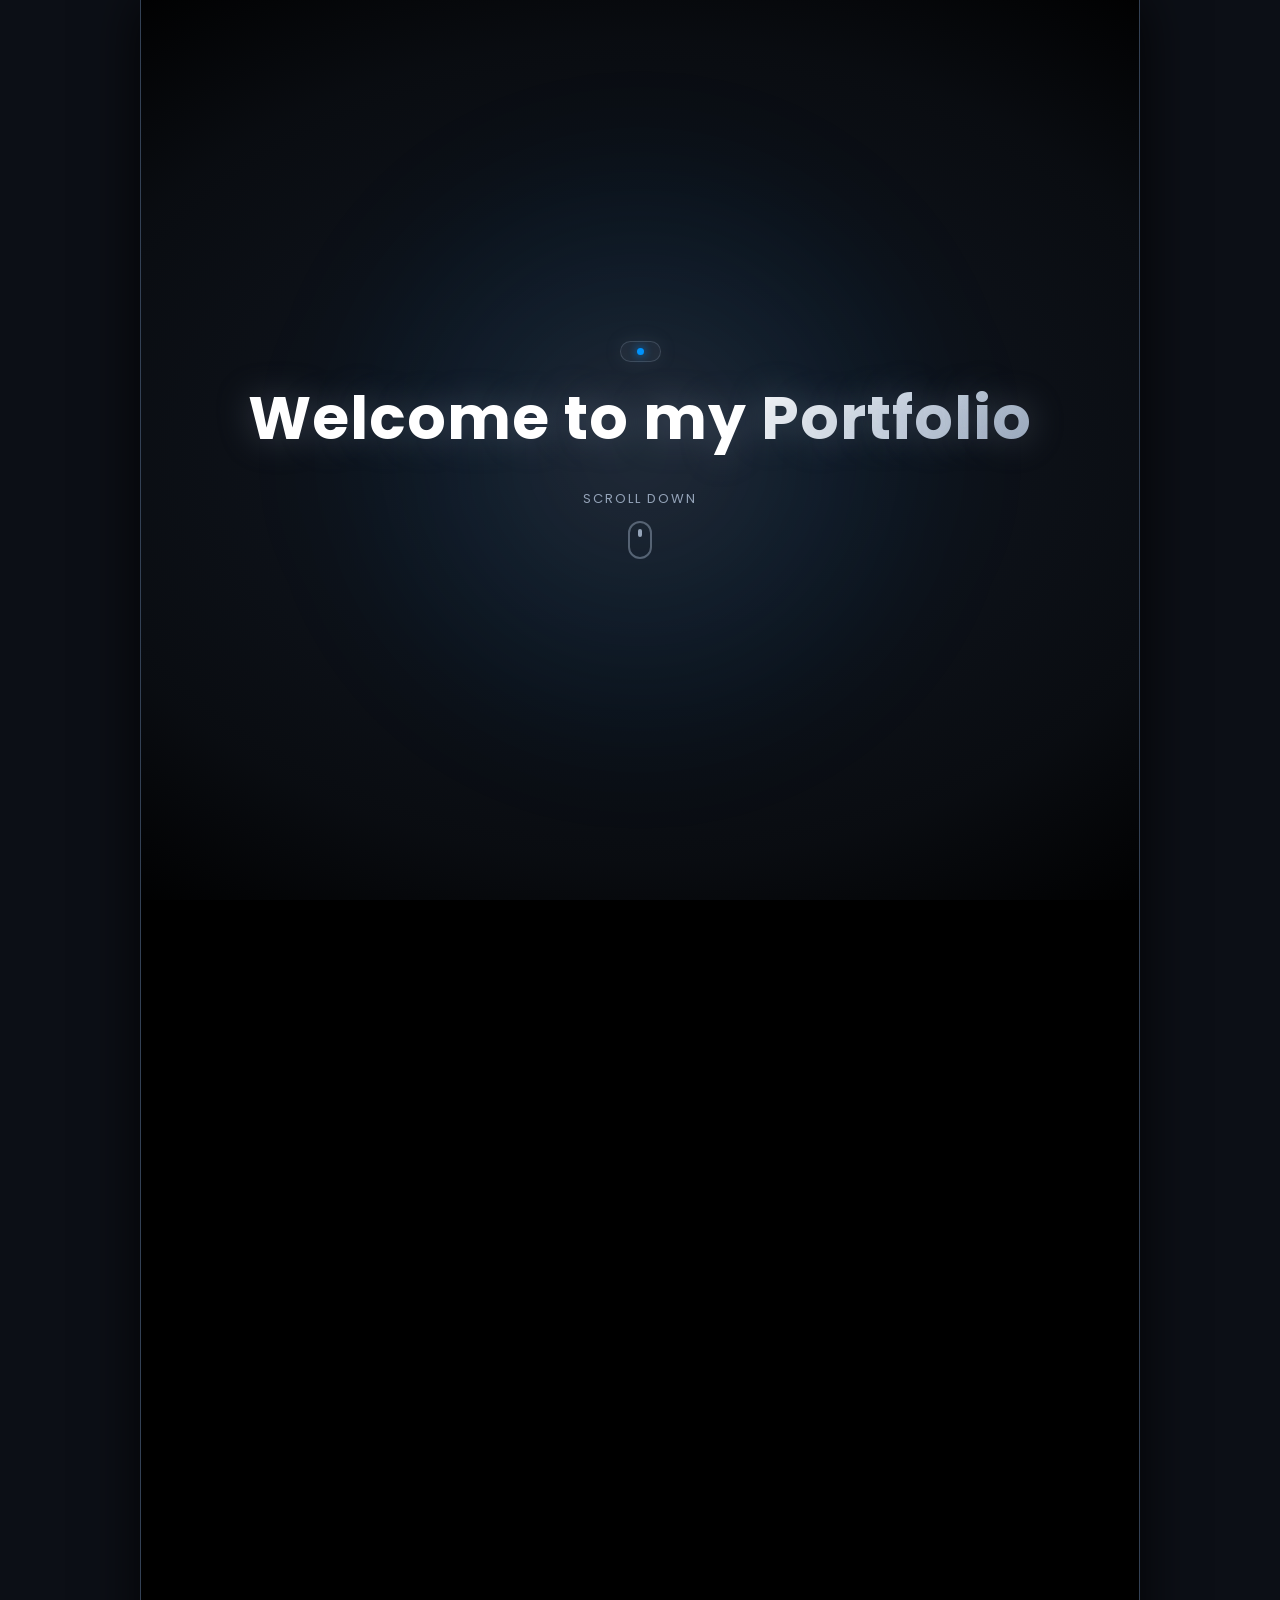
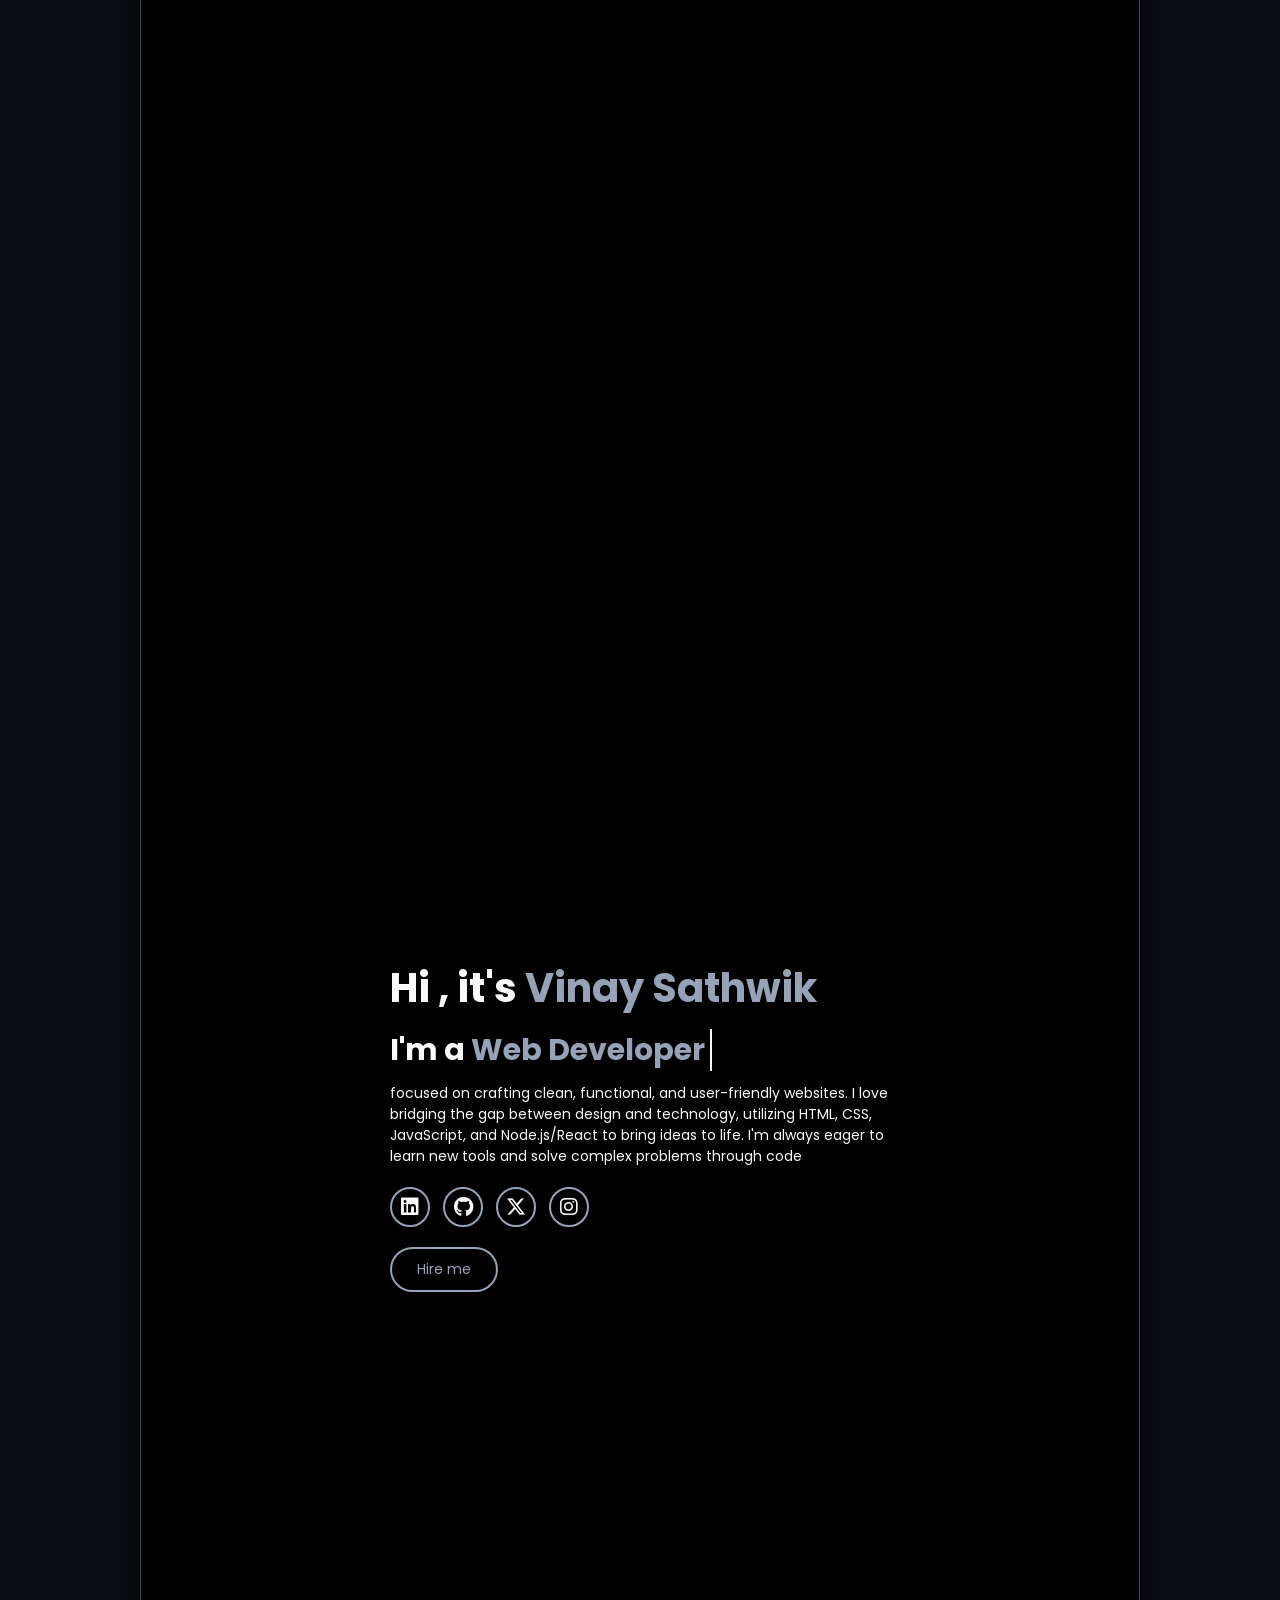
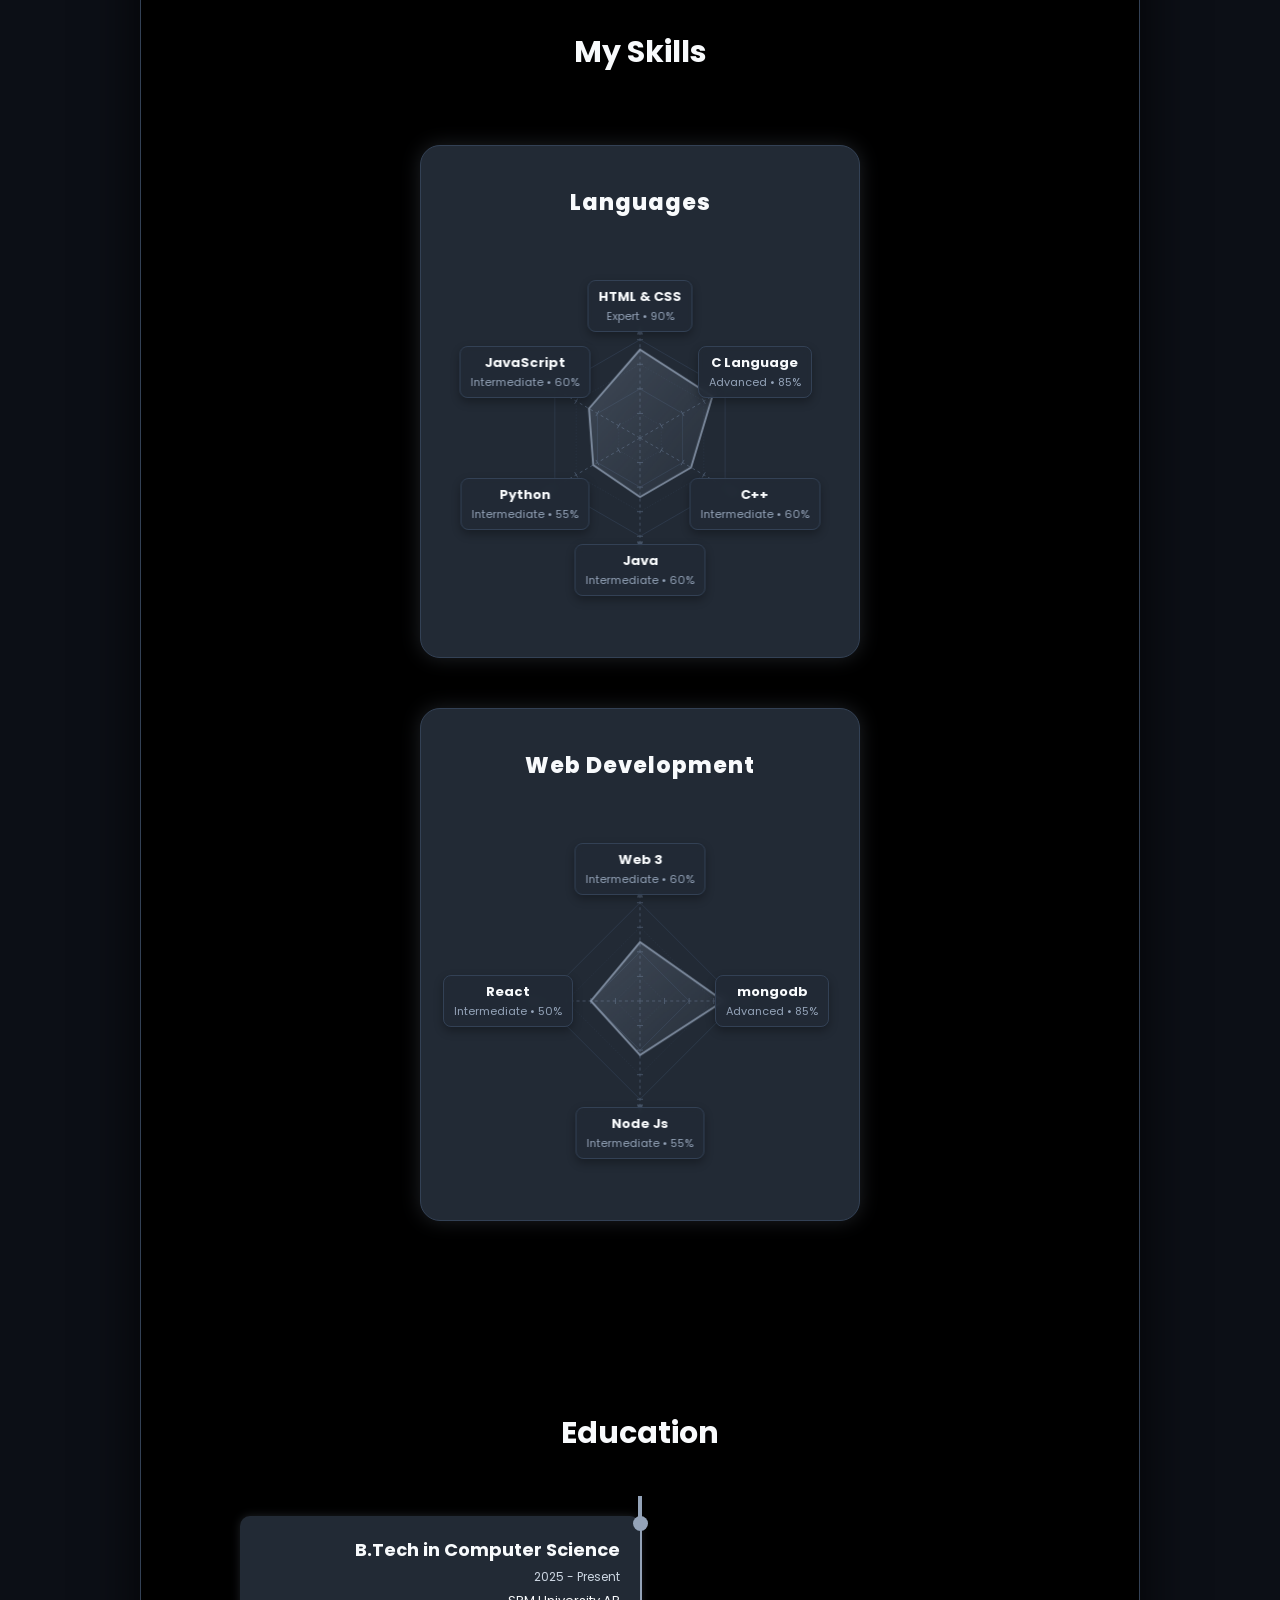
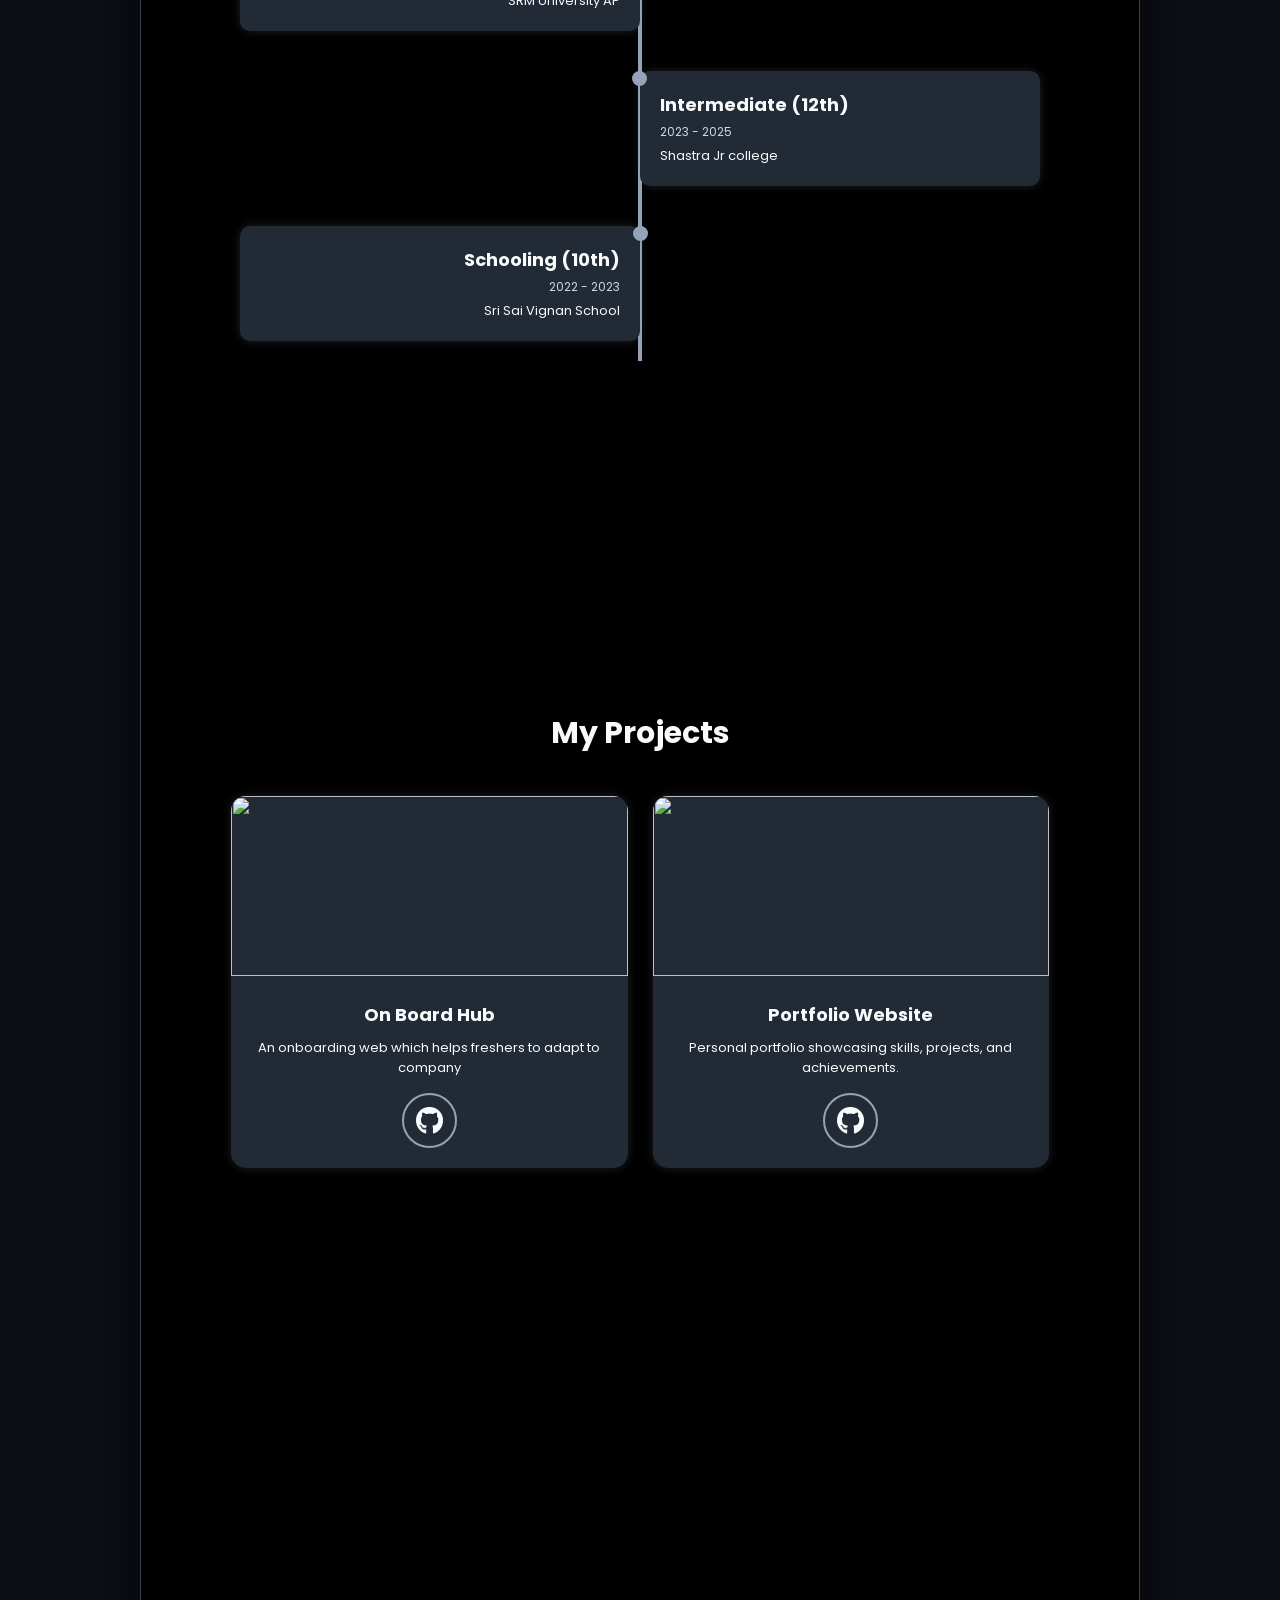
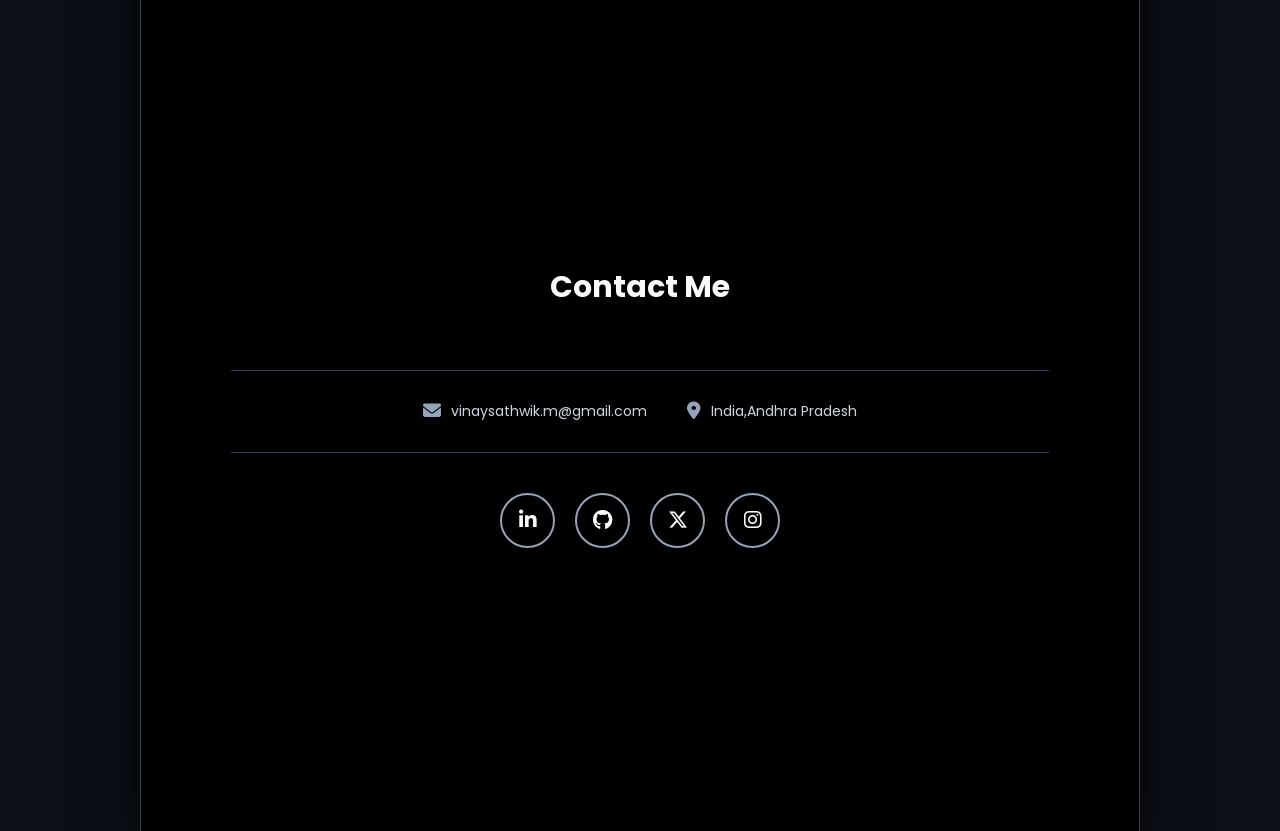
==== home.html @ 8085766f "applied annimation" ====
<!DOCTYPE html>
<html lang="en">

<head>
    <meta charset="UTF-8">
    <meta name="viewport" content="width=device-width">
    <link href="https://fonts.googleapis.com/css2?family=Poppins:wght@300;400;500;600;700;800&display=swap"
        rel="stylesheet">
    <link rel="stylesheet" href="style.css">
    <link rel="stylesheet" href="https://cdnjs.cloudflare.com/ajax/libs/font-awesome/6.5.1/css/all.min.css">
    <title>VINAYSATHWIK</title>
</head>

<body>
    <header>
        <a href="home.html" class="logo">VINAY SATHWIK MOTAKATLA</a>
        <i class="fa-solid fa-bars" id="menu-icon"></i>
        <nav class="navbar">
            <a href="#home" class="active">HOME</a>
            <a href="#skills">SKILLS</a>
            <a href="#education">EDUCATION</a>
            <a href="#projects">PROJECTS</a>
            <a href="#contact">CONTACT</a>
        </nav>
    </header>

    <!-- SCROLL INTRO SECTION -->
    <div id="intro-scroll-track" class="intro-scroll-track">
        <div class="intro-sticky-viewport">
            <div class="intro-bg-glow"></div>

            <!-- STAGE 1: WELCOME MESSAGE -->
            <div class="intro-stage intro-welcome-box" id="intro-welcome">
                <div class="intro-badge">
                    <span class="intro-badge-dot"></span>
                </div>
                <h1 class="intro-welcome-title">Welcome to my <span>Portfolio</span></h1>
                <div class="intro-scroll-hint" id="intro-scroll-hint">
                    <span>Scroll down</span>
                    <div class="intro-mouse">
                        <div class="intro-wheel"></div>
                    </div>
                </div>
            </div>

            <!-- STAGE 2 & 3: VINAY SATHWIK -->
            <div class="intro-stage intro-name-box" id="intro-name">
                <p class="intro-name-eyebrow">PORTFOLIO OF</p>
                <h1 class="intro-name-title">VINAY SATHWIK</h1>
                <p class="intro-name-tagline">DEVELOPER • DESIGNER • INNOVATOR</p>
            </div>
        </div>
    </div>

    <section class="home" id="home">
        <div class="home-content">
            <h1>Hi , it's <span>Vinay Sathwik</span></h1>
            <h3 class="typing-text">I'm a <span></spa>
            </h3>
            <p>focused on crafting clean, functional, and user-friendly websites. I love bridging the gap between design
                and technology, utilizing HTML, CSS, JavaScript, and Node.js/React to bring ideas to life. I'm always
                eager to learn new tools and solve complex problems through code</p>
            <div class="social-icon">
                <a href="https://www.linkedin.com/in/motakatla-vinay-sathwik-387b94392/"><i
                        class="fa-brands fa-linkedin"></i></a>
                <a href="https://github.com/vinaysathwik-ai"><i class="fa-brands fa-github"></i></a>
                <a href="https://x.com/VinaySathwik975"><i class="fa-brands fa-x-twitter"></i></a>
                <a href="https://www.instagram.com/vinay_sathwik_m/"><i class="fa-brands fa-instagram"></i></a>
            </div>
            <a href="https://www.linkedin.com/in/motakatla-vinay-sathwik-387b94392/" class="btn">Hire me</a>
        </div>
    </section>
    <section class="skills animate-on-scroll" id="skills">
        <h1 class="heading">My Skills</h1>
        <div class="skills-wrapper">
            <!-- Languages Radar Chart -->
            <div class="radar-wrapper animate-on-scroll">
                <h2 class="radar-title">Languages</h2>
                <div class="radar-chart-container">
                    <div class="skill-item" data-name="HTML & CSS" data-value="90" data-level="Expert"></div>
                    <div class="skill-item" data-name="C Language" data-value="85" data-level="Advanced"></div>
                    <div class="skill-item" data-name="C++" data-value="60" data-level="Intermediate"></div>
                    <div class="skill-item" data-name="Java" data-value="60" data-level="Intermediate"></div>
                    <div class="skill-item" data-name="Python" data-value="55" data-level="Intermediate"></div>
                    <div class="skill-item" data-name="JavaScript" data-value="60" data-level="Intermediate"></div>
                </div>
            </div>


            <!-- Web Development Radar Chart -->
            <div class="radar-wrapper animate-on-scroll">
                <h2 class="radar-title">Web Development</h2>
                <div class="radar-chart-container">
                    <div class="skill-item" data-name="Web 3" data-value="60" data-level="Intermediate"></div>
                    <div class="skill-item" data-name="mongodb" data-value="85" data-level="Advanced"></div>
                    <div class="skill-item" data-name="Node Js" data-value="55" data-level="Intermediate"></div>
                    <div class="skill-item" data-name="React" data-value="50" data-level="Intermediate"></div>
                </div>
            </div>
        </div>
    </section>
    <section class="education animate-on-scroll" id="education">
        <h1 class="heading">Education</h1>

        <div class="timeline">

            <div class="timeline-item">
                <div class="timeline-content">
                    <h3>B.Tech in Computer Science</h3>
                    <span>2025 - Present</span>
                    <p>SRM University AP</p>
                </div>
            </div>

            <div class="timeline-item">
                <div class="timeline-content">
                    <h3>Intermediate (12th)</h3>
                    <span>2023 - 2025</span>
                    <p>Shastra Jr college</p>
                </div>
            </div>

            <div class="timeline-item">
                <div class="timeline-content">
                    <h3>Schooling (10th)</h3>
                    <span>2022 - 2023</span>
                    <p>Sri Sai Vignan School</p>
                </div>
            </div>

        </div>
    </section>
    <section class="projects animate-on-scroll" id="projects">
        <h1 class="heading">My Projects</h1>

        <div class="projects-container">

            <div class="project-card">
                <img src="image copy 2.png" alt="">
                <div class="project-content">
                    <h3>On Board Hub</h3>
                    <p>An onboarding web which helps freshers to adapt to company</p>
                    <div class="project-buttons">
                        <a href="#" class="github-btn"><i class="fa-brands fa-github"></i></a>
                    </div>
                </div>
            </div>

            <div class="project-card">
                <img src="image.png" alt="">
                <div class="project-content">
                    <h3>Portfolio Website</h3>
                    <p>Personal portfolio showcasing skills, projects, and achievements.</p>
                    <div class="project-buttons">
                        <a href="#" class="github-btn"><i class="fa-brands fa-github"></i></a>
                    </div>
                </div>
            </div>

        </div>
    </section>
    <section class="contact animate-on-scroll" id="contact">
        <h1 class="heading">Contact Me</h1>
        <div class="contact-bottom">

            <div class="contact-box">
                <i class="fa-solid fa-envelope"></i>
                <p>vinaysathwik.m@gmail.com</p>
            </div>

            <div class="contact-box">
                <i class="fa-solid fa-location-dot"></i>
                <p>India,Andhra Pradesh</p>
            </div>

        </div>
        <div class="contact-social">
            <a href="https://www.linkedin.com/in/motakatla-vinay-sathwik-387b94392/"><i
                    class="fa-brands fa-linkedin-in"></i></a>
            <a href="https://github.com/vinaysathwik-ai"><i class="fa-brands fa-github"></i></a>
            <a href="https://x.com/VinaySathwik975"><i class="fa-brands fa-x-twitter"></i></a>
            <a href="https://www.instagram.com/vinay_sathwik_m/"><i class="fa-brands fa-instagram"></i></a>
        </div>
    </section>
    <script>
        // Dynamic Radar Chart Generator
        document.addEventListener("DOMContentLoaded", () => {
            const charts = document.querySelectorAll(".radar-chart-container");
            charts.forEach(container => {
                // Find all skill items
                const skillItems = container.querySelectorAll(".skill-item");
                const skills = Array.from(skillItems).map(item => ({
                    name: item.getAttribute("data-name"),
                    value: parseInt(item.getAttribute("data-value"), 10),
                    level: item.getAttribute("data-level")
                }));

                const N = skills.length;
                if (N === 0) return;

                // SVG dimensions & grid radius configuration
                const size = 500;
                const xc = 250;
                const yc = 250;
                const R = 130;
                const R_ext = R + 15;
                const R_label = R + 45;

                // Compute mathematical angles for N vertices (diamond, pentagon, hexagon etc.)
                const angles = [];
                for (let i = 0; i < N; i++) {
                    angles.push((2 * Math.PI * i) / N - Math.PI / 2);
                }

                // Build dynamic SVG contents (using subtle, muted slate colors)
                let svgContent = `
                    <defs>
                        <linearGradient id="poly-grad-muted" x1="0%" y1="0%" x2="100%" y2="100%">
                            <stop offset="0%" stop-color="rgba(148, 163, 184, 0.25)" />
                            <stop offset="100%" stop-color="rgba(148, 163, 184, 0.05)" />
                        </linearGradient>
                    </defs>
                `;

                // Grid levels (25%, 50%, 75%, 100%)
                const levels = [0.25, 0.50, 0.75, 1.0];
                levels.forEach(L => {
                    const points = [];
                    for (let i = 0; i < N; i++) {
                        const x = xc + (R * L) * Math.cos(angles[i]);
                        const y = yc + (R * L) * Math.sin(angles[i]);
                        points.push(`${x.toFixed(1)},${y.toFixed(1)}`);
                    }
                    const isDashed = (L === 0.25 || L === 0.75) ? 'stroke-dasharray="2,2" stroke-opacity="0.4"' : 'stroke-opacity="0.7"';
                    svgContent += `<polygon points="${points.join(" ")}" fill="none" stroke="var(--border-color)" stroke-width="1.2" ${isDashed} />`;
                });

                // Axes lines, tick marks, and arrowheads
                for (let i = 0; i < N; i++) {
                    const angle = angles[i];
                    const cos = Math.cos(angle);
                    const sin = Math.sin(angle);

                    // Radial axis line
                    const x_end = xc + R_ext * cos;
                    const y_end = yc + R_ext * sin;
                    svgContent += `<line x1="${xc}" y1="${yc}" x2="${x_end.toFixed(1)}" y2="${y_end.toFixed(1)}" stroke="#475569" stroke-width="1.2" stroke-dasharray="4,4" />`;

                    // Perpendicular ticks along the axis at 25%, 50%, 75%, 100%
                    levels.forEach(L => {
                        const d = R * L;
                        const tx = xc + d * cos;
                        const ty = yc + d * sin;
                        const tickLen = 4;
                        const x1 = tx - sin * tickLen;
                        const y1 = ty + cos * tickLen;
                        const x2 = tx + sin * tickLen;
                        const y2 = ty - cos * tickLen;
                        svgContent += `<line x1="${x1.toFixed(1)}" y1="${y1.toFixed(1)}" x2="${x2.toFixed(1)}" y2="${y2.toFixed(1)}" stroke="#475569" stroke-width="1.2" />`;
                    });

                    // Arrowhead pointing outwards at the tip of the axis
                    const arrowLength = 8;
                    const arrowWidth = 4;
                    const x_arrow = xc + (R_ext + 5) * cos;
                    const y_arrow = yc + (R_ext + 5) * sin;
                    const px = -sin * arrowWidth;
                    const py = cos * arrowWidth;
                    const pt1_x = x_end - cos * arrowLength + px;
                    const pt1_y = y_end - sin * arrowLength + py;
                    const pt2_x = x_end - cos * arrowLength - px;
                    const pt2_y = y_end - sin * arrowLength - py;

                    svgContent += `<polygon points="${x_arrow.toFixed(1)},${y_arrow.toFixed(1)} ${pt1_x.toFixed(1)},${pt1_y.toFixed(1)} ${pt2_x.toFixed(1)},${pt2_y.toFixed(1)}" fill="#475569" />`;
                }

                // Muted values polygon
                const valPoints = [];
                for (let i = 0; i < N; i++) {
                    const val = skills[i].value;
                    const angle = angles[i];
                    const x = xc + (R * (val / 100)) * Math.cos(angle);
                    const y = yc + (R * (val / 100)) * Math.sin(angle);
                    valPoints.push(`${x.toFixed(1)},${y.toFixed(1)}`);
                }

                svgContent += `<polygon points="${valPoints.join(" ")}" fill="url(#poly-grad-muted)" stroke="rgba(148, 163, 184, 0.8)" stroke-width="2.5" class="radar-poly" />`;

                // Create SVG node
                const svg = document.createElementNS("http://www.w3.org/2000/svg", "svg");
                svg.setAttribute("viewBox", "0 0 500 500");
                svg.setAttribute("class", "radar-chart");
                svg.innerHTML = svgContent;

                container.appendChild(svg);

                // Dynamic labels positioned centered around the outer perimeter of the SVG
                skills.forEach((skill, i) => {
                    const angle = angles[i];
                    const x_label = xc + R_label * Math.cos(angle);
                    const y_label = yc + R_label * Math.sin(angle);

                    const leftPct = (x_label / size) * 100;
                    const topPct = (y_label / size) * 100;

                    const labelDiv = document.createElement("div");
                    labelDiv.className = "skill-label";
                    labelDiv.style.left = `${leftPct.toFixed(1)}%`;
                    labelDiv.style.top = `${topPct.toFixed(1)}%`;
                    labelDiv.style.transform = "translate(-50%, -50%)";

                    labelDiv.innerHTML = `
                        <h4>${skill.name}</h4>
                        <p>${skill.level} • ${skill.value}%</p>
                    `;

                    container.appendChild(labelDiv);
                });
            });
        });

        // Scroll reveal animations
        const observer = new IntersectionObserver((entries) => {
            entries.forEach((entry) => {
                if (entry.isIntersecting) {
                    entry.target.classList.add('show-animate');
                }
            });
        });

        const hiddenElements = document.querySelectorAll('.animate-on-scroll');
        hiddenElements.forEach((el) => observer.observe(el));

        // Dynamic Active Nav Link
        let sections = document.querySelectorAll('section');
        let navLinks = document.querySelectorAll('header nav a');
        let menuIcon = document.querySelector('#menu-icon');
        let navbar = document.querySelector('.navbar');

        menuIcon.onclick = () => {
            menuIcon.classList.toggle('fa-xmark');
            navbar.classList.toggle('active');
        };

        // ==========================================
        // SCROLL-DRIVEN INTRO ANIMATION LOGIC
        // ==========================================
        const introTrack = document.getElementById('intro-scroll-track');
        const introWelcome = document.getElementById('intro-welcome');
        const introName = document.getElementById('intro-name');
        const introHint = document.getElementById('intro-scroll-hint');
        const headerEl = document.querySelector('header');

        function updateIntroAnimation() {
            if (!introTrack || !introWelcome || !introName) return;

            const trackHeight = introTrack.offsetHeight;
            const viewportHeight = window.innerHeight;
            const maxScroll = Math.max(1, trackHeight - viewportHeight);

            // Current scroll progress inside the intro track: 0.0 to 1.0
            const scrollY = window.scrollY;
            const progress = Math.min(Math.max(scrollY / maxScroll, 0), 1);

            // 1. Stage 1: Welcome message (0.0 to 0.35)
            // "goes back and disappears when we are scrolling down"
            if (progress <= 0.35) {
                const p = progress / 0.35;
                const scale = 1 - p * 0.45; // scales from 1.0 down to 0.55
                const translateZ = -p * 300; // pushes backward in 3D
                const opacity = Math.max(0, 1 - p * 1.05);
                const blur = p * 8;

                introWelcome.style.display = 'flex';
                introWelcome.style.opacity = opacity;
                introWelcome.style.transform = `scale(${scale}) translateZ(${translateZ}px)`;
                introWelcome.style.filter = `blur(${blur}px)`;
            } else {
                introWelcome.style.opacity = '0';
                introWelcome.style.display = 'none';
            }

            // Scroll hint indicator fades out quickly on initial scroll
            if (introHint) {
                introHint.style.opacity = Math.max(0, 1 - (progress / 0.1));
            }

            // 2. Stage 2 & 3: "VINAY SATHWIK"
            // "and then my name 'VINAY SATHWIK' should be appear and then while scrolling the name should go up the original matter should be visible"
            if (progress < 0.28) {
                introName.style.opacity = '0';
                introName.style.display = 'none';
            } else if (progress >= 0.28 && progress < 0.65) {
                // Name appears and centers
                introName.style.display = 'flex';
                const p = (progress - 0.28) / (0.65 - 0.28);
                const opacity = Math.min(1, p * 1.25);
                const scale = 0.8 + p * 0.2; // 0.8 -> 1.0
                const translateY = 40 * (1 - p); // 40px -> 0px
                const blur = (1 - Math.min(1, p * 1.2)) * 6;

                introName.style.opacity = opacity;
                introName.style.transform = `scale(${scale}) translateY(${translateY}px)`;
                introName.style.filter = `blur(${blur}px)`;
            } else if (progress >= 0.65 && progress <= 1.0) {
                // Name glides UP and dissolves as original matter rolls in
                introName.style.display = 'flex';
                const p = (progress - 0.65) / (1.0 - 0.65);
                const opacity = Math.max(0, 1 - p);
                const translateY = -p * 150; // moves UP!
                const scale = 1.0 - p * 0.08;
                const blur = p * 6;

                introName.style.opacity = opacity;
                introName.style.transform = `scale(${scale}) translateY(${translateY}px)`;
                introName.style.filter = `blur(${blur}px)`;
            } else {
                introName.style.opacity = '0';
                introName.style.display = 'none';
            }

            // Reveal Header smoothly when approaching the original content
            if (progress >= 0.85 || scrollY >= maxScroll) {
                headerEl.classList.add('header-visible');
            } else {
                headerEl.classList.remove('header-visible');
            }
        }

        window.onscroll = () => {
            let top = window.scrollY;

            // Close mobile menu on scroll
            menuIcon.classList.remove('fa-xmark');
            navbar.classList.remove('active');

            // Update intro animation
            updateIntroAnimation();

            sections.forEach(sec => {
                let offset = sec.offsetTop - 200; // offset slightly to trigger right before it centers
                let height = sec.offsetHeight;
                let id = sec.getAttribute('id');

                if (top >= offset && top < offset + height) {
                    navLinks.forEach(links => {
                        links.classList.remove('active');
                    });

                    let activeLink = document.querySelector('header nav a[href*=' + id + ']');
                    if (activeLink) {
                        activeLink.classList.add('active');
                    }
                }
            });
        };

        // Initialize immediately on page load and window resize
        window.addEventListener('resize', updateIntroAnimation);
        window.addEventListener('DOMContentLoaded', updateIntroAnimation);
        updateIntroAnimation();
    </script>
</body>

</html>
---- style.css ----
/* RESET & VARIABLES */
:root {
    --bg-color: #000000; /* Deep slate mist */
    --second-bg-color: #222a35; /* Slate gray mist */
    --text-color: #F8FAFC; /* Platinum */
    --main-color: #94A3B8; /* Platinum */
    --secondary-color: #CBD5E1; /* Light platinum */
    --glow-color: rgba(148, 163, 184, 0.6);
    --card-glow: rgba(148, 163, 184, 0.2);
    --border-color: #334155;
}

* {
    margin: 0;
    padding: 0;
    box-sizing: border-box;
    text-decoration: none;
    border: none;
    outline: none;
    font-family: "Poppins", sans-serif;
}

html {
    font-size: 62.5%;
    scroll-behavior: smooth;
    background-color: #0c0f16; /* Deep dark background visible on desktop sides */
}

body {
    width: 100%;
    min-height: 100vh;
    overflow-x: hidden;
    background-color: var(--bg-color);
    color: var(--text-color);
}

/* ANIMATIONS */
@keyframes slideDownHead {
    0% { opacity: 0; transform: translateY(-30px); }
    100% { opacity: 1; transform: translateY(0); }
}

@keyframes slideInLeft {
    0% { opacity: 0; transform: translateX(-50px); }
    100% { opacity: 1; transform: translateX(0); }
}

@keyframes fadeLeft {
    0% { opacity: 0; transform: translateX(50px); }
    100% { opacity: 1; transform: translateX(0); }
}

@keyframes zoomInLoad {
    0% { opacity: 0; transform: scale(0.6); }
    100% { opacity: 1; transform: scale(1); }
}

@keyframes cursor {
    50% { border-color: transparent; }
}

@keyframes fadeUp {
    to {
        opacity: 1;
        transform: translateY(0);
    }
}

/* =========================================
   SCROLL-DRIVEN INTRO ANIMATION
   ========================================= */
.intro-scroll-track {
    position: relative;
    width: 100%;
    height: 250vh;
    background-color: var(--bg-color);
    z-index: 10;
}

.intro-sticky-viewport {
    position: sticky;
    top: 0;
    left: 0;
    width: 100%;
    height: 100vh;
    height: 100dvh;
    overflow: hidden;
    display: flex;
    justify-content: center;
    align-items: center;
    perspective: 1000px;
    background: radial-gradient(ellipse 85% 65% at 50% 50%, rgba(30, 41, 59, 0.6) 0%, rgba(10, 13, 18, 0.95) 70%, #000000 100%);
}

.intro-bg-glow {
    position: absolute;
    width: 650px;
    height: 650px;
    background: radial-gradient(circle, rgba(148, 163, 184, 0.15) 0%, rgba(0, 147, 252, 0.06) 45%, transparent 70%);
    border-radius: 50%;
    filter: blur(60px);
    pointer-events: none;
    z-index: 1;
    animation: pulseAmbient 6s ease-in-out infinite alternate;
}

@keyframes pulseAmbient {
    0% { transform: scale(0.9); opacity: 0.6; }
    100% { transform: scale(1.15); opacity: 1; }
}

.intro-stage {
    position: absolute;
    display: flex;
    flex-direction: column;
    align-items: center;
    justify-content: center;
    text-align: center;
    padding: 2rem;
    width: 100%;
    max-width: 900px;
    z-index: 2;
    will-change: transform, opacity, filter;
    transform-style: preserve-3d;
    backface-visibility: hidden;
    pointer-events: none;
}

/* Stage 1: Welcome */
.intro-welcome-box {
    opacity: 1;
    transform: scale(1) translateZ(0);
}

.intro-badge {
    display: inline-flex;
    align-items: center;
    gap: 0.8rem;
    padding: 0.6rem 1.6rem;
    border-radius: 999px;
    background: rgba(148, 163, 184, 0.08);
    border: 1px solid rgba(148, 163, 184, 0.25);
    color: var(--main-color);
    font-size: 1.2rem;
    font-weight: 600;
    letter-spacing: 2px;
    text-transform: uppercase;
    margin-bottom: 2rem;
    box-shadow: 0 0 20px rgba(148, 163, 184, 0.1);
}

.intro-badge-dot {
    width: 7px;
    height: 7px;
    background: #0093fc;
    border-radius: 50%;
    box-shadow: 0 0 10px #0093fc;
    animation: blinkDot 1.5s infinite alternate;
}

@keyframes blinkDot {
    0% { opacity: 0.3; }
    100% { opacity: 1; }
}

.intro-welcome-title {
    font-size: clamp(3.2rem, 6vw, 6rem);
    font-weight: 700;
    color: #ffffff;
    letter-spacing: 1px;
    line-height: 1.2;
    text-shadow: 0 0 35px rgba(148, 163, 184, 0.35);
    margin-bottom: 3.5rem;
}

.intro-welcome-title span {
    background: linear-gradient(135deg, #ffffff 0%, #cbd5e1 50%, #94a3b8 100%);
    -webkit-background-clip: text;
    -webkit-text-fill-color: transparent;
}

.intro-scroll-hint {
    display: flex;
    flex-direction: column;
    align-items: center;
    gap: 1.2rem;
    color: var(--main-color);
    font-size: 1.3rem;
    letter-spacing: 2px;
    text-transform: uppercase;
    transition: opacity 0.3s ease;
}

.intro-mouse {
    width: 24px;
    height: 38px;
    border: 2px solid rgba(148, 163, 184, 0.5);
    border-radius: 12px;
    position: relative;
}

.intro-wheel {
    width: 4px;
    height: 8px;
    background: var(--main-color);
    border-radius: 2px;
    position: absolute;
    top: 6px;
    left: 50%;
    transform: translateX(-50%);
    animation: mouseScroll 1.8s infinite;
}

@keyframes mouseScroll {
    0% { opacity: 1; transform: translate(-50%, 0); }
    100% { opacity: 0; transform: translate(-50%, 14px); }
}

/* Stage 2 & 3: Name Box */
.intro-name-box {
    opacity: 0;
    transform: scale(0.8) translateY(40px);
}

.intro-name-eyebrow {
    font-size: 1.4rem;
    font-weight: 600;
    letter-spacing: 5px;
    color: var(--main-color);
    text-transform: uppercase;
    margin-bottom: 1.5rem;
}

.intro-name-title {
    font-size: clamp(3.8rem, 8.5vw, 8rem);
    font-weight: 800;
    letter-spacing: 4px;
    line-height: 1.1;
    background: linear-gradient(135deg, #ffffff 0%, #f1f5f9 35%, #cbd5e1 70%, #94a3b8 100%);
    -webkit-background-clip: text;
    -webkit-text-fill-color: transparent;
    filter: drop-shadow(0 0 35px rgba(148, 163, 184, 0.4));
    margin-bottom: 1.5rem;
}

.intro-name-tagline {
    font-size: clamp(1.2rem, 2.2vw, 1.8rem);
    font-weight: 400;
    letter-spacing: 3px;
    color: var(--secondary-color);
    opacity: 0.85;
}

/* HEADER */
header {
    position: fixed;
    top: 0;
    left: 0;
    width: 100%;
    padding: 1.5rem 9%;
    background-color: var(--bg-color);
    display: flex;
    justify-content: space-between;
    align-items: center;
    z-index: 100;
    opacity: 0;
    pointer-events: none;
    transition: opacity 0.4s ease;
}

header.header-visible {
    opacity: 1;
    pointer-events: auto;
}

#menu-icon {
    font-size: 3.6rem;
    color: var(--text-color);
    cursor: pointer;
    display: none;
}

.logo {
    font-size: 2.2rem;
    color: var(--main-color);
    font-weight: 800;
    transition: 0.3s;
    opacity: 0;
    animation: slideInLeft 1s ease forwards;
    white-space: nowrap;
    flex-shrink: 0;
}

.logo:hover {
    color: #0093fc;
    transform: scale(1.05);
}

.navbar {
    display: flex;
    align-items: center;
    white-space: nowrap;
    flex-shrink: 0;
}

nav a {
    font-size: 1.5rem;
    color: var(--text-color);
    margin-left: 2rem;
    transition: 0.3s;
    opacity: 0;
    animation: slideDownHead 0.5s ease forwards;
    white-space: nowrap;
}

nav a:nth-child(1) { animation-delay: 0.1s; }
nav a:nth-child(2) { animation-delay: 0.2s; }
nav a:nth-child(3) { animation-delay: 0.3s; }
nav a:nth-child(4) { animation-delay: 0.4s; }
nav a:nth-child(5) { animation-delay: 0.5s; }

nav a:hover,
nav a.active {
    color: var(--main-color);
    border-bottom: 2px solid var(--main-color);
}

/* BASE SECTION */
section {
    min-height: 100vh;
    padding: 10rem 9% 5rem;
}

/* HOME SECTION */
.home {
    display: flex;
    justify-content: center;
    align-items: center;
    gap: 6rem;
}

.home-content h1 {
    font-size: 4rem;
    opacity: 0;
    animation: slideInLeft 1s ease forwards;
    animation-delay: 0.5s;
}

.home-content h3 {
    font-size: 3rem;
    margin: 1rem 0;
    opacity: 0;
    animation: fadeLeft 1s ease forwards;
    animation-delay: 0.8s;
}

.home-content p {
    font-size: 1.4rem;
    max-width: 500px;
    opacity: 0;
    animation: slideInLeft 1s ease forwards;
    animation-delay: 1.1s;
}

span {
    color: var(--main-color);
}

.home-img img {
    width: 25vw;
    margin-left: -4rem;
    border-radius: 50%;
    box-shadow: 0 0 25px var(--main-color);
    transition: 0.3s;
    opacity: 0;
    animation: zoomInLoad 1s ease forwards;
    animation-delay: 0.3s;
}

.home-img img:hover {
    transform: scale(1.05);
}

/* SOCIAL ICONS & BUTTONS */
.social-icon a {
    display: inline-flex;
    justify-content: center;
    align-items: center;
    width: 4rem;
    height: 4rem;
    border: 2px solid var(--main-color);
    border-radius: 50%;
    margin: 2rem 1rem 2rem 0;
    color: var(--text-color);
    font-size: 2rem;
    transition: 0.3s;
    opacity: 0;
    animation: zoomInLoad 1s ease forwards;
}

.social-icon a:nth-child(1) { animation-delay: 1.4s; }
.social-icon a:nth-child(2) { animation-delay: 1.5s; }
.social-icon a:nth-child(3) { animation-delay: 1.6s; }
.social-icon a:nth-child(4) { animation-delay: 1.7s; }

.social-icon a:hover {
    background-color: var(--main-color);
    color: var(--bg-color);
    transform: translateY(-5px) scale(1.2);
    box-shadow: 0 0 20px var(--main-color);
}

.btn {
    display: inline-block;
    padding: 1rem 2.5rem;
    border-radius: 4rem;
    border: 2px solid var(--main-color);
    color: var(--main-color);
    font-size: 1.4rem;
    transition: 0.3s;
    opacity: 0;
    animation: slideInLeft 1s ease forwards;
    animation-delay: 2s;
}

.btn:hover {
    background-color: var(--main-color);
    color: var(--bg-color);
    box-shadow: 0 0 20px var(--main-color);
}

/* TYPING TEXT */
.typing-text span::before {
    content: "Web Developer";
    color: var(--main-color);
}

.typing-text span::after {
    content: "";
    border-left: 2px solid var(--text-color);
    margin-left: 5px;
    animation: cursor 0.8s infinite;
}

/* PORTFOLIO SECTIONS (SKILLS, EDUCATION, PROJECTS) */
.skills,
.education,
.projects {
    padding: 8rem 9%;
    background: var(--bg-color);
    text-align: center;
}

.heading {
    font-size: 3rem;
    margin-bottom: 4rem;
}

/* SKILLS DETAILS */
.skills-wrapper {
    display: flex;
    justify-content: center;
    align-items: center;
    gap: 5rem;
    flex-wrap: wrap;
    padding: 3rem 0;
}

.radar-wrapper {
    background: var(--second-bg-color);
    border-radius: 2rem;
    padding: 4rem 3rem 3rem;
    box-shadow: 0 0 20px var(--card-glow);
    display: flex;
    flex-direction: column;
    align-items: center;
    width: 440px;
    max-width: 100%;
    transition: 0.3s ease;
    border: 1px solid var(--border-color);
    opacity: 0;
    transform: translateY(30px);
    animation: fadeUp 1s ease forwards;
}

.radar-wrapper:nth-child(1) {
    animation-delay: 0.2s;
}

.radar-wrapper:nth-child(2) {
    animation-delay: 0.4s;
}

.radar-wrapper:hover {
    transform: translateY(-8px) scale(1.02);
    box-shadow: 0 0 30px var(--glow-color);
}

.radar-title {
    font-size: 2.2rem;
    margin-bottom: 3rem;
    color: var(--text-color);
    font-weight: 800;
    letter-spacing: 1px;
}

.radar-chart-container {
    position: relative;
    width: 100%;
    aspect-ratio: 1 / 1;
    max-width: 380px;
}

.radar-chart-container svg {
    width: 100%;
    height: 100%;
    display: block;
    overflow: visible;
}

.skill-label {
    position: absolute;
    z-index: 2;
    pointer-events: none;
    background: rgba(34, 42, 53, 0.85); /* Matches var(--second-bg-color) */
    padding: 0.6rem 1rem;
    border-radius: 0.8rem;
    border: 1px solid var(--border-color);
    box-shadow: 0 4px 10px rgba(0, 0, 0, 0.3);
    backdrop-filter: blur(4px);
    transition: all 0.3s ease;
}

.skill-label h4 {
    font-size: 1.3rem;
    color: var(--text-color);
    font-weight: 700;
    margin: 0;
    white-space: nowrap;
}

.skill-label p {
    font-size: 1.1rem;
    color: var(--main-color);
    margin: 0.1rem 0 0 0;
    white-space: nowrap;
}



.radar-poly {
    transform-origin: 250px 250px;
    animation: zoomInLoad 1.2s cubic-bezier(0.34, 1.56, 0.64, 1) forwards;
    animation-delay: 0.8s;
    opacity: 0;
}

/* EDUCATION DETAILS */
.timeline {
    position: relative;
    max-width: 800px;
    margin: auto;
}

.timeline::before {
    content: "";
    position: absolute;
    width: 4px;
    background: var(--main-color);
    top: 0;
    bottom: 0;
    left: 50%;
    transform: translateX(-50%);
}

.timeline-item {
    padding: 2rem 0;
    position: relative;
    width: 50%;
}

.timeline-item:nth-child(odd) {
    left: 0;
    text-align: right;
}

.timeline-item:nth-child(even) {
    left: 50%;
    text-align: left;
}

.timeline-content {
    background: var(--second-bg-color);
    padding: 2rem;
    border-radius: 1rem;
    position: relative;
    box-shadow: 0 0 10px var(--card-glow);
    transition: 0.3s;
}

.timeline-content:hover {
    transform: scale(1.05);
    box-shadow: 0 0 20px var(--glow-color);
}

.timeline-item::before {
    content: "";
    position: absolute;
    width: 15px;
    height: 15px;
    background: var(--main-color);
    border-radius: 50%;
    top: 20px;
    z-index: 1;
}

.timeline-item:nth-child(odd)::before {
    right: -8px;
}

.timeline-item:nth-child(even)::before {
    left: -8px;
}

.timeline-content h3 {
    font-size: 1.8rem;
    margin-bottom: 0.5rem;
}

.timeline-content span {
    font-size: 1.2rem;
    color: var(--secondary-color);
}

.timeline-content p {
    font-size: 1.3rem;
    margin-top: 0.5rem;
}

/* PROJECTS DETAILS */
.projects-container {
    display: grid;
    justify-content: center;
    grid-template-columns: repeat(auto-fit, minmax(280px, 1fr));
    gap: 2.5rem;
}

.project-card {
    background: var(--second-bg-color);
    border-radius: 1.5rem;
    overflow: hidden;
    transition: 0.3s ease;
    box-shadow: 0 0 10px var(--card-glow);
}

.project-card img {
    width: 100%;
    height: 180px;
    object-fit: cover;
}

.project-content {
    padding: 2rem;
}

.project-content h3 {
    font-size: 1.8rem;
    margin-bottom: 1rem;
}

.project-content p {
    font-size: 1.3rem;
    margin-bottom: 1.5rem;
}

.project-buttons {
    display: flex;
    justify-content: center;
}

.github-btn {
    display: inline-flex;
    justify-content: center;
    align-items: center;
    width: 5.5rem;
    height: 5.5rem;
    border: 2px solid var(--main-color);
    border-radius: 50%;
    color: var(--text-color);
    font-size: 2.8rem;
    transition: 0.3s;
}

.github-btn:hover {
    background-color: var(--main-color);
    color: var(--bg-color);
    transform: translateY(-5px) scale(1.1);
    box-shadow: 0 0 20px var(--main-color);
}

.project-card:hover {
    transform: translateY(-10px) scale(1.03);
    box-shadow: 0 0 25px var(--glow-color);
}

/* CONTACT SECTION */
.contact {
    text-align: center;
    background: var(--bg-color);
    display: flex;
    flex-direction: column;
    justify-content: center;
}

.contact-bottom {
    margin-top: 2rem;
    padding: 3rem 0;
    border-top: 1px solid var(--border-color);
    border-bottom: 1px solid var(--border-color);
    display: flex;
    justify-content: center;
    flex-wrap: wrap;
    gap: 4rem;
}

.contact-box {
    display: flex;
    align-items: center;
    gap: 1rem;
    color: var(--secondary-color);
    font-size: 1.4rem;
    transition: 0.3s;
}

.contact-box i {
    font-size: 1.8rem;
    color: var(--main-color);
}

.contact-box:hover {
    color: var(--text-color);
    transform: translateY(-3px);
}

.contact-social {
    margin-top: 4rem;
    display: flex;
    justify-content: center;
    gap: 2rem;
}

.contact-social a {
    display: flex;
    justify-content: center;
    align-items: center;
    width: 55px;
    height: 55px;
    border: 2px solid var(--main-color);
    border-radius: 50%;
    font-size: 2rem;
    color: var(--text-color);
    transition: 0.3s ease;
}

.contact-social a:hover {
    background-color: var(--main-color);
    color: var(--bg-color);
    transform: scale(1.1);
    box-shadow: 0 0 20px var(--main-color);
}

/* SCROLL ANIMATIONS */
.animate-on-scroll {
    opacity: 0;
    transform: translateY(50px);
    transition: all 1s ease-out;
}

.show-animate {
    opacity: 1;
    transform: translateY(0);
}

/* RESPONSIVE DESIGN (MEDIA QUERIES) */
@media (max-width: 1200px) {
    html {
        font-size: 55%;
    }
}

@media (max-width: 995px) {
    header {
        padding: 2rem 5%;
    }

    .home {
        flex-direction: column;
        text-align: center;
        gap: 2rem;
    }

    .home-img img {
        width: 40vw;
        margin-left: 0;
        margin-top: 7rem;
        transform: rotate(0deg);
        border-radius: 40%;
    }

    .home-img img:hover {
        transform: rotate(0deg) scale(1.05);
    }

    #menu-icon {
        display: block;
    }

    .navbar {
        position: absolute;
        top: 100%;
        left: 0;
        width: 100%;
        padding: 1rem 3%;
        background: rgba(0, 0, 0, 0.95);
        border-top: 1px solid rgba(255, 255, 255, 0.2);
        box-shadow: 0 0.5rem 1rem rgba(0, 0, 0, 0.1);
        display: none;
    }

    .navbar.active {
        display: block;
    }

    .navbar a {
        display: block;
        font-size: 2rem;
        margin: 3rem 0;
        text-align: center;
        animation: none;
        opacity: 1;
    }
}

@media (max-width: 768px) {
    html {
        font-size: 50%;
    }

    .timeline::before {
        left: 10px;
    }

    .timeline-item {
        width: 100%;
        padding-left: 3rem;
        text-align: left;
    }

    .timeline-item:nth-child(even),
    .timeline-item:nth-child(odd) {
        left: 0;
    }

    .timeline-item::before {
        left: 0;
    }

    .project-card img {
        height: 150px;
    }
}

/* DESKTOP CENTERED LAYOUT CONTROLLER */
@media (min-width: 1201px) {
    body {
        max-width: 1000px;
        margin: 0 auto;
        box-shadow: 0 0 50px rgba(0, 0, 0, 0.8);
        border-left: 1px solid var(--border-color);
        border-right: 1px solid var(--border-color);
    }

    header {
        left: 50%;
        transform: translateX(-50%);
        max-width: 1000px;
        padding: 1.5rem 3.5rem;
        border-left: 1px solid var(--border-color);
        border-right: 1px solid var(--border-color);
    }
}
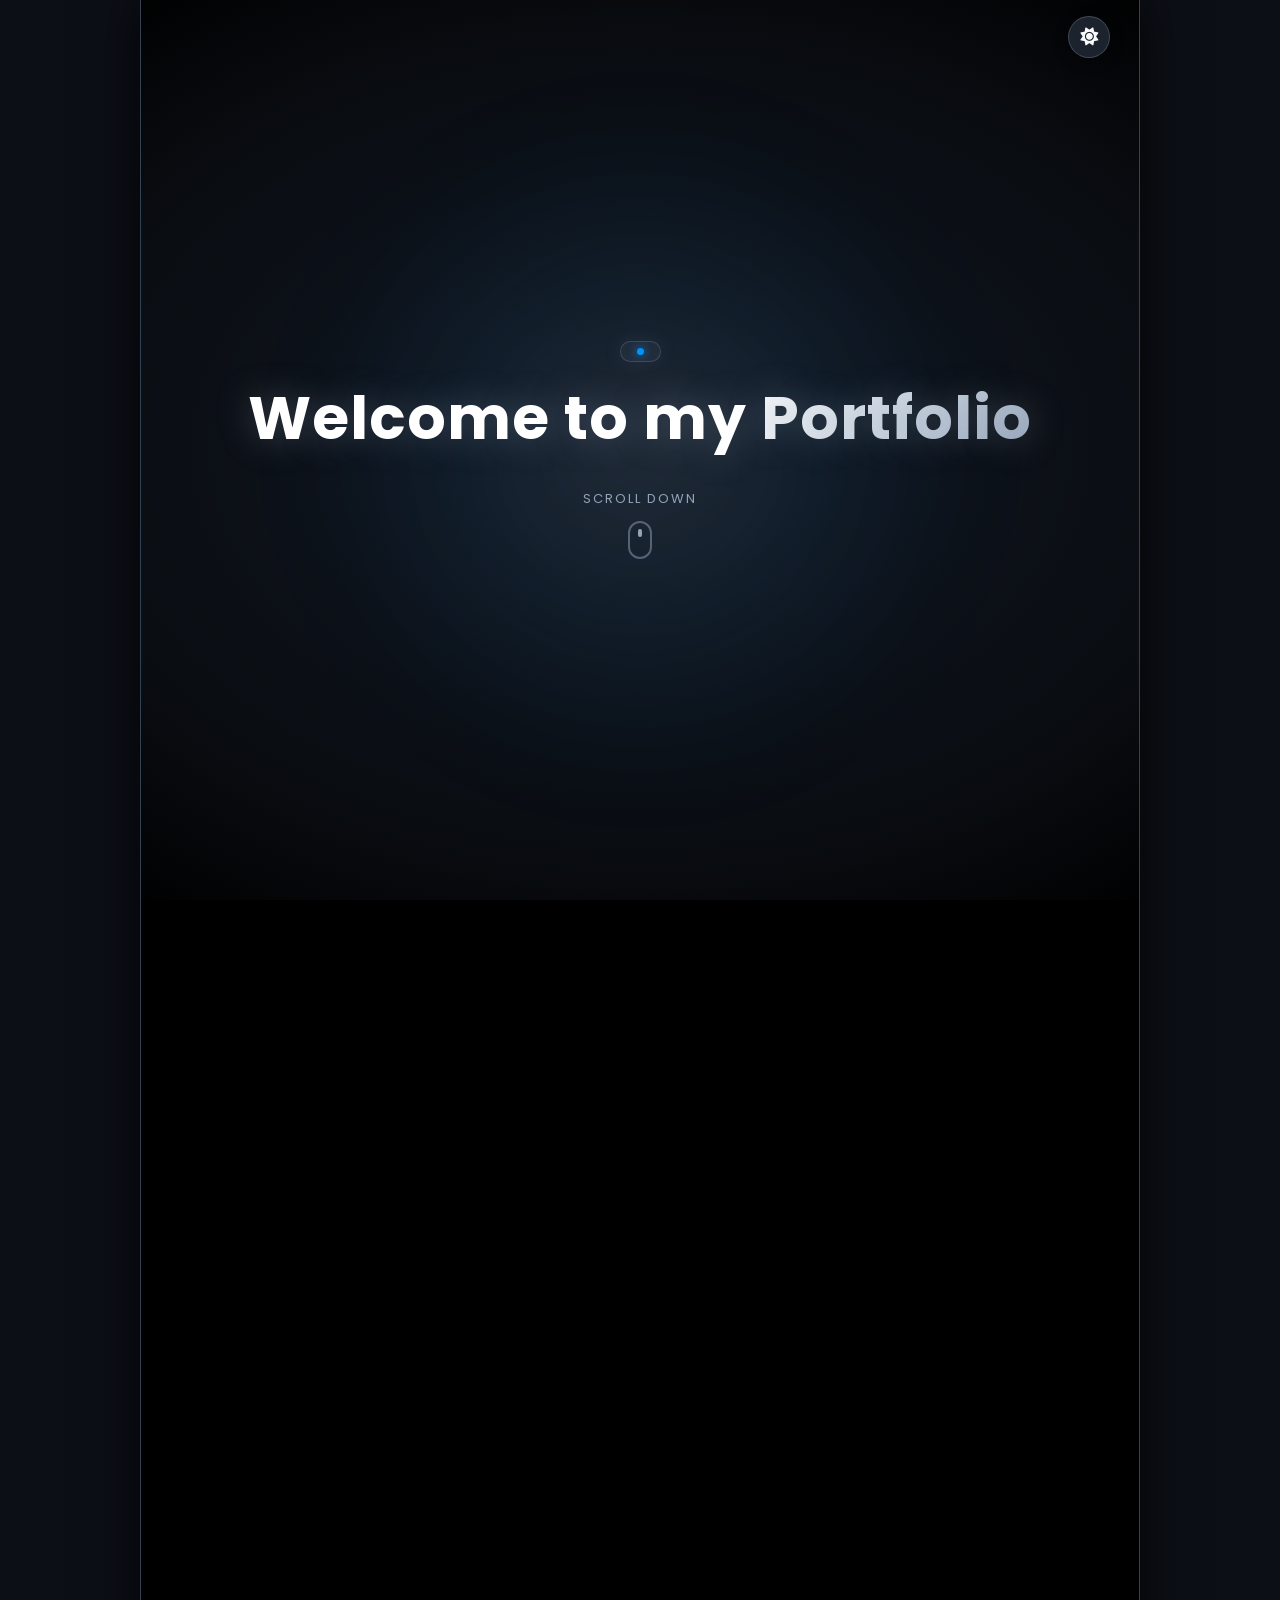
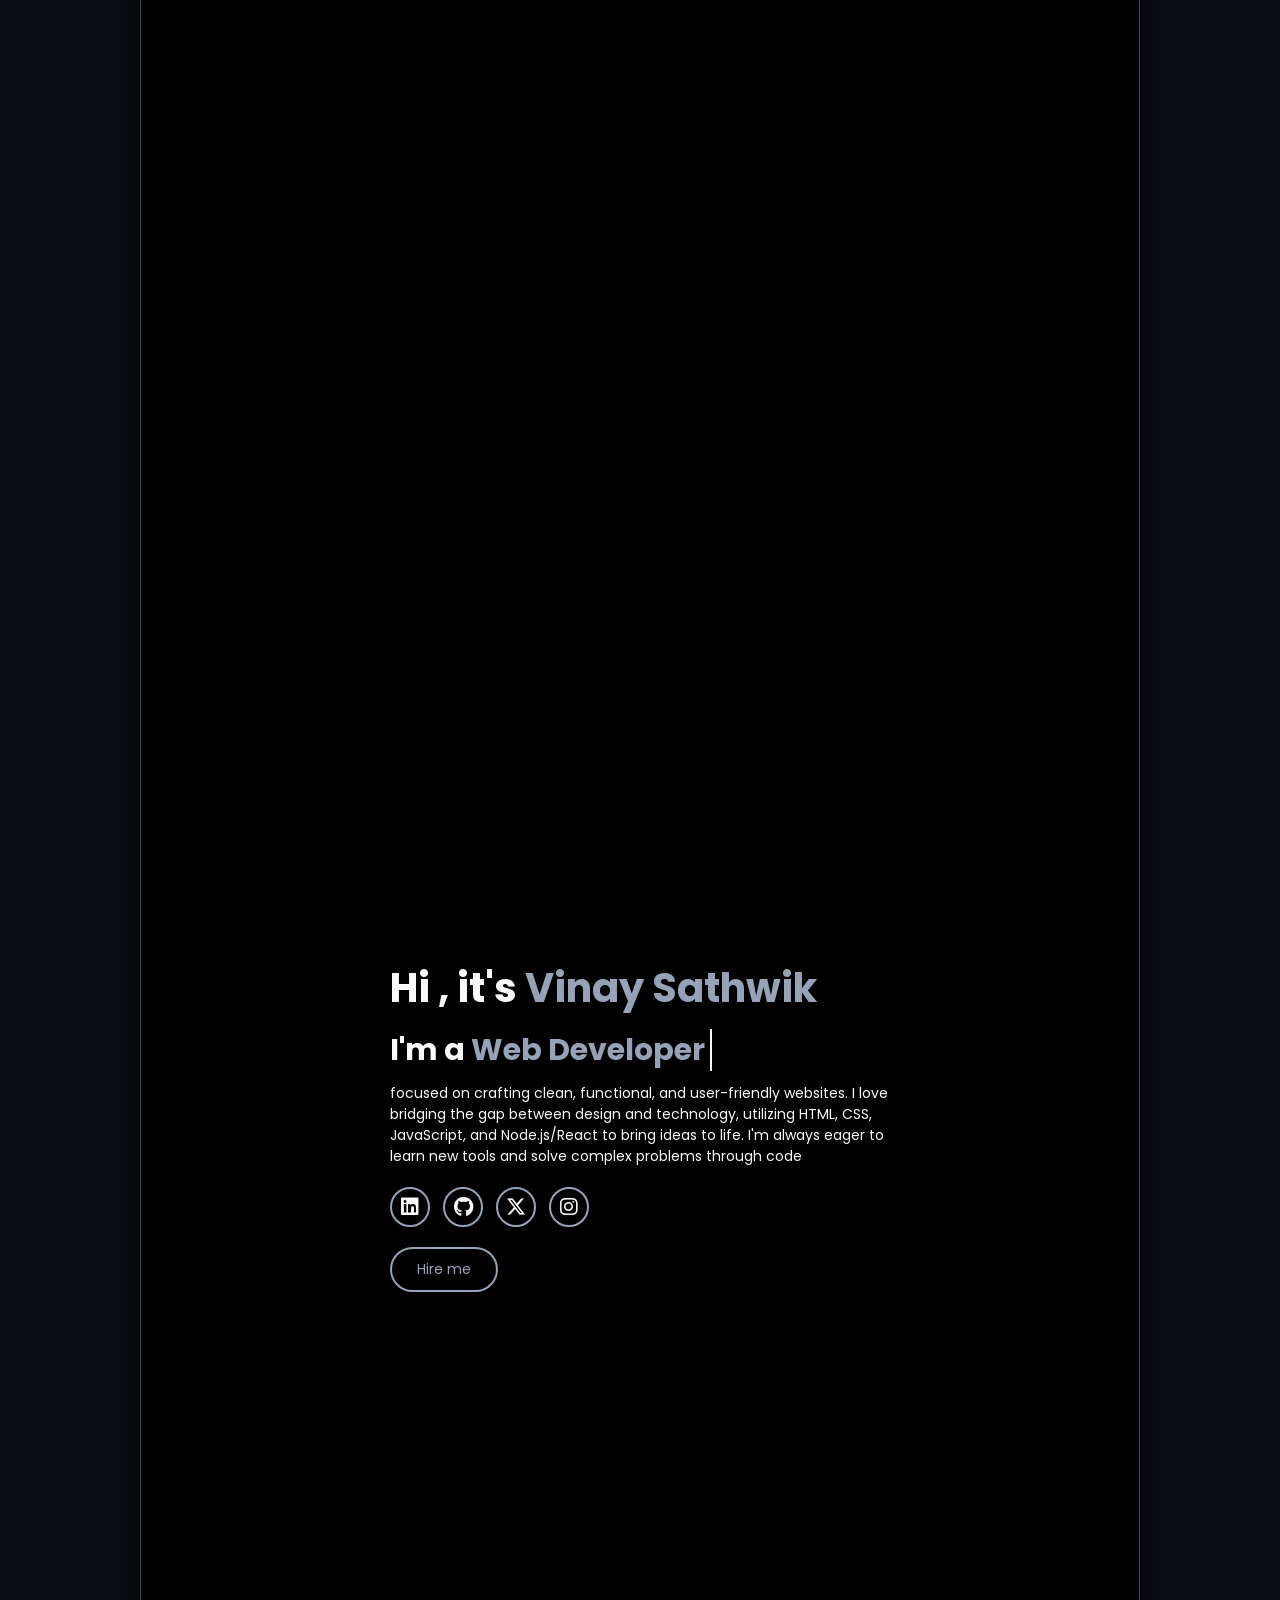
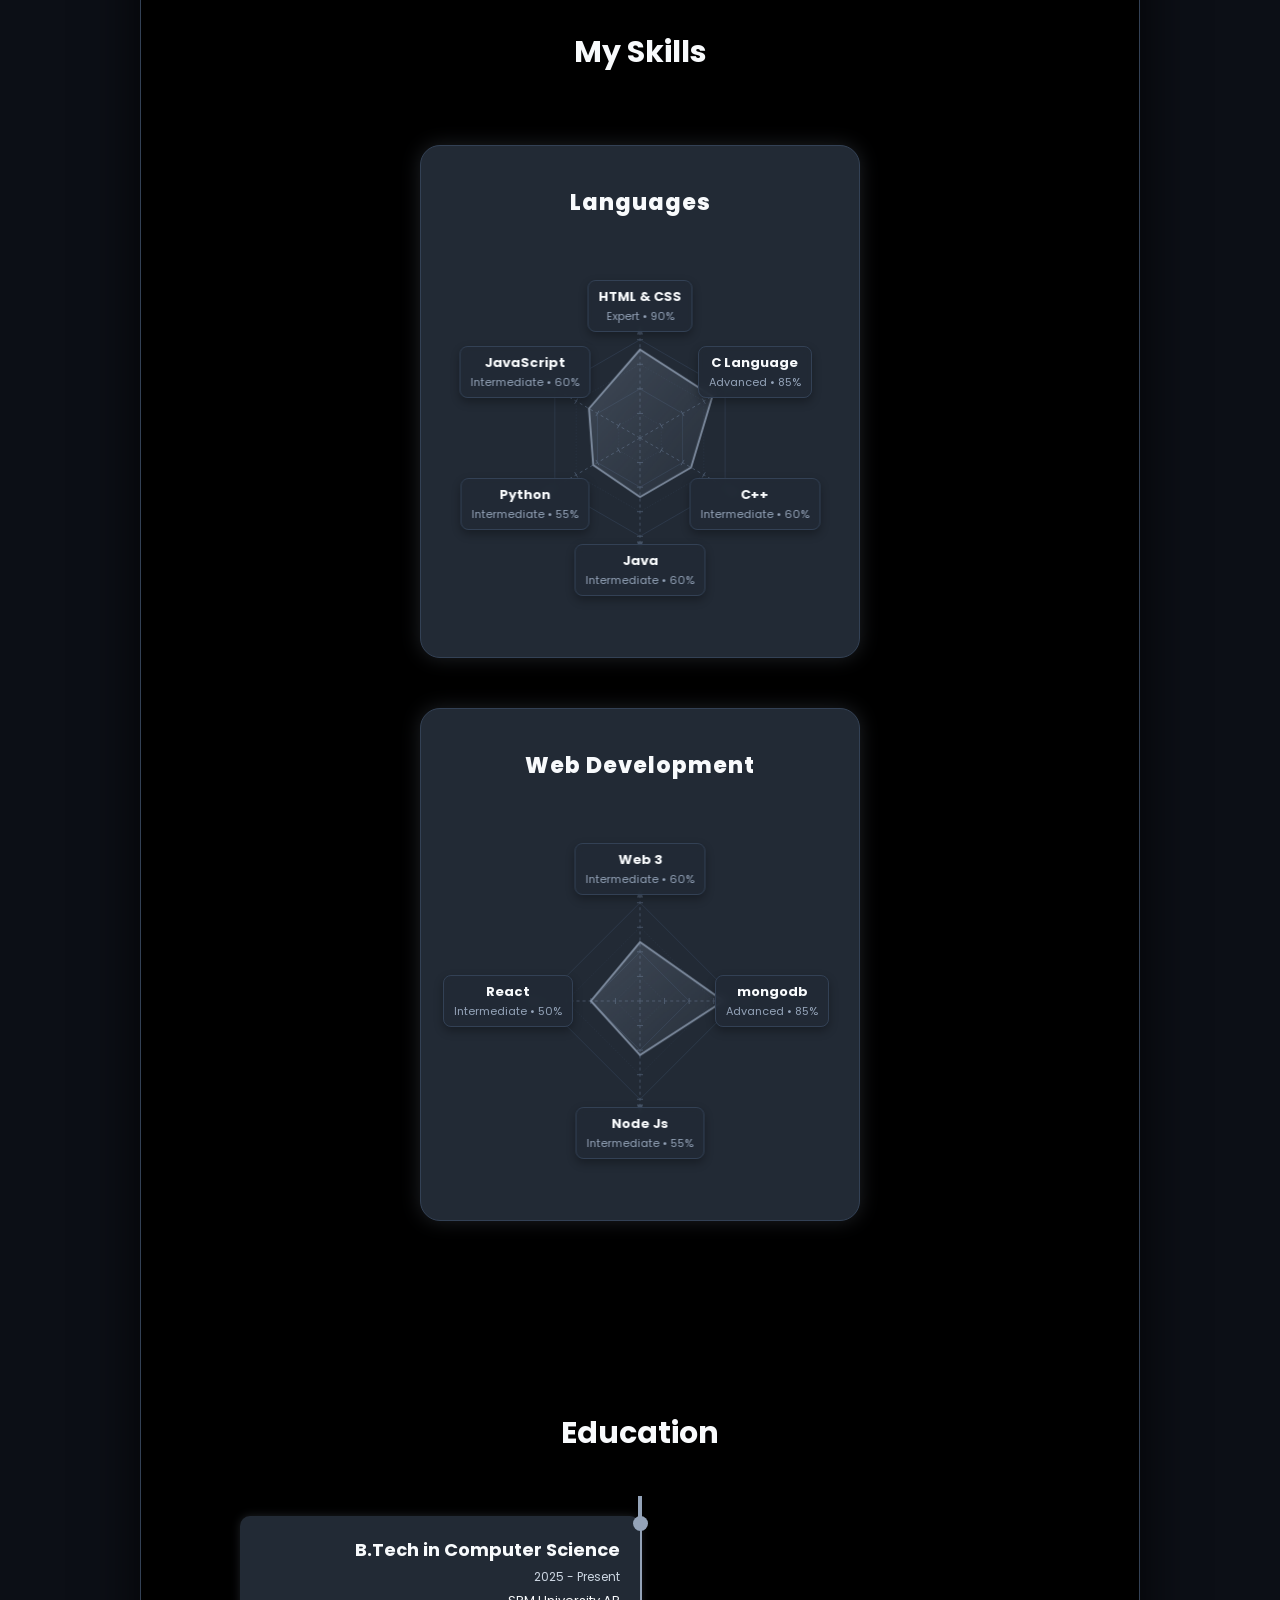
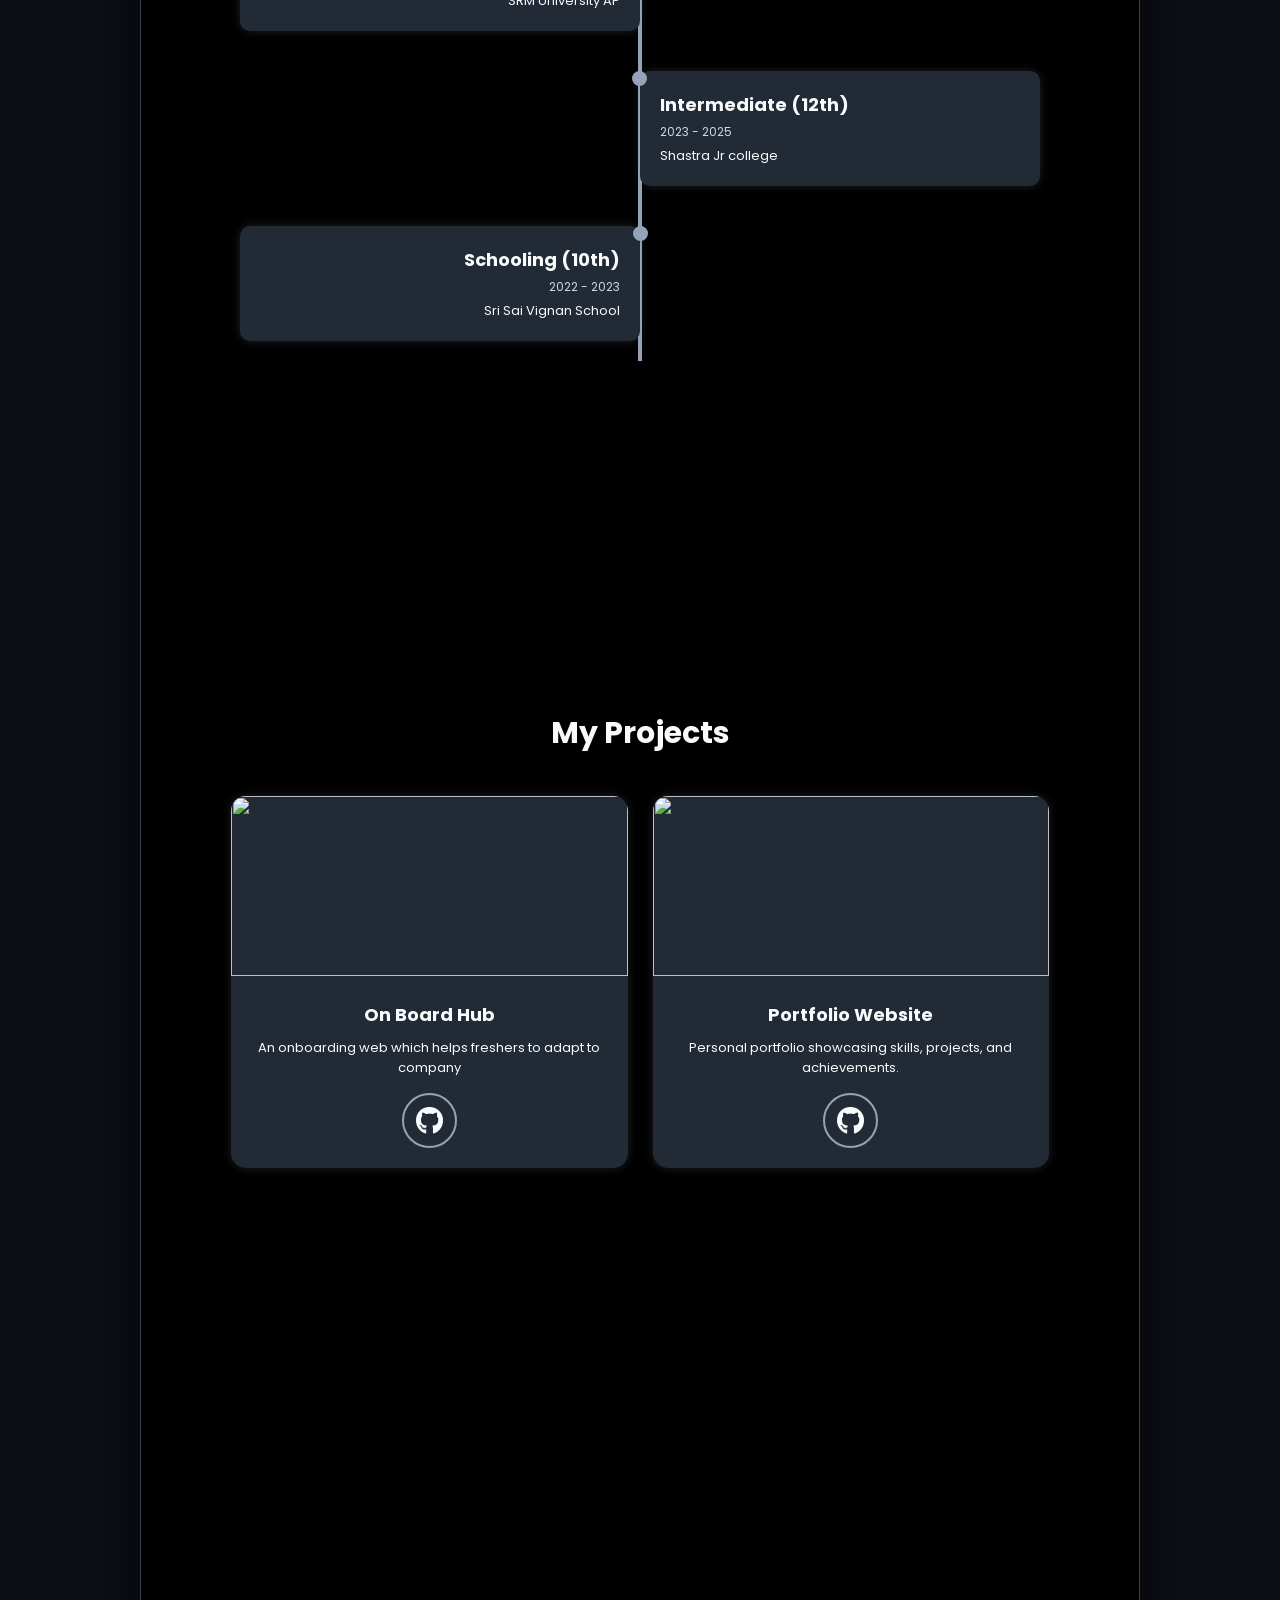
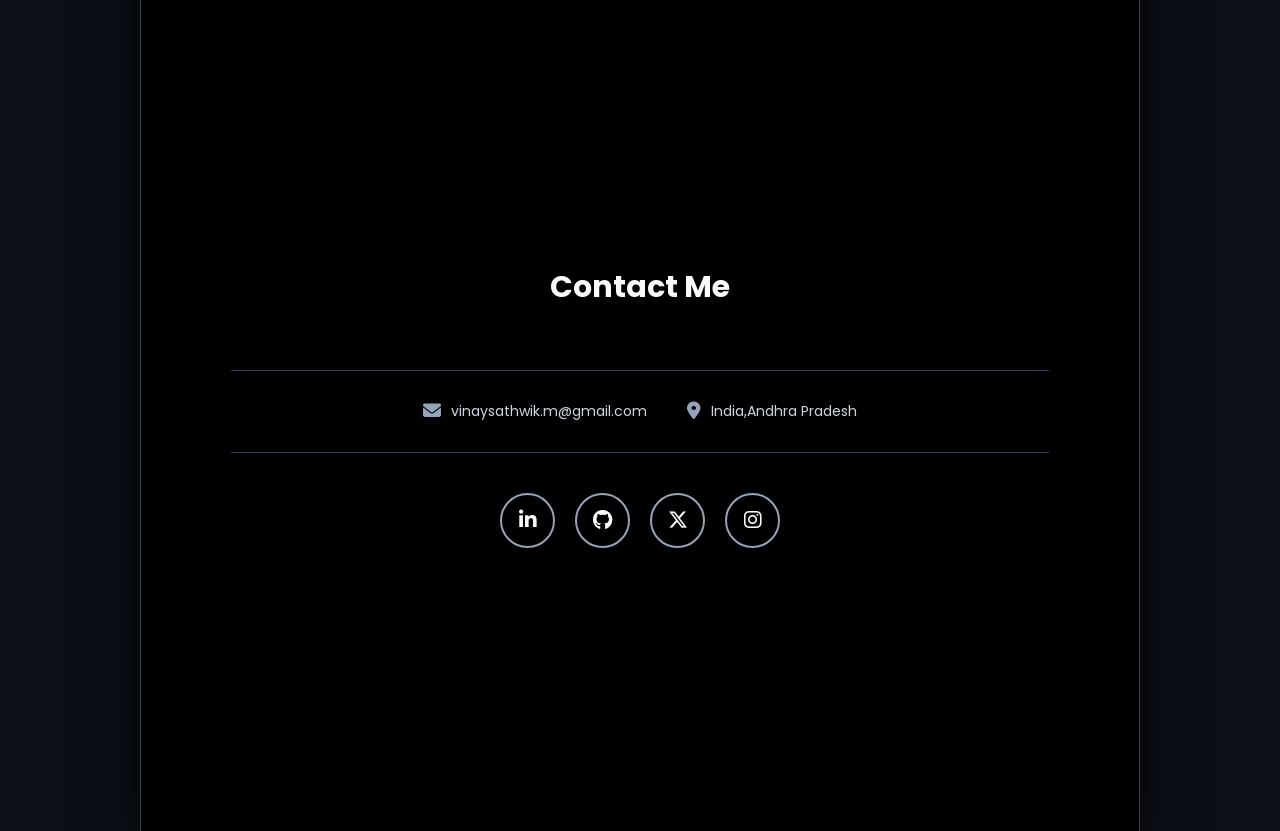
==== commit 2bb9051f: "Add luxury light theme with Cinzel and Playfair Display typography and theme toggle" ====
--- a/home.html
+++ b/home.html
@@ -3,15 +3,19 @@
 
 <head>
     <meta charset="UTF-8">
-    <meta name="viewport" content="width=device-width">
-    <link href="https://fonts.googleapis.com/css2?family=Poppins:wght@300;400;500;600;700;800&display=swap"
+    <link href="https://fonts.googleapis.com/css2?family=Cinzel:wght@500;600;700;800;900&family=Playfair+Display:ital,wght@0,400;0,600;0,700;0,800;1,400&family=Poppins:wght@300;400;500;600;700;800&display=swap"
         rel="stylesheet">
-    <link rel="stylesheet" href="style.css">
+    <link rel="stylesheet" href="style.css?v=3">
     <link rel="stylesheet" href="https://cdnjs.cloudflare.com/ajax/libs/font-awesome/6.5.1/css/all.min.css">
     <title>VINAYSATHWIK</title>
 </head>
 
 <body>
+    <!-- THEME TOGGLE BUTTON -->
+    <button id="theme-toggle" class="theme-toggle" aria-label="Toggle Theme" title="Toggle Theme">
+        <i class="fa-solid fa-sun"></i>
+    </button>
+
     <header>
         <a href="home.html" class="logo">VINAY SATHWIK MOTAKATLA</a>
         <i class="fa-solid fa-bars" id="menu-icon"></i>
@@ -459,6 +463,38 @@
         window.addEventListener('resize', updateIntroAnimation);
         window.addEventListener('DOMContentLoaded', updateIntroAnimation);
         updateIntroAnimation();
+
+        // ==========================================
+        // LUXURY LIGHT / DARK THEME TOGGLE
+        // ==========================================
+        const themeToggleBtn = document.getElementById('theme-toggle');
+        const themeIcon = themeToggleBtn.querySelector('i');
+
+        function applyTheme(theme) {
+            if (theme === 'light') {
+                document.body.classList.add('light-theme');
+                document.documentElement.classList.add('light-theme-html');
+                themeIcon.classList.remove('fa-sun');
+                themeIcon.classList.add('fa-moon');
+                themeToggleBtn.setAttribute('title', 'Switch to Dark Mode');
+            } else {
+                document.body.classList.remove('light-theme');
+                document.documentElement.classList.remove('light-theme-html');
+                themeIcon.classList.remove('fa-moon');
+                themeIcon.classList.add('fa-sun');
+                themeToggleBtn.setAttribute('title', 'Switch to Luxury Light Mode');
+            }
+        }
+
+        const savedTheme = localStorage.getItem('portfolio-theme') || 'dark';
+        applyTheme(savedTheme);
+
+        themeToggleBtn.addEventListener('click', () => {
+            const currentTheme = document.body.classList.contains('light-theme') ? 'light' : 'dark';
+            const newTheme = currentTheme === 'light' ? 'dark' : 'light';
+            applyTheme(newTheme);
+            localStorage.setItem('portfolio-theme', newTheme);
+        });
     </script>
 </body>
 
--- a/style.css
+++ b/style.css
@@ -8,6 +8,21 @@
     --glow-color: rgba(148, 163, 184, 0.6);
     --card-glow: rgba(148, 163, 184, 0.2);
     --border-color: #334155;
+    --font-family: "Poppins", sans-serif;
+    --heading-font: "Poppins", sans-serif;
+}
+
+body.light-theme {
+    --bg-color: #FAF8F5; /* Warm luxury ivory alabaster */
+    --second-bg-color: #FFFFFF; /* Pure pearl marble */
+    --text-color: #1A1816; /* Deep rich obsidian charcoal */
+    --main-color: #8C6D3B; /* Antique champagne gold */
+    --secondary-color: #574F46; /* Warm bronze taupe */
+    --glow-color: rgba(140, 109, 59, 0.25);
+    --card-glow: rgba(0, 0, 0, 0.05);
+    --border-color: #E6E1D7; /* Delicate champagne border */
+    --font-family: "Playfair Display", Georgia, serif;
+    --heading-font: "Cinzel", "Playfair Display", Georgia, serif;
 }
 
 * {
@@ -17,13 +32,22 @@
     text-decoration: none;
     border: none;
     outline: none;
-    font-family: "Poppins", sans-serif;
+    font-family: var(--font-family);
+}
+
+h1, h2, h3, .heading, .logo, .intro-welcome-title, .intro-name-title {
+    font-family: var(--heading-font);
 }
 
 html {
     font-size: 62.5%;
     scroll-behavior: smooth;
     background-color: #0c0f16; /* Deep dark background visible on desktop sides */
+    transition: background-color 0.3s ease;
+}
+
+html.light-theme-html {
+    background-color: #EFECE6;
 }
 
 body {
@@ -888,4 +912,181 @@
         border-left: 1px solid var(--border-color);
         border-right: 1px solid var(--border-color);
     }
+}
+
+/* =========================================
+   LUXURY LIGHT THEME STYLES
+   ========================================= */
+body.light-theme {
+    background-color: var(--bg-color);
+    color: var(--text-color);
+}
+
+body.light-theme .intro-sticky-viewport {
+    background: radial-gradient(ellipse 85% 65% at 50% 50%, #FAF8F5 0%, #F3EFE8 70%, #E8E1D5 100%);
+}
+
+body.light-theme .intro-bg-glow {
+    background: radial-gradient(circle, rgba(140, 109, 59, 0.18) 0%, rgba(212, 175, 55, 0.08) 45%, transparent 70%);
+}
+
+body.light-theme .intro-badge {
+    background: rgba(140, 109, 59, 0.08);
+    border: 1px solid rgba(140, 109, 59, 0.3);
+    color: var(--main-color);
+    box-shadow: 0 0 20px rgba(140, 109, 59, 0.08);
+}
+
+body.light-theme .intro-badge-dot {
+    background: #8C6D3B;
+    box-shadow: 0 0 10px #8C6D3B;
+}
+
+body.light-theme .intro-welcome-title {
+    color: #1A1816;
+    text-shadow: 0 2px 25px rgba(140, 109, 59, 0.15);
+}
+
+body.light-theme .intro-welcome-title span {
+    background: linear-gradient(135deg, #1A1816 0%, #4A3B2C 40%, #8C6D3B 80%, #6E5434 100%);
+    -webkit-background-clip: text;
+    -webkit-text-fill-color: transparent;
+}
+
+body.light-theme .intro-mouse {
+    border-color: rgba(140, 109, 59, 0.5);
+}
+
+body.light-theme .intro-wheel {
+    background: var(--main-color);
+}
+
+body.light-theme .intro-name-eyebrow {
+    color: var(--main-color);
+    letter-spacing: 6px;
+    font-weight: 700;
+}
+
+body.light-theme .intro-name-title {
+    background: linear-gradient(135deg, #1A1816 0%, #3D3227 30%, #8C6D3B 70%, #5E4A32 100%);
+    -webkit-background-clip: text;
+    -webkit-text-fill-color: transparent;
+    filter: drop-shadow(0 2px 20px rgba(140, 109, 59, 0.25));
+}
+
+body.light-theme .intro-name-tagline {
+    color: var(--secondary-color);
+    letter-spacing: 4px;
+}
+
+body.light-theme header {
+    background-color: rgba(250, 248, 245, 0.94);
+    backdrop-filter: blur(16px);
+    -webkit-backdrop-filter: blur(16px);
+    box-shadow: 0 4px 20px rgba(0, 0, 0, 0.04);
+}
+
+body.light-theme .project-card {
+    background: #FFFFFF;
+    border: 1px solid var(--border-color);
+    box-shadow: 0 10px 30px rgba(0, 0, 0, 0.05);
+}
+
+body.light-theme .timeline-content {
+    background: #FFFFFF;
+    border: 1px solid var(--border-color);
+    box-shadow: 0 8px 25px rgba(0, 0, 0, 0.04);
+}
+
+body.light-theme .skill-card {
+    background: #FFFFFF;
+    border: 1px solid var(--border-color);
+    box-shadow: 0 6px 20px rgba(0, 0, 0, 0.04);
+}
+
+body.light-theme .progress-bar {
+    background: #EAE5DC;
+}
+
+body.light-theme .social-icon a,
+body.light-theme .contact-social a {
+    border: 2px solid var(--main-color);
+    color: var(--text-color);
+}
+
+body.light-theme .social-icon a:hover,
+body.light-theme .contact-social a:hover {
+    background-color: var(--main-color);
+    color: #FFFFFF;
+    box-shadow: 0 0 20px var(--glow-color);
+}
+
+body.light-theme .btn {
+    background: linear-gradient(135deg, #8C6D3B 0%, #6E5434 100%);
+    color: #FFFFFF;
+    box-shadow: 0 4px 20px rgba(140, 109, 59, 0.35);
+}
+
+body.light-theme .btn:hover {
+    box-shadow: 0 6px 25px rgba(140, 109, 59, 0.5);
+}
+
+body.light-theme .radar-poly {
+    stroke: rgba(140, 109, 59, 0.85);
+}
+
+body.light-theme .skill-label h4 {
+    color: #1A1816;
+}
+
+body.light-theme .skill-label p {
+    color: var(--main-color);
+}
+
+/* THEME TOGGLE BUTTON */
+.theme-toggle {
+    position: fixed;
+    top: 1.6rem;
+    right: 2.5rem;
+    z-index: 150;
+    width: 4.2rem;
+    height: 4.2rem;
+    border-radius: 50%;
+    background: rgba(34, 42, 53, 0.85);
+    border: 1px solid rgba(148, 163, 184, 0.3);
+    color: #F8FAFC;
+    cursor: pointer;
+    display: flex;
+    justify-content: center;
+    align-items: center;
+    font-size: 1.8rem;
+    transition: all 0.3s cubic-bezier(0.16, 1, 0.3, 1);
+    backdrop-filter: blur(10px);
+    -webkit-backdrop-filter: blur(10px);
+    box-shadow: 0 4px 15px rgba(0, 0, 0, 0.3);
+}
+
+.theme-toggle:hover {
+    transform: scale(1.1) rotate(15deg);
+    box-shadow: 0 0 25px var(--glow-color);
+    border-color: var(--main-color);
+    color: var(--main-color);
+}
+
+body.light-theme .theme-toggle {
+    background: rgba(255, 255, 255, 0.92);
+    border: 1px solid rgba(140, 109, 59, 0.35);
+    color: #8C6D3B;
+    box-shadow: 0 4px 15px rgba(0, 0, 0, 0.08);
+}
+
+body.light-theme .theme-toggle:hover {
+    box-shadow: 0 0 25px rgba(140, 109, 59, 0.35);
+    color: #4A3B2C;
+}
+
+@media (min-width: 1201px) {
+    .theme-toggle {
+        right: calc(50% - 470px);
+    }
 }
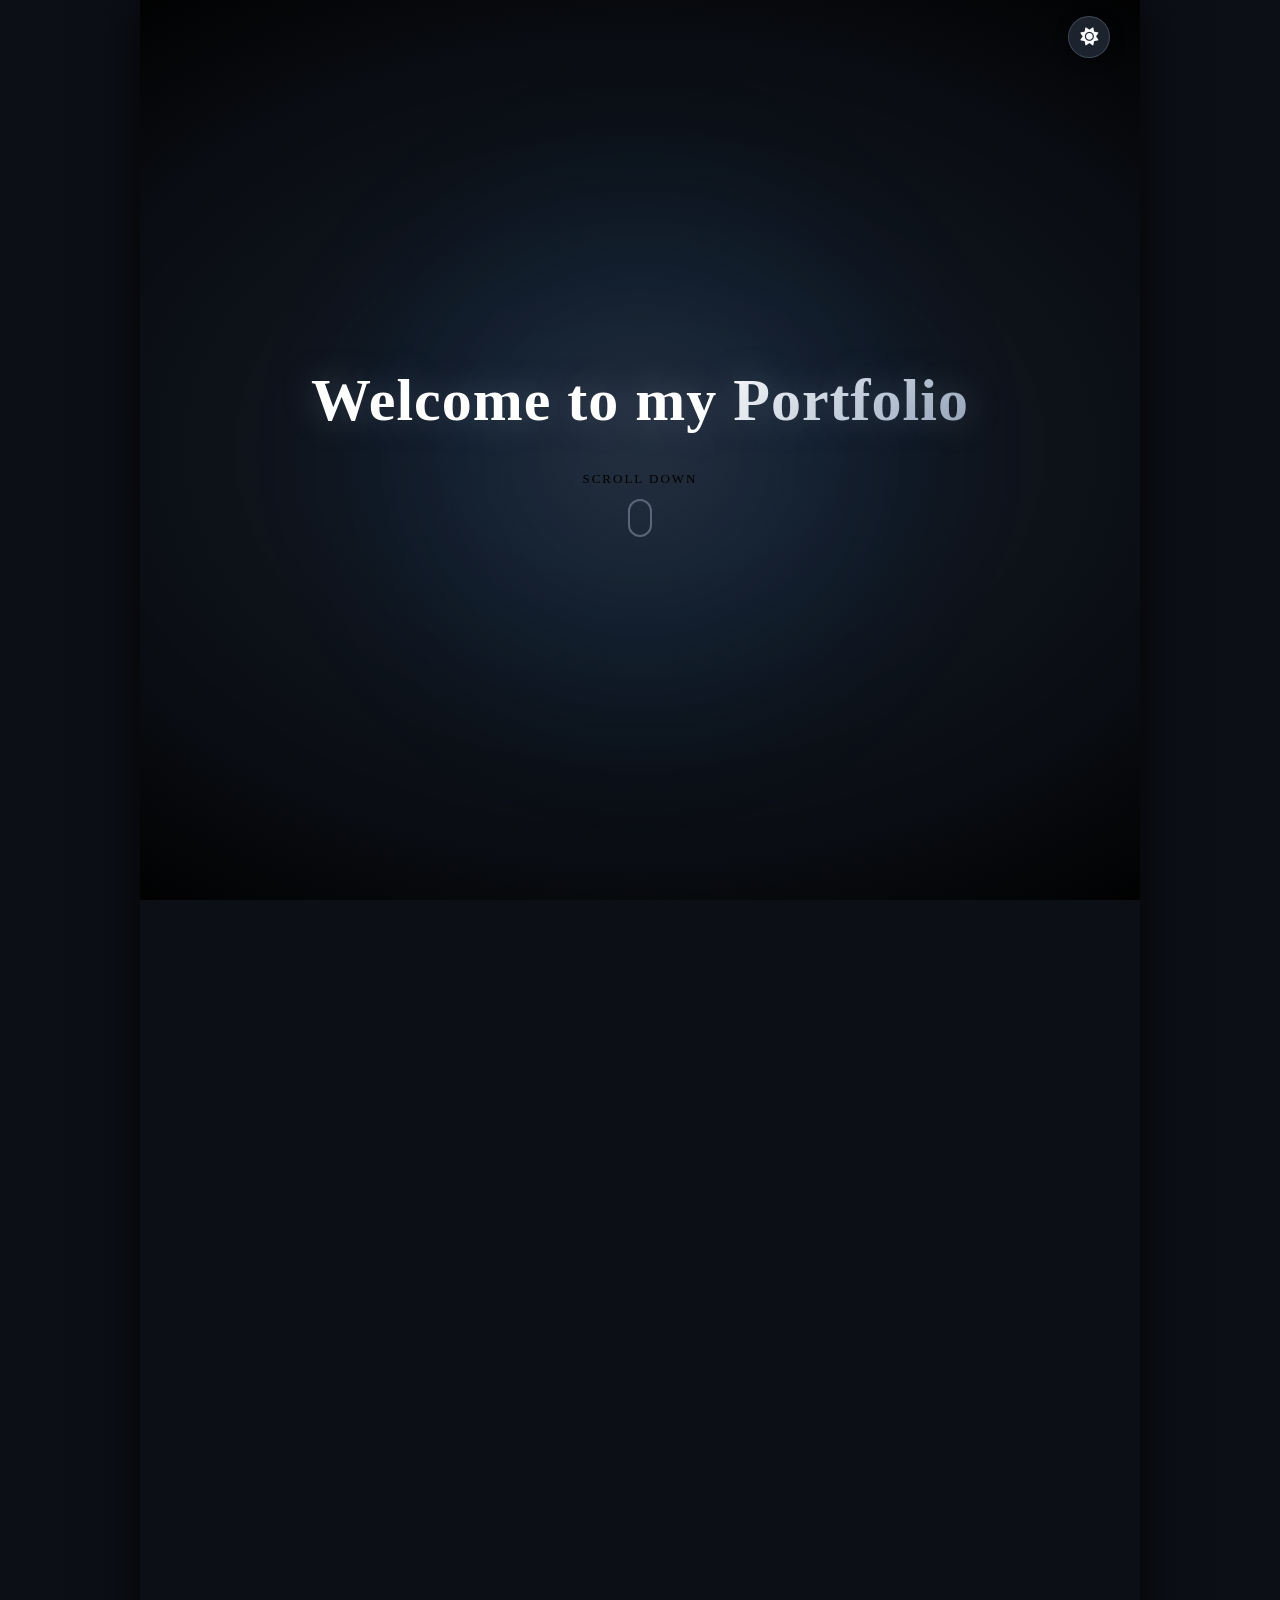
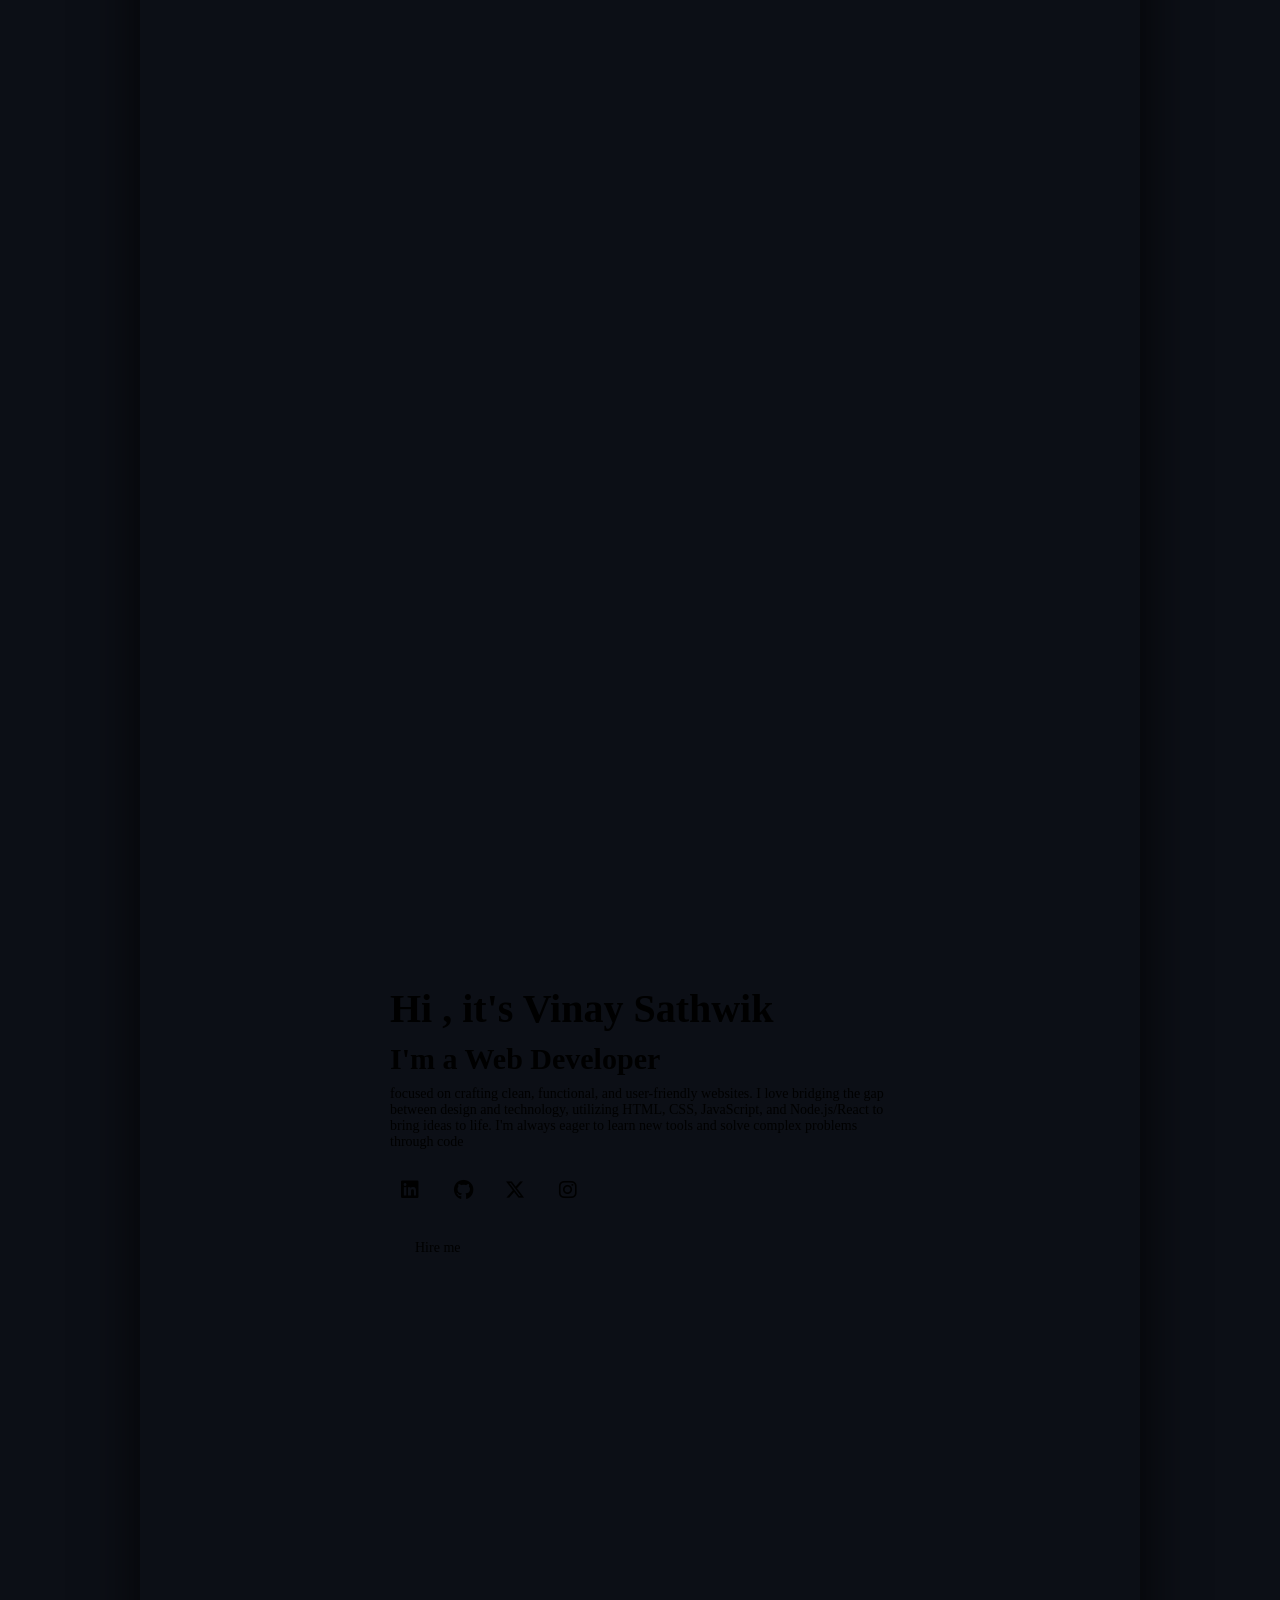
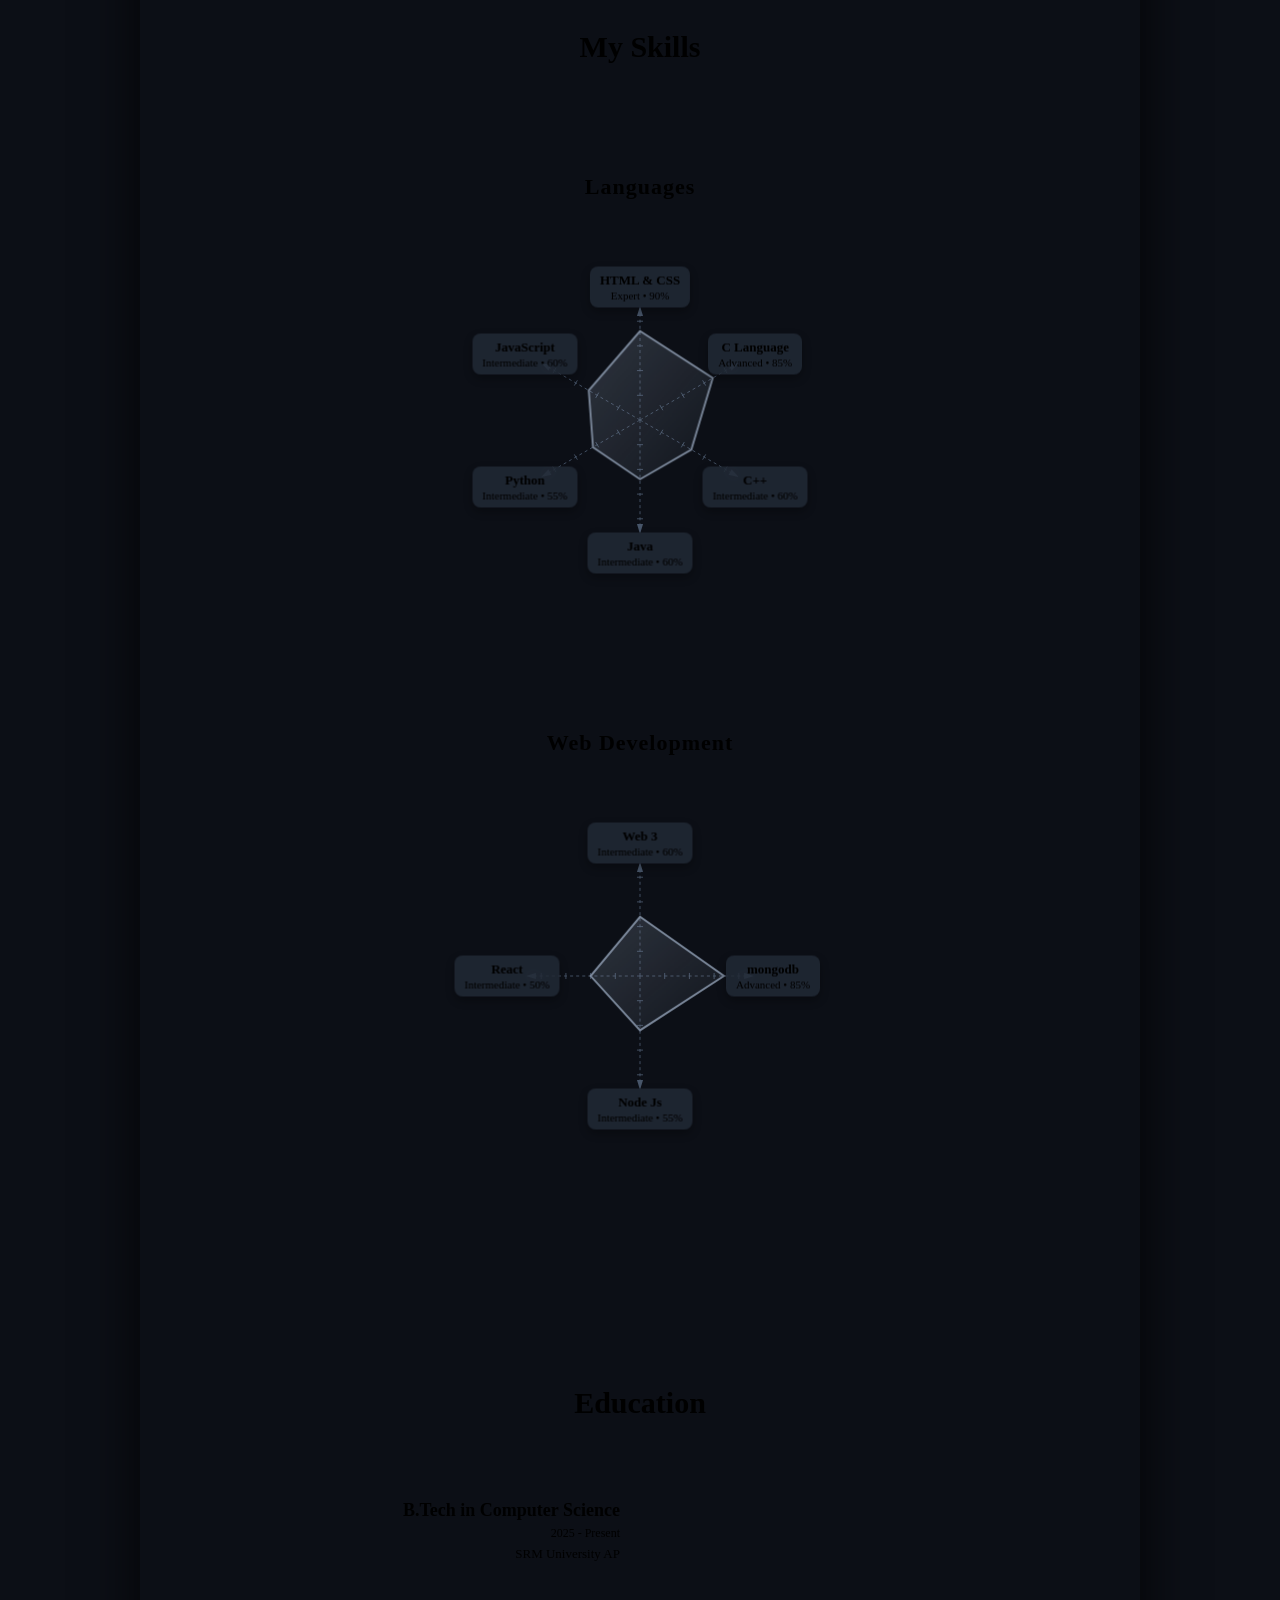
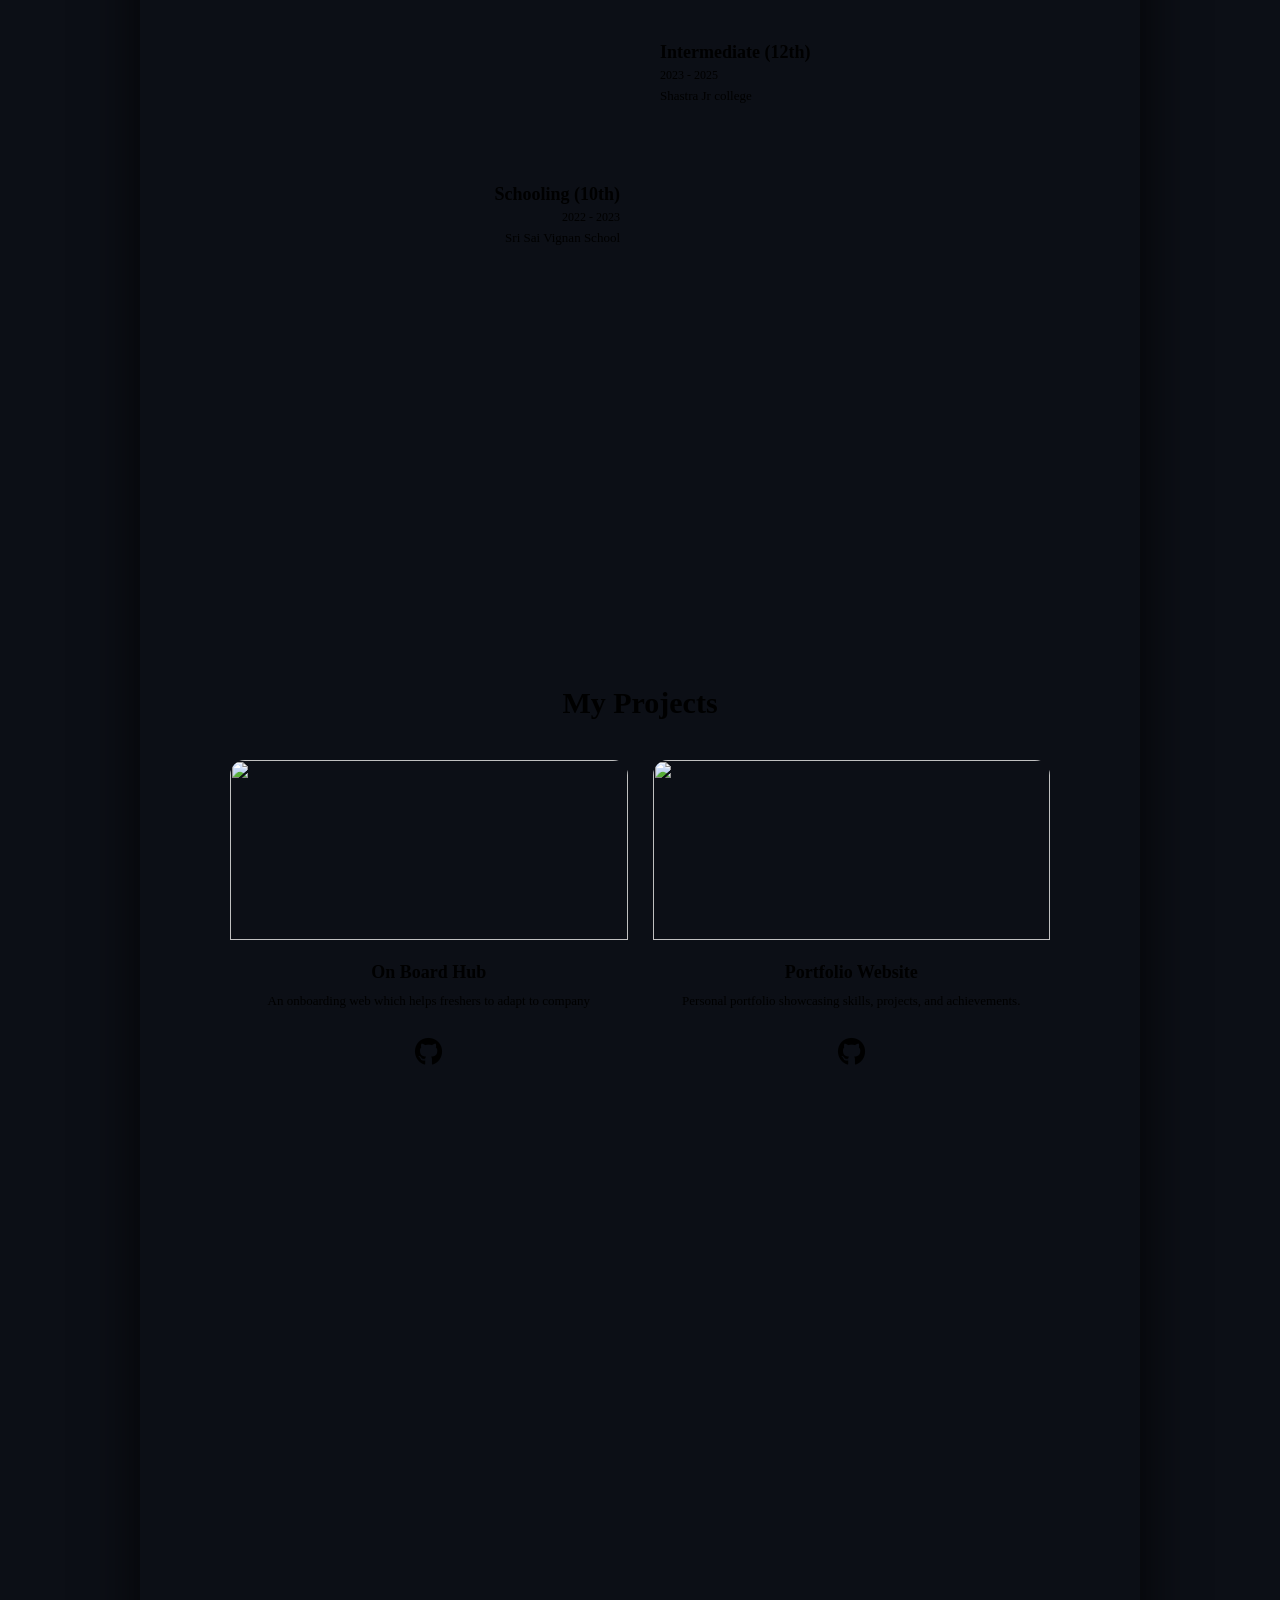
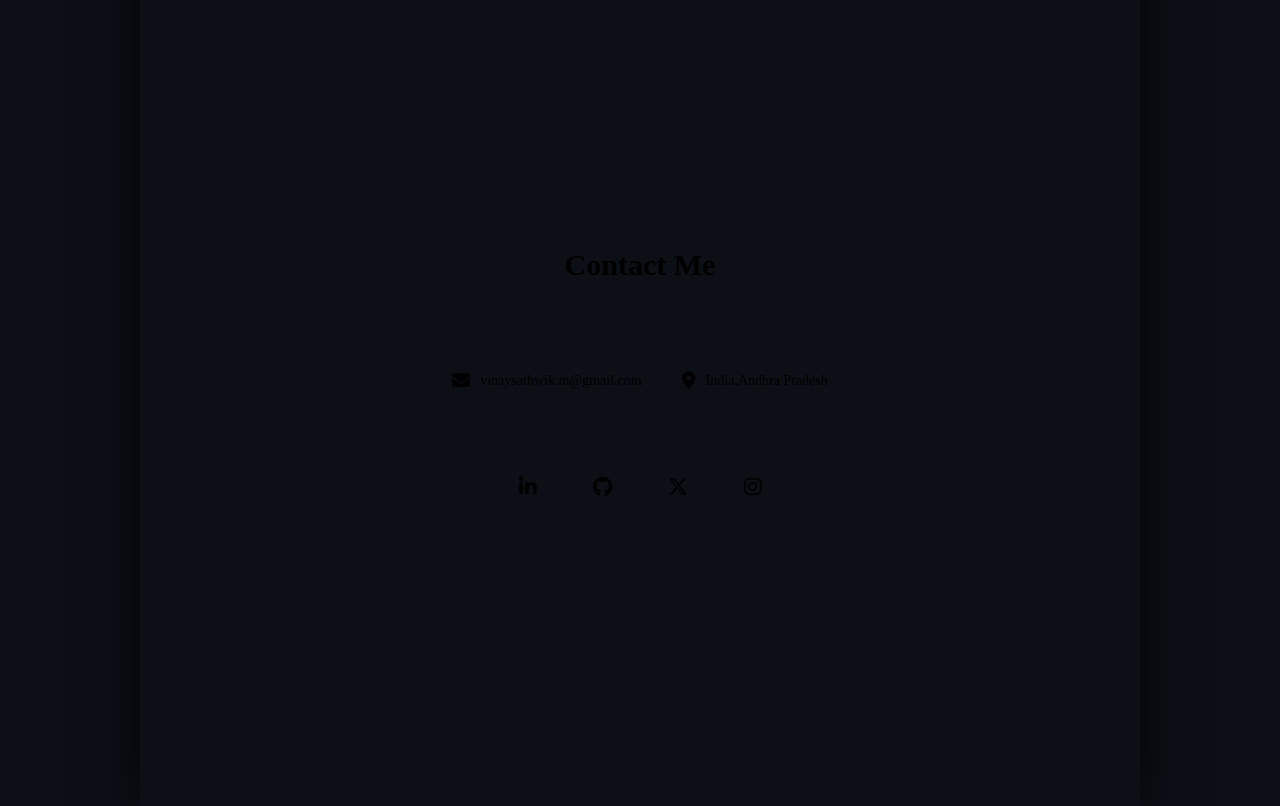
==== commit 14378d14: "changed icons" ====
--- a/home.html
+++ b/home.html
@@ -35,9 +35,6 @@
 
             <!-- STAGE 1: WELCOME MESSAGE -->
             <div class="intro-stage intro-welcome-box" id="intro-welcome">
-                <div class="intro-badge">
-                    <span class="intro-badge-dot"></span>
-                </div>
                 <h1 class="intro-welcome-title">Welcome to my <span>Portfolio</span></h1>
                 <div class="intro-scroll-hint" id="intro-scroll-hint">
                     <span>Scroll down</span>
--- a/style.css
+++ b/style.css
@@ -1,4 +1,4 @@
-/* RESET & VARIABLES */
+ko/* RESET & VARIABLES */
 :root {
     --bg-color: #000000; /* Deep slate mist */
     --second-bg-color: #222a35; /* Slate gray mist */
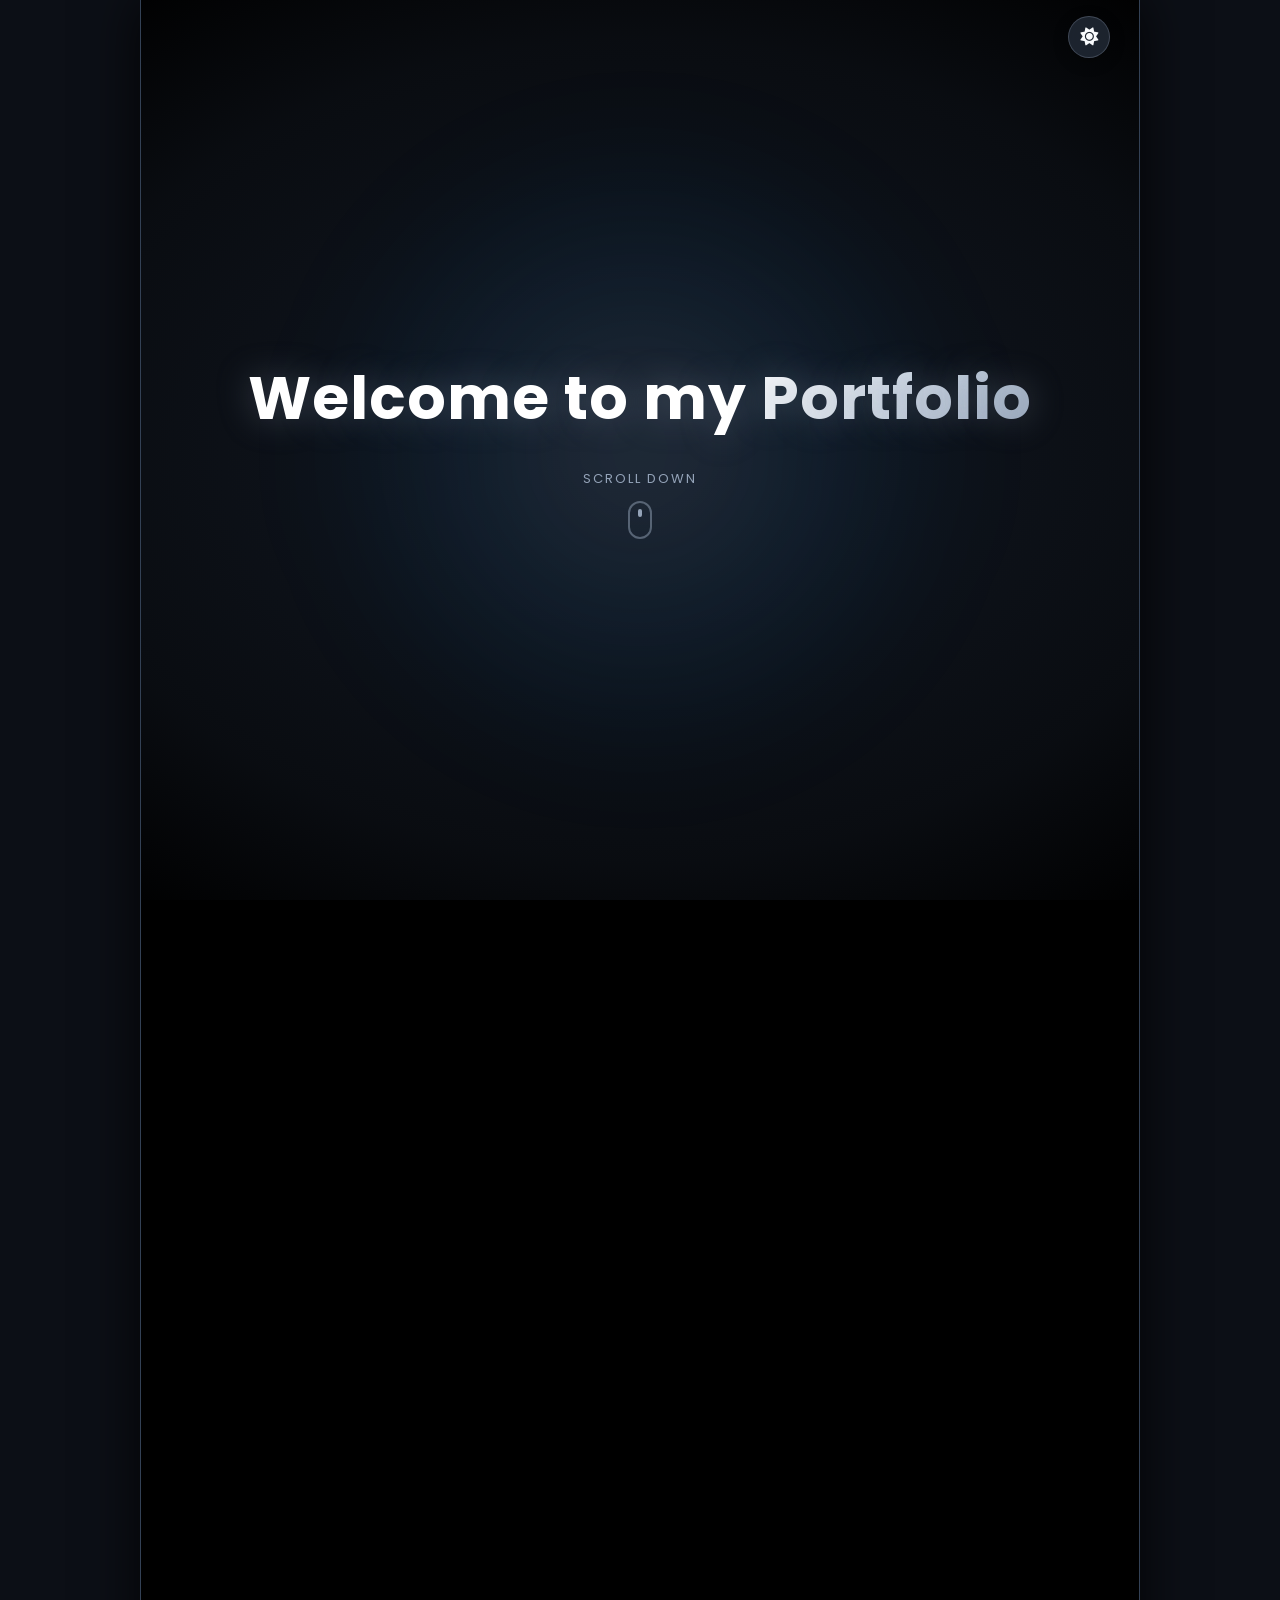
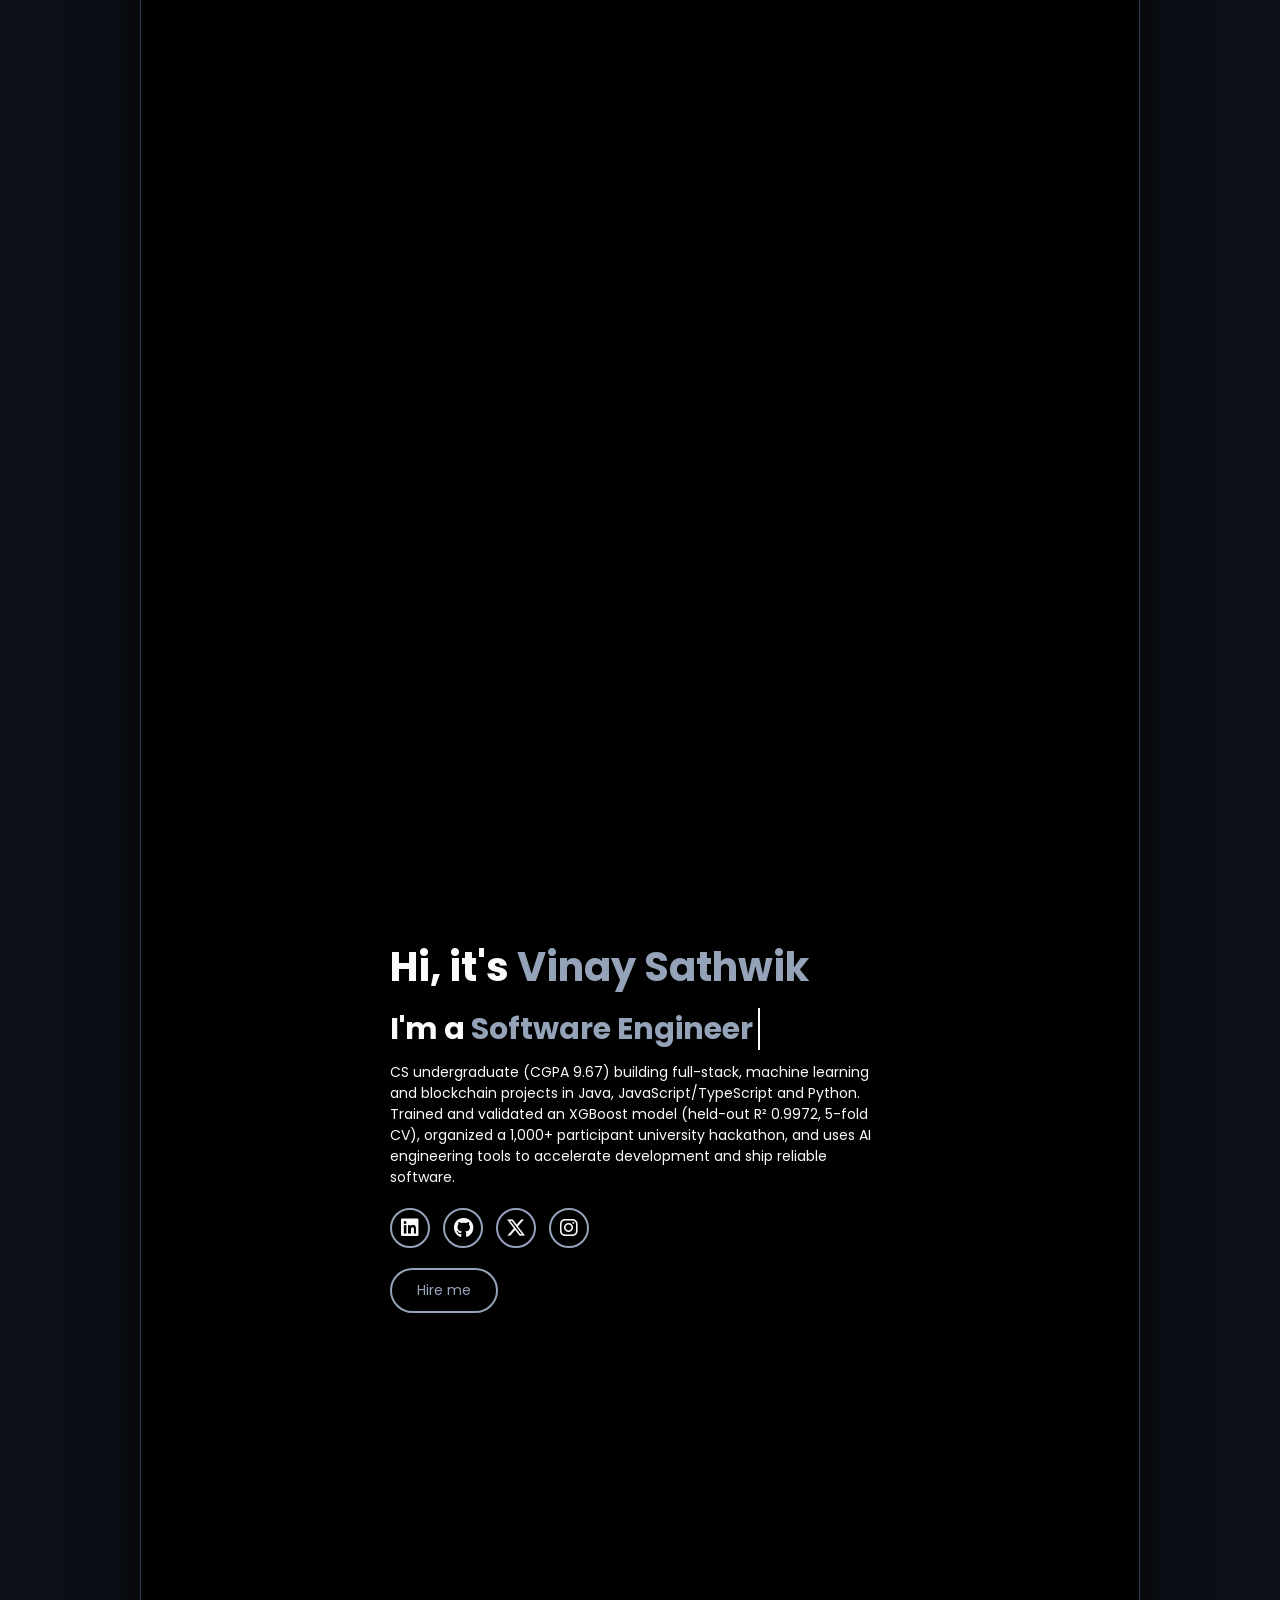
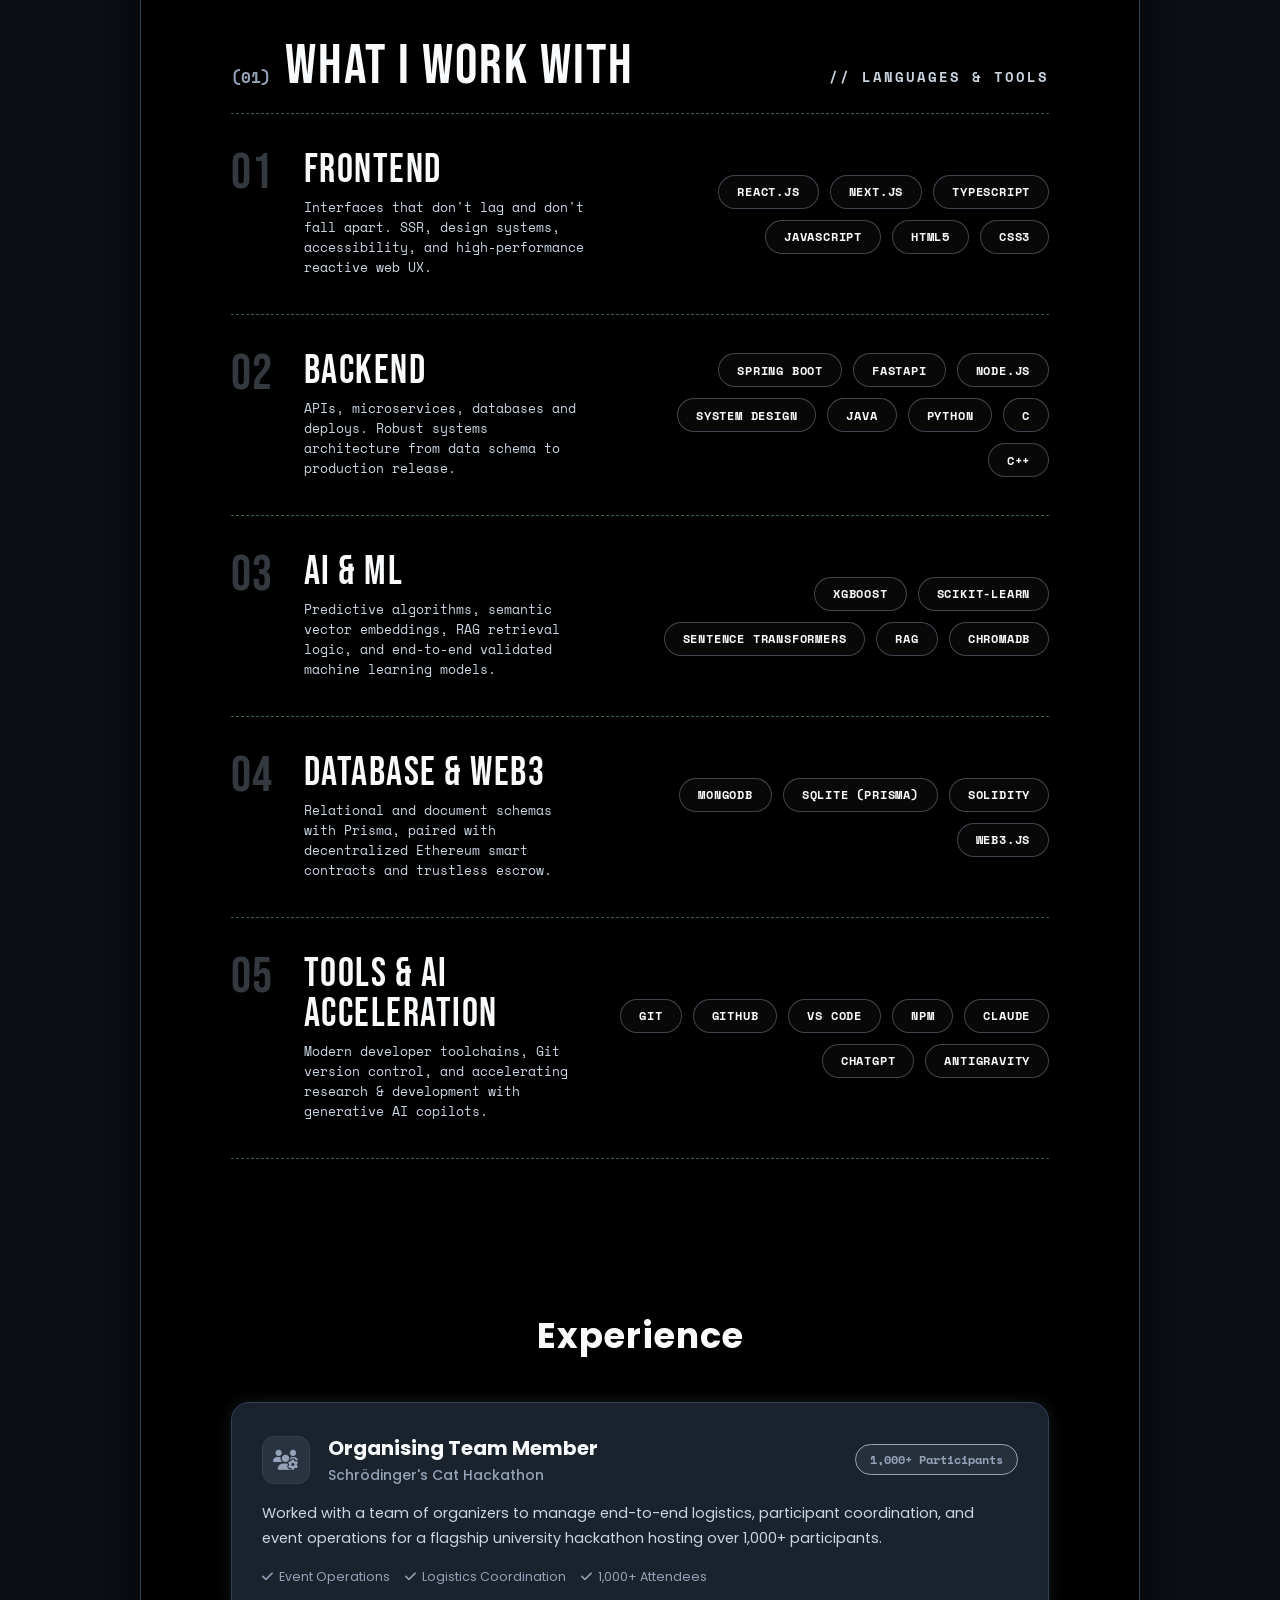
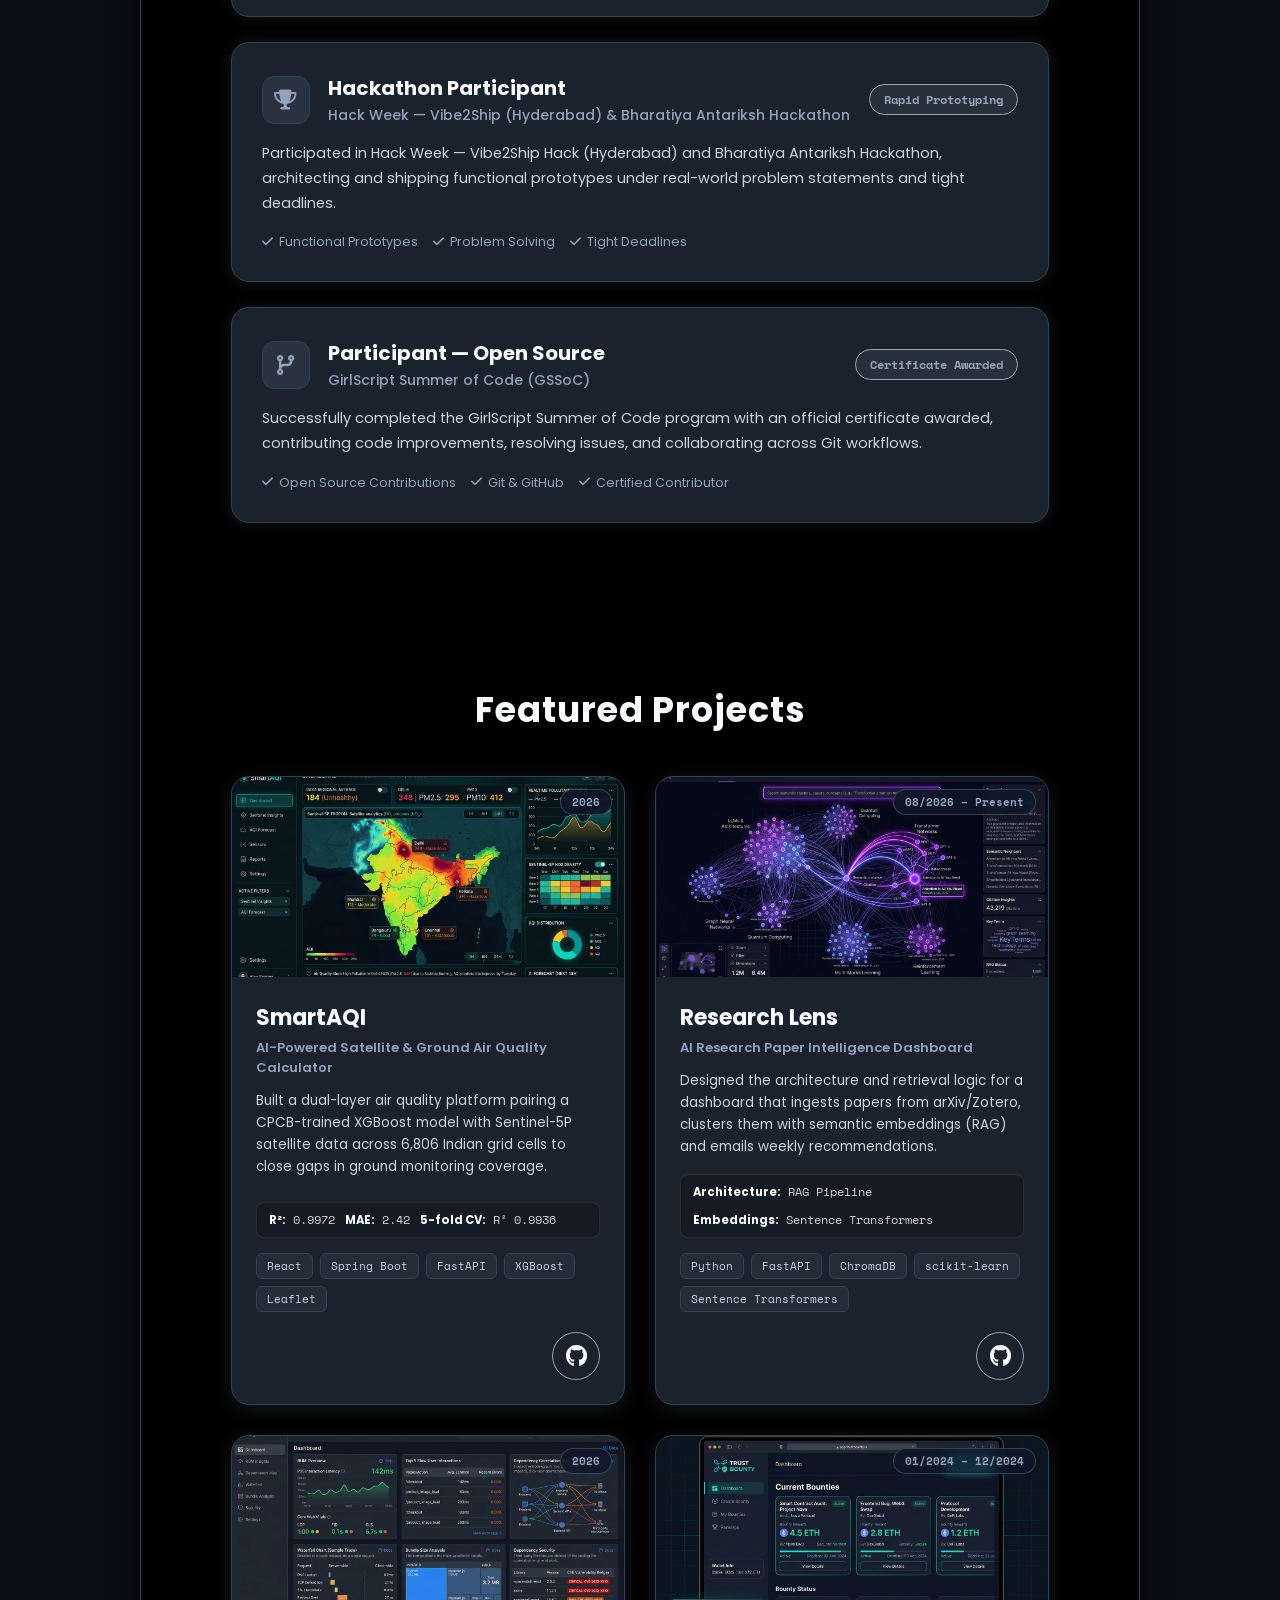
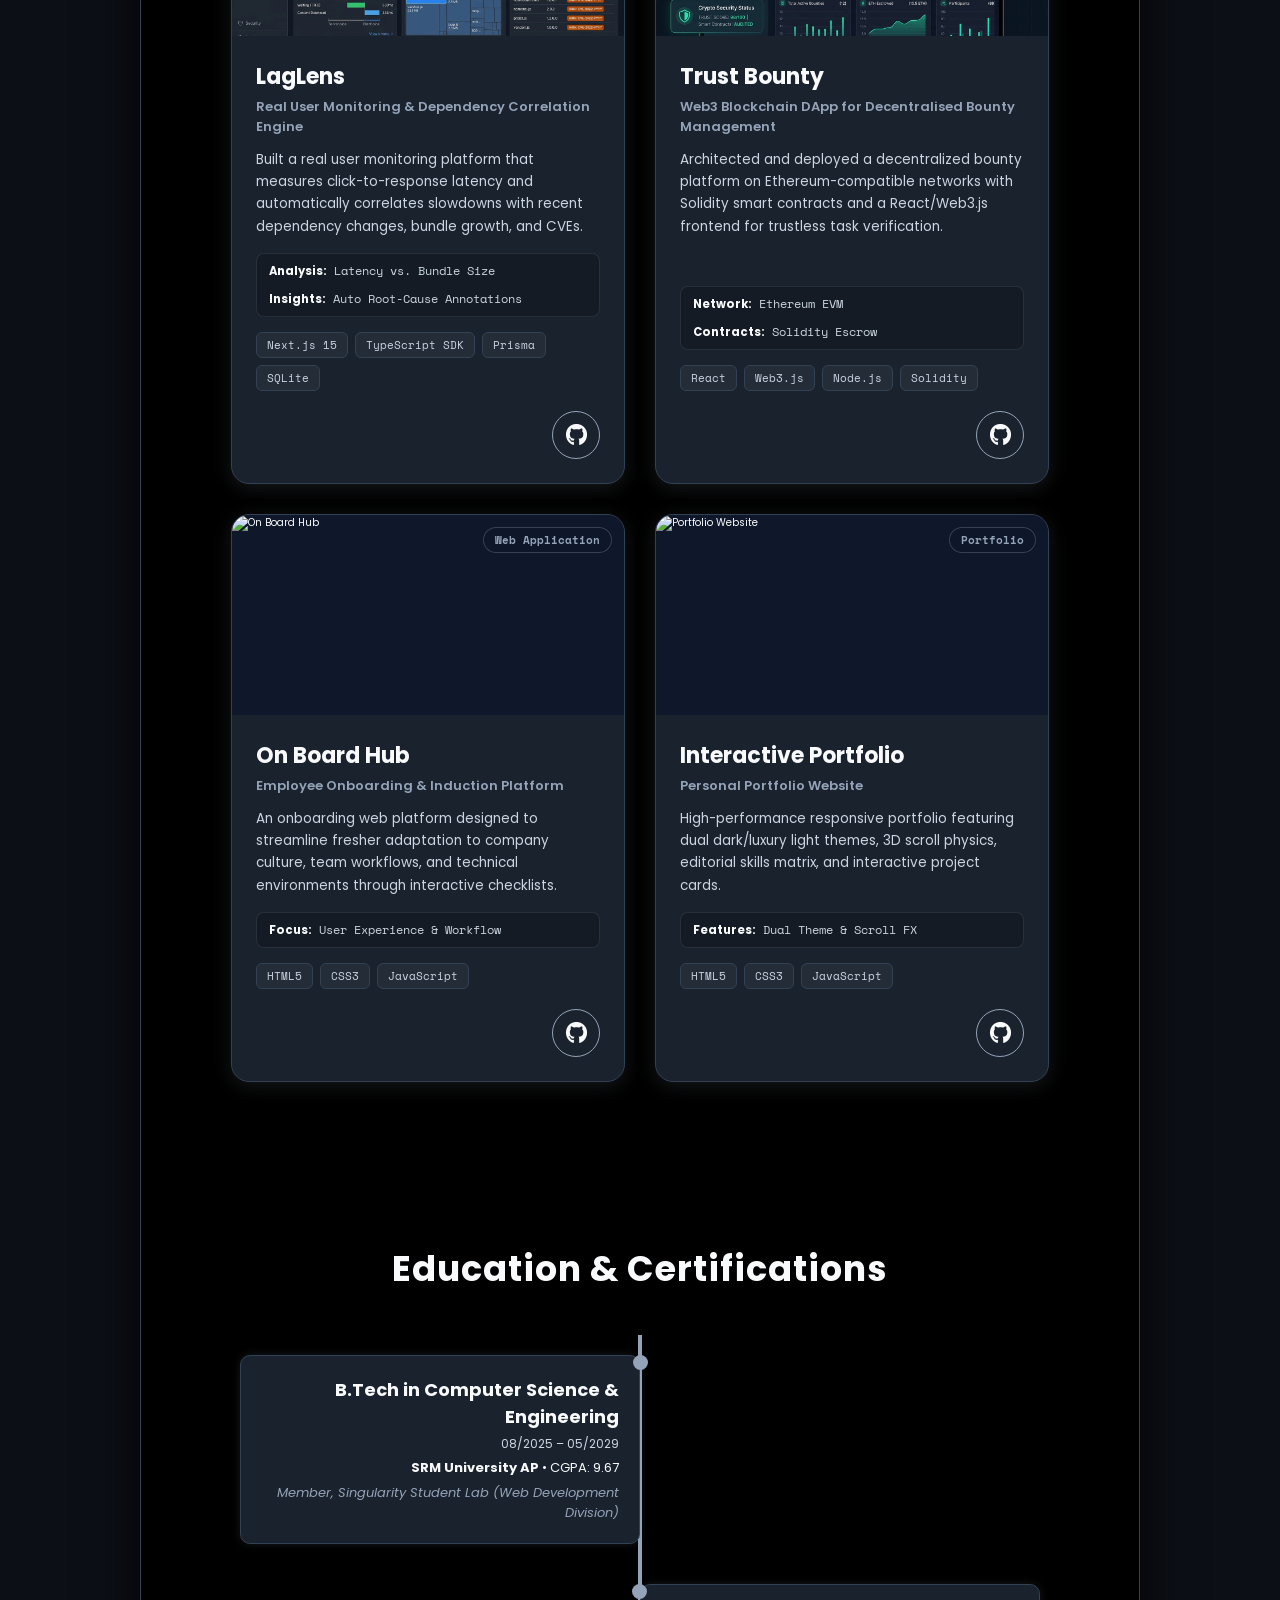
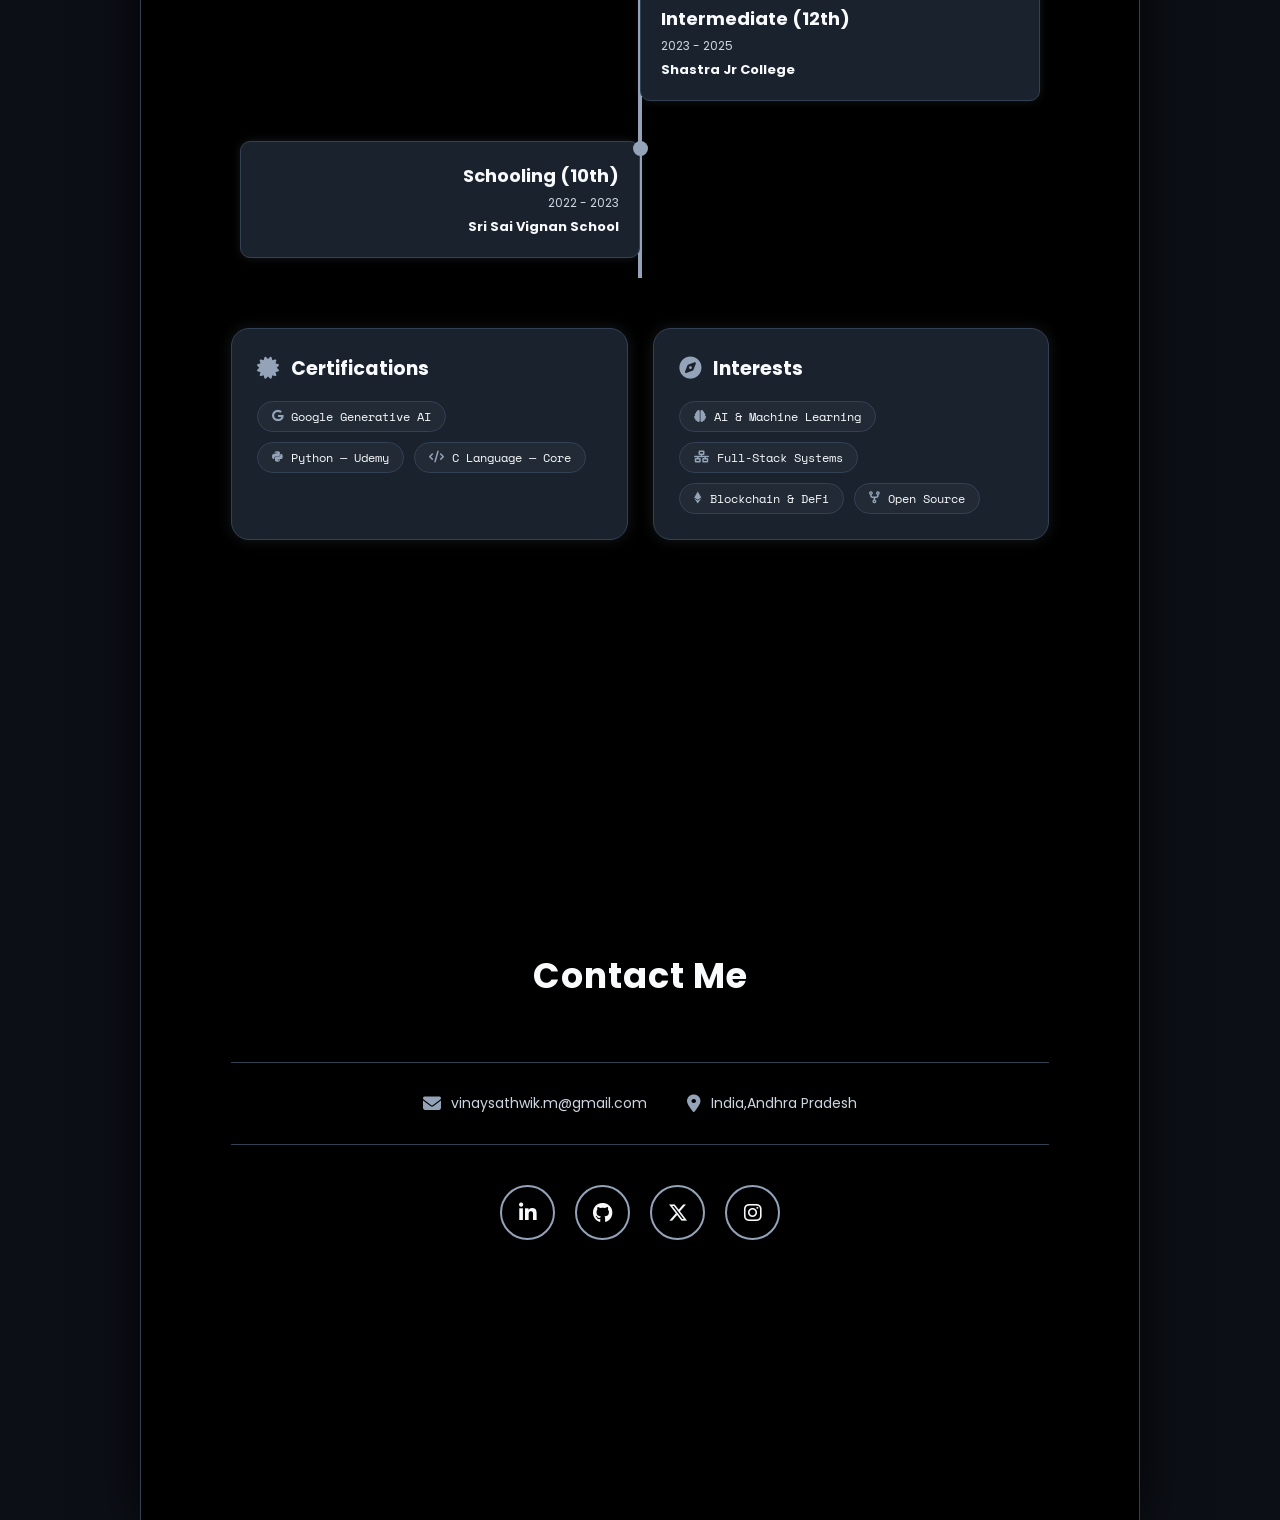
==== commit 40d670c7: "updated the skills and projects" ====
--- a/home.html
+++ b/home.html
@@ -3,11 +3,11 @@
 
 <head>
     <meta charset="UTF-8">
-    <link href="https://fonts.googleapis.com/css2?family=Cinzel:wght@500;600;700;800;900&family=Playfair+Display:ital,wght@0,400;0,600;0,700;0,800;1,400&family=Poppins:wght@300;400;500;600;700;800&display=swap"
+    <link href="https://fonts.googleapis.com/css2?family=Bebas+Neue&family=Space+Mono:ital,wght@0,400;0,700;1,400&family=Cinzel:wght@500;600;700;800;900&family=Playfair+Display:ital,wght@0,400;0,600;0,700;0,800;1,400&family=Poppins:wght@300;400;500;600;700;800&display=swap"
         rel="stylesheet">
-    <link rel="stylesheet" href="style.css?v=3">
+    <link rel="stylesheet" href="style.css?v=4">
     <link rel="stylesheet" href="https://cdnjs.cloudflare.com/ajax/libs/font-awesome/6.5.1/css/all.min.css">
-    <title>VINAYSATHWIK</title>
+    <title>VINAY SATHWIK | Software Engineer</title>
 </head>
 
 <body>
@@ -22,8 +22,9 @@
         <nav class="navbar">
             <a href="#home" class="active">HOME</a>
             <a href="#skills">SKILLS</a>
+            <a href="#experience">EXPERIENCE</a>
+            <a href="#projects">PROJECTS</a>
             <a href="#education">EDUCATION</a>
-            <a href="#projects">PROJECTS</a>
             <a href="#contact">CONTACT</a>
         </nav>
     </header>
@@ -48,68 +49,408 @@
             <div class="intro-stage intro-name-box" id="intro-name">
                 <p class="intro-name-eyebrow">PORTFOLIO OF</p>
                 <h1 class="intro-name-title">VINAY SATHWIK</h1>
-                <p class="intro-name-tagline">DEVELOPER • DESIGNER • INNOVATOR</p>
+                <p class="intro-name-tagline">SOFTWARE ENGINEER • FULL-STACK &amp; AI SYSTEMS</p>
             </div>
         </div>
     </div>
 
     <section class="home" id="home">
         <div class="home-content">
-            <h1>Hi , it's <span>Vinay Sathwik</span></h1>
-            <h3 class="typing-text">I'm a <span></spa>
-            </h3>
-            <p>focused on crafting clean, functional, and user-friendly websites. I love bridging the gap between design
-                and technology, utilizing HTML, CSS, JavaScript, and Node.js/React to bring ideas to life. I'm always
-                eager to learn new tools and solve complex problems through code</p>
+            <h1>Hi, it's <span>Vinay Sathwik</span></h1>
+            <h3 class="typing-text">I'm a <span></span></h3>
+            <p>CS undergraduate (CGPA 9.67) building full-stack, machine learning and blockchain projects in Java, JavaScript/TypeScript and Python. Trained and validated an XGBoost model (held-out R² 0.9972, 5-fold CV), organized a 1,000+ participant university hackathon, and uses AI engineering tools to accelerate development and ship reliable software.</p>
             <div class="social-icon">
-                <a href="https://www.linkedin.com/in/motakatla-vinay-sathwik-387b94392/"><i
+                <a href="https://www.linkedin.com/in/motakatla-vinay-sathwik-387b94392/" target="_blank" rel="noopener" aria-label="LinkedIn"><i
                         class="fa-brands fa-linkedin"></i></a>
-                <a href="https://github.com/vinaysathwik-ai"><i class="fa-brands fa-github"></i></a>
-                <a href="https://x.com/VinaySathwik975"><i class="fa-brands fa-x-twitter"></i></a>
-                <a href="https://www.instagram.com/vinay_sathwik_m/"><i class="fa-brands fa-instagram"></i></a>
-            </div>
-            <a href="https://www.linkedin.com/in/motakatla-vinay-sathwik-387b94392/" class="btn">Hire me</a>
+                <a href="https://github.com/vinaysathwik-ai" target="_blank" rel="noopener" aria-label="GitHub"><i class="fa-brands fa-github"></i></a>
+                <a href="https://x.com/VinaySathwik975" target="_blank" rel="noopener" aria-label="X Twitter"><i class="fa-brands fa-x-twitter"></i></a>
+                <a href="https://www.instagram.com/vinay_sathwik_m/" target="_blank" rel="noopener" aria-label="Instagram"><i class="fa-brands fa-instagram"></i></a>
+            </div>
+            <a href="#contact" class="btn">Hire me</a>
         </div>
     </section>
+    <!-- SKILLS SECTION: NEO-EDITORIAL / PICTURE 2 SPEC -->
     <section class="skills animate-on-scroll" id="skills">
-        <h1 class="heading">My Skills</h1>
-        <div class="skills-wrapper">
-            <!-- Languages Radar Chart -->
-            <div class="radar-wrapper animate-on-scroll">
-                <h2 class="radar-title">Languages</h2>
-                <div class="radar-chart-container">
-                    <div class="skill-item" data-name="HTML & CSS" data-value="90" data-level="Expert"></div>
-                    <div class="skill-item" data-name="C Language" data-value="85" data-level="Advanced"></div>
-                    <div class="skill-item" data-name="C++" data-value="60" data-level="Intermediate"></div>
-                    <div class="skill-item" data-name="Java" data-value="60" data-level="Intermediate"></div>
-                    <div class="skill-item" data-name="Python" data-value="55" data-level="Intermediate"></div>
-                    <div class="skill-item" data-name="JavaScript" data-value="60" data-level="Intermediate"></div>
-                </div>
-            </div>
-
-
-            <!-- Web Development Radar Chart -->
-            <div class="radar-wrapper animate-on-scroll">
-                <h2 class="radar-title">Web Development</h2>
-                <div class="radar-chart-container">
-                    <div class="skill-item" data-name="Web 3" data-value="60" data-level="Intermediate"></div>
-                    <div class="skill-item" data-name="mongodb" data-value="85" data-level="Advanced"></div>
-                    <div class="skill-item" data-name="Node Js" data-value="55" data-level="Intermediate"></div>
-                    <div class="skill-item" data-name="React" data-value="50" data-level="Intermediate"></div>
+        <div class="skills-section-header">
+            <div class="skills-title-group">
+                <span class="skills-index">(01)</span>
+                <h2 class="skills-main-title">WHAT I WORK WITH</h2>
+            </div>
+            <div class="skills-tag">// LANGUAGES &amp; TOOLS</div>
+        </div>
+
+        <div class="skills-container">
+            <!-- 01 FRONTEND -->
+            <div class="skills-row">
+                <div class="skills-row-left">
+                    <span class="skills-row-num">01</span>
+                    <div class="skills-row-info">
+                        <h3 class="skills-category-title">FRONTEND</h3>
+                        <p class="skills-category-desc">Interfaces that don't lag and don't fall apart. SSR, design systems, accessibility, and high-performance reactive web UX.</p>
+                    </div>
+                </div>
+                <div class="skills-row-right">
+                    <div class="skills-pills">
+                        <span class="skill-pill">REACT.JS</span>
+                        <span class="skill-pill">NEXT.JS</span>
+                        <span class="skill-pill">TYPESCRIPT</span>
+                        <span class="skill-pill">JAVASCRIPT</span>
+                        <span class="skill-pill">HTML5</span>
+                        <span class="skill-pill">CSS3</span>
+                    </div>
+                </div>
+            </div>
+
+            <!-- 02 BACKEND -->
+            <div class="skills-row">
+                <div class="skills-row-left">
+                    <span class="skills-row-num">02</span>
+                    <div class="skills-row-info">
+                        <h3 class="skills-category-title">BACKEND</h3>
+                        <p class="skills-category-desc">APIs, microservices, databases and deploys. Robust systems architecture from data schema to production release.</p>
+                    </div>
+                </div>
+                <div class="skills-row-right">
+                    <div class="skills-pills">
+                        <span class="skill-pill">SPRING BOOT</span>
+                        <span class="skill-pill">FASTAPI</span>
+                        <span class="skill-pill">NODE.JS</span>
+                        <span class="skill-pill">SYSTEM DESIGN</span>
+                        <span class="skill-pill">JAVA</span>
+                        <span class="skill-pill">PYTHON</span>
+                        <span class="skill-pill">C</span>
+                        <span class="skill-pill">C++</span>
+                    </div>
+                </div>
+            </div>
+
+            <!-- 03 AI & ML -->
+            <div class="skills-row">
+                <div class="skills-row-left">
+                    <span class="skills-row-num">03</span>
+                    <div class="skills-row-info">
+                        <h3 class="skills-category-title">AI &amp; ML</h3>
+                        <p class="skills-category-desc">Predictive algorithms, semantic vector embeddings, RAG retrieval logic, and end-to-end validated machine learning models.</p>
+                    </div>
+                </div>
+                <div class="skills-row-right">
+                    <div class="skills-pills">
+                        <span class="skill-pill">XGBOOST</span>
+                        <span class="skill-pill">SCIKIT-LEARN</span>
+                        <span class="skill-pill">SENTENCE TRANSFORMERS</span>
+                        <span class="skill-pill">RAG</span>
+                        <span class="skill-pill">CHROMADB</span>
+                    </div>
+                </div>
+            </div>
+
+            <!-- 04 DATABASE & WEB3 -->
+            <div class="skills-row">
+                <div class="skills-row-left">
+                    <span class="skills-row-num">04</span>
+                    <div class="skills-row-info">
+                        <h3 class="skills-category-title">DATABASE &amp; WEB3</h3>
+                        <p class="skills-category-desc">Relational and document schemas with Prisma, paired with decentralized Ethereum smart contracts and trustless escrow.</p>
+                    </div>
+                </div>
+                <div class="skills-row-right">
+                    <div class="skills-pills">
+                        <span class="skill-pill">MONGODB</span>
+                        <span class="skill-pill">SQLITE (PRISMA)</span>
+                        <span class="skill-pill">SOLIDITY</span>
+                        <span class="skill-pill">WEB3.JS</span>
+                    </div>
+                </div>
+            </div>
+
+            <!-- 05 TOOLS & WORKFLOW -->
+            <div class="skills-row">
+                <div class="skills-row-left">
+                    <span class="skills-row-num">05</span>
+                    <div class="skills-row-info">
+                        <h3 class="skills-category-title">TOOLS &amp; AI ACCELERATION</h3>
+                        <p class="skills-category-desc">Modern developer toolchains, Git version control, and accelerating research &amp; development with generative AI copilots.</p>
+                    </div>
+                </div>
+                <div class="skills-row-right">
+                    <div class="skills-pills">
+                        <span class="skill-pill">GIT</span>
+                        <span class="skill-pill">GITHUB</span>
+                        <span class="skill-pill">VS CODE</span>
+                        <span class="skill-pill">NPM</span>
+                        <span class="skill-pill">CLAUDE</span>
+                        <span class="skill-pill">CHATGPT</span>
+                        <span class="skill-pill">ANTIGRAVITY</span>
+                    </div>
                 </div>
             </div>
         </div>
     </section>
+    <!-- EXPERIENCE SECTION -->
+    <section class="experience animate-on-scroll" id="experience">
+        <h1 class="heading">Experience</h1>
+        <div class="experience-container">
+            <div class="exp-card">
+                <div class="exp-header">
+                    <div class="exp-role-group">
+                        <div class="exp-icon"><i class="fa-solid fa-users-gear"></i></div>
+                        <div>
+                            <h3 class="exp-title">Organising Team Member</h3>
+                            <h4 class="exp-org">Schrödinger's Cat Hackathon</h4>
+                        </div>
+                    </div>
+                    <span class="exp-badge">1,000+ Participants</span>
+                </div>
+                <p class="exp-desc">
+                    Worked with a team of organizers to manage end-to-end logistics, participant coordination, and event operations for a flagship university hackathon hosting over 1,000+ participants.
+                </p>
+                <div class="exp-tags">
+                    <span><i class="fa-solid fa-check"></i> Event Operations</span>
+                    <span><i class="fa-solid fa-check"></i> Logistics Coordination</span>
+                    <span><i class="fa-solid fa-check"></i> 1,000+ Attendees</span>
+                </div>
+            </div>
+
+            <div class="exp-card">
+                <div class="exp-header">
+                    <div class="exp-role-group">
+                        <div class="exp-icon"><i class="fa-solid fa-trophy"></i></div>
+                        <div>
+                            <h3 class="exp-title">Hackathon Participant</h3>
+                            <h4 class="exp-org">Hack Week — Vibe2Ship (Hyderabad) &amp; Bharatiya Antariksh Hackathon</h4>
+                        </div>
+                    </div>
+                    <span class="exp-badge">Rapid Prototyping</span>
+                </div>
+                <p class="exp-desc">
+                    Participated in Hack Week — Vibe2Ship Hack (Hyderabad) and Bharatiya Antariksh Hackathon, architecting and shipping functional prototypes under real-world problem statements and tight deadlines.
+                </p>
+                <div class="exp-tags">
+                    <span><i class="fa-solid fa-check"></i> Functional Prototypes</span>
+                    <span><i class="fa-solid fa-check"></i> Problem Solving</span>
+                    <span><i class="fa-solid fa-check"></i> Tight Deadlines</span>
+                </div>
+            </div>
+
+            <div class="exp-card">
+                <div class="exp-header">
+                    <div class="exp-role-group">
+                        <div class="exp-icon"><i class="fa-solid fa-code-branch"></i></div>
+                        <div>
+                            <h3 class="exp-title">Participant — Open Source</h3>
+                            <h4 class="exp-org">GirlScript Summer of Code (GSSoC)</h4>
+                        </div>
+                    </div>
+                    <span class="exp-badge">Certificate Awarded</span>
+                </div>
+                <p class="exp-desc">
+                    Successfully completed the GirlScript Summer of Code program with an official certificate awarded, contributing code improvements, resolving issues, and collaborating across Git workflows.
+                </p>
+                <div class="exp-tags">
+                    <span><i class="fa-solid fa-check"></i> Open Source Contributions</span>
+                    <span><i class="fa-solid fa-check"></i> Git &amp; GitHub</span>
+                    <span><i class="fa-solid fa-check"></i> Certified Contributor</span>
+                </div>
+            </div>
+        </div>
+    </section>
+
+    <!-- PROJECTS SECTION -->
+    <section class="projects animate-on-scroll" id="projects">
+        <h1 class="heading">Featured Projects</h1>
+        <div class="projects-container">
+            <!-- PROJECT 1: SmartAQI -->
+            <div class="project-card">
+                <div class="project-img-box">
+                    <img src="smartaqi.jpg" alt="SmartAQI Air Quality Platform">
+                    <span class="project-year-badge">2026</span>
+                </div>
+                <div class="project-content">
+                    <div class="project-meta">
+                        <h3>SmartAQI</h3>
+                        <p class="project-subtitle">AI-Powered Satellite &amp; Ground Air Quality Calculator</p>
+                    </div>
+                    <p class="project-desc">
+                        Built a dual-layer air quality platform pairing a CPCB-trained XGBoost model with Sentinel-5P satellite data across 6,806 Indian grid cells to close gaps in ground monitoring coverage.
+                    </p>
+                    <div class="project-metrics">
+                        <span><strong>R²:</strong> 0.9972</span>
+                        <span><strong>MAE:</strong> 2.42</span>
+                        <span><strong>5-fold CV:</strong> R² 0.9936</span>
+                    </div>
+                    <div class="project-tech-stack">
+                        <span>React</span>
+                        <span>Spring Boot</span>
+                        <span>FastAPI</span>
+                        <span>XGBoost</span>
+                        <span>Leaflet</span>
+                    </div>
+                    <div class="project-buttons">
+                        <a href="https://github.com/vinaysathwik-ai" target="_blank" rel="noopener" class="github-btn" title="View Source on GitHub"><i class="fa-brands fa-github"></i></a>
+                    </div>
+                </div>
+            </div>
+
+            <!-- PROJECT 2: Research Lens -->
+            <div class="project-card">
+                <div class="project-img-box">
+                    <img src="research_lens.jpg" alt="Research Lens AI Dashboard">
+                    <span class="project-year-badge">08/2026 – Present</span>
+                </div>
+                <div class="project-content">
+                    <div class="project-meta">
+                        <h3>Research Lens</h3>
+                        <p class="project-subtitle">AI Research Paper Intelligence Dashboard</p>
+                    </div>
+                    <p class="project-desc">
+                        Designed the architecture and retrieval logic for a dashboard that ingests papers from arXiv/Zotero, clusters them with semantic embeddings (RAG) and emails weekly recommendations.
+                    </p>
+                    <div class="project-metrics">
+                        <span><strong>Architecture:</strong> RAG Pipeline</span>
+                        <span><strong>Embeddings:</strong> Sentence Transformers</span>
+                    </div>
+                    <div class="project-tech-stack">
+                        <span>Python</span>
+                        <span>FastAPI</span>
+                        <span>ChromaDB</span>
+                        <span>scikit-learn</span>
+                        <span>Sentence Transformers</span>
+                    </div>
+                    <div class="project-buttons">
+                        <a href="https://github.com/vinaysathwik-ai" target="_blank" rel="noopener" class="github-btn" title="View Source on GitHub"><i class="fa-brands fa-github"></i></a>
+                    </div>
+                </div>
+            </div>
+
+            <!-- PROJECT 3: LagLens -->
+            <div class="project-card">
+                <div class="project-img-box">
+                    <img src="laglens.jpg" alt="LagLens Real User Monitoring">
+                    <span class="project-year-badge">2026</span>
+                </div>
+                <div class="project-content">
+                    <div class="project-meta">
+                        <h3>LagLens</h3>
+                        <p class="project-subtitle">Real User Monitoring &amp; Dependency Correlation Engine</p>
+                    </div>
+                    <p class="project-desc">
+                        Built a real user monitoring platform that measures click-to-response latency and automatically correlates slowdowns with recent dependency changes, bundle growth, and CVEs.
+                    </p>
+                    <div class="project-metrics">
+                        <span><strong>Analysis:</strong> Latency vs. Bundle Size</span>
+                        <span><strong>Insights:</strong> Auto Root-Cause Annotations</span>
+                    </div>
+                    <div class="project-tech-stack">
+                        <span>Next.js 15</span>
+                        <span>TypeScript SDK</span>
+                        <span>Prisma</span>
+                        <span>SQLite</span>
+                    </div>
+                    <div class="project-buttons">
+                        <a href="https://github.com/vinaysathwik-ai" target="_blank" rel="noopener" class="github-btn" title="View Source on GitHub"><i class="fa-brands fa-github"></i></a>
+                    </div>
+                </div>
+            </div>
+
+            <!-- PROJECT 4: Trust Bounty -->
+            <div class="project-card">
+                <div class="project-img-box">
+                    <img src="trustbounty.jpg" alt="Trust Bounty Web3 Blockchain DApp">
+                    <span class="project-year-badge">01/2024 – 12/2024</span>
+                </div>
+                <div class="project-content">
+                    <div class="project-meta">
+                        <h3>Trust Bounty</h3>
+                        <p class="project-subtitle">Web3 Blockchain DApp for Decentralised Bounty Management</p>
+                    </div>
+                    <p class="project-desc">
+                        Architected and deployed a decentralized bounty platform on Ethereum-compatible networks with Solidity smart contracts and a React/Web3.js frontend for trustless task verification.
+                    </p>
+                    <div class="project-metrics">
+                        <span><strong>Network:</strong> Ethereum EVM</span>
+                        <span><strong>Contracts:</strong> Solidity Escrow</span>
+                    </div>
+                    <div class="project-tech-stack">
+                        <span>React</span>
+                        <span>Web3.js</span>
+                        <span>Node.js</span>
+                        <span>Solidity</span>
+                    </div>
+                    <div class="project-buttons">
+                        <a href="https://github.com/vinaysathwik-ai" target="_blank" rel="noopener" class="github-btn" title="View Source on GitHub"><i class="fa-brands fa-github"></i></a>
+                    </div>
+                </div>
+            </div>
+
+            <!-- PROJECT 5: On Board Hub -->
+            <div class="project-card">
+                <div class="project-img-box">
+                    <img src="image copy 2.png" alt="On Board Hub">
+                    <span class="project-year-badge">Web Application</span>
+                </div>
+                <div class="project-content">
+                    <div class="project-meta">
+                        <h3>On Board Hub</h3>
+                        <p class="project-subtitle">Employee Onboarding &amp; Induction Platform</p>
+                    </div>
+                    <p class="project-desc">
+                        An onboarding web platform designed to streamline fresher adaptation to company culture, team workflows, and technical environments through interactive checklists.
+                    </p>
+                    <div class="project-metrics">
+                        <span><strong>Focus:</strong> User Experience &amp; Workflow</span>
+                    </div>
+                    <div class="project-tech-stack">
+                        <span>HTML5</span>
+                        <span>CSS3</span>
+                        <span>JavaScript</span>
+                    </div>
+                    <div class="project-buttons">
+                        <a href="https://github.com/vinaysathwik-ai" target="_blank" rel="noopener" class="github-btn" title="View Source on GitHub"><i class="fa-brands fa-github"></i></a>
+                    </div>
+                </div>
+            </div>
+
+            <!-- PROJECT 6: Portfolio Website -->
+            <div class="project-card">
+                <div class="project-img-box">
+                    <img src="image.png" alt="Portfolio Website">
+                    <span class="project-year-badge">Portfolio</span>
+                </div>
+                <div class="project-content">
+                    <div class="project-meta">
+                        <h3>Interactive Portfolio</h3>
+                        <p class="project-subtitle">Personal Portfolio Website</p>
+                    </div>
+                    <p class="project-desc">
+                        High-performance responsive portfolio featuring dual dark/luxury light themes, 3D scroll physics, editorial skills matrix, and interactive project cards.
+                    </p>
+                    <div class="project-metrics">
+                        <span><strong>Features:</strong> Dual Theme &amp; Scroll FX</span>
+                    </div>
+                    <div class="project-tech-stack">
+                        <span>HTML5</span>
+                        <span>CSS3</span>
+                        <span>JavaScript</span>
+                    </div>
+                    <div class="project-buttons">
+                        <a href="https://github.com/vinaysathwik-ai" target="_blank" rel="noopener" class="github-btn" title="View Source on GitHub"><i class="fa-brands fa-github"></i></a>
+                    </div>
+                </div>
+            </div>
+        </div>
+    </section>
+
+    <!-- EDUCATION & CERTIFICATIONS SECTION -->
     <section class="education animate-on-scroll" id="education">
-        <h1 class="heading">Education</h1>
+        <h1 class="heading">Education &amp; Certifications</h1>
 
         <div class="timeline">
-
             <div class="timeline-item">
                 <div class="timeline-content">
-                    <h3>B.Tech in Computer Science</h3>
-                    <span>2025 - Present</span>
-                    <p>SRM University AP</p>
+                    <h3>B.Tech in Computer Science &amp; Engineering</h3>
+                    <span>08/2025 – 05/2029</span>
+                    <p><strong>SRM University AP</strong> • CGPA: 9.67</p>
+                    <p class="timeline-note">Member, Singularity Student Lab (Web Development Division)</p>
                 </div>
             </div>
 
@@ -117,7 +458,7 @@
                 <div class="timeline-content">
                     <h3>Intermediate (12th)</h3>
                     <span>2023 - 2025</span>
-                    <p>Shastra Jr college</p>
+                    <p><strong>Shastra Jr College</strong></p>
                 </div>
             </div>
 
@@ -125,39 +466,37 @@
                 <div class="timeline-content">
                     <h3>Schooling (10th)</h3>
                     <span>2022 - 2023</span>
-                    <p>Sri Sai Vignan School</p>
-                </div>
-            </div>
-
-        </div>
-    </section>
-    <section class="projects animate-on-scroll" id="projects">
-        <h1 class="heading">My Projects</h1>
-
-        <div class="projects-container">
-
-            <div class="project-card">
-                <img src="image copy 2.png" alt="">
-                <div class="project-content">
-                    <h3>On Board Hub</h3>
-                    <p>An onboarding web which helps freshers to adapt to company</p>
-                    <div class="project-buttons">
-                        <a href="#" class="github-btn"><i class="fa-brands fa-github"></i></a>
-                    </div>
-                </div>
-            </div>
-
-            <div class="project-card">
-                <img src="image.png" alt="">
-                <div class="project-content">
-                    <h3>Portfolio Website</h3>
-                    <p>Personal portfolio showcasing skills, projects, and achievements.</p>
-                    <div class="project-buttons">
-                        <a href="#" class="github-btn"><i class="fa-brands fa-github"></i></a>
-                    </div>
-                </div>
-            </div>
-
+                    <p><strong>Sri Sai Vignan School</strong></p>
+                </div>
+            </div>
+        </div>
+
+        <!-- CERTIFICATIONS & INTERESTS -->
+        <div class="certifications-interests">
+            <div class="cert-card">
+                <div class="cert-header">
+                    <i class="fa-solid fa-certificate"></i>
+                    <h3>Certifications</h3>
+                </div>
+                <div class="cert-pills">
+                    <span class="cert-pill"><i class="fa-brands fa-google"></i> Google Generative AI</span>
+                    <span class="cert-pill"><i class="fa-brands fa-python"></i> Python — Udemy</span>
+                    <span class="cert-pill"><i class="fa-solid fa-code"></i> C Language — Core</span>
+                </div>
+            </div>
+
+            <div class="cert-card">
+                <div class="cert-header">
+                    <i class="fa-solid fa-compass"></i>
+                    <h3>Interests</h3>
+                </div>
+                <div class="cert-pills">
+                    <span class="cert-pill"><i class="fa-solid fa-brain"></i> AI &amp; Machine Learning</span>
+                    <span class="cert-pill"><i class="fa-solid fa-network-wired"></i> Full-Stack Systems</span>
+                    <span class="cert-pill"><i class="fa-brands fa-ethereum"></i> Blockchain &amp; DeFi</span>
+                    <span class="cert-pill"><i class="fa-solid fa-code-fork"></i> Open Source</span>
+                </div>
+            </div>
         </div>
     </section>
     <section class="contact animate-on-scroll" id="contact">
@@ -184,8 +523,8 @@
         </div>
     </section>
     <script>
-        // Dynamic Radar Chart Generator
-        document.addEventListener("DOMContentLoaded", () => {
+        // Radar charts replaced with neo-editorial matrix
+        if (false) {
             const charts = document.querySelectorAll(".radar-chart-container");
             charts.forEach(container => {
                 // Find all skill items
@@ -318,7 +657,7 @@
                     container.appendChild(labelDiv);
                 });
             });
-        });
+        }
 
         // Scroll reveal animations
         const observer = new IntersectionObserver((entries) => {
--- a/style.css
+++ b/style.css
@@ -1,15 +1,25 @@
-ko/* RESET & VARIABLES */
+@import url('https://fonts.googleapis.com/css2?family=Bebas+Neue&family=Space+Mono:ital,wght@0,400;0,700;1,400&display=swap');
+
+/* RESET & VARIABLES */
 :root {
     --bg-color: #000000; /* Deep slate mist */
-    --second-bg-color: #222a35; /* Slate gray mist */
+    --second-bg-color: #1a222d; /* Slate gray mist */
     --text-color: #F8FAFC; /* Platinum */
     --main-color: #94A3B8; /* Platinum */
     --secondary-color: #CBD5E1; /* Light platinum */
-    --glow-color: rgba(148, 163, 184, 0.6);
-    --card-glow: rgba(148, 163, 184, 0.2);
+    --glow-color: rgba(148, 163, 184, 0.5);
+    --card-glow: rgba(148, 163, 184, 0.15);
     --border-color: #334155;
+    --skills-dash: rgba(134, 239, 172, 0.4); /* Sage green dashed divider like image 2 */
+    --pill-bg: rgba(255, 255, 255, 0.03);
+    --pill-border: rgba(148, 163, 184, 0.4);
+    --pill-text: #F8FAFC;
+    --pill-hover-bg: #222a35;
+    --pill-hover-border: #94A3B8;
     --font-family: "Poppins", sans-serif;
     --heading-font: "Poppins", sans-serif;
+    --display-font: "Bebas Neue", sans-serif;
+    --mono-font: "Space Mono", monospace;
 }
 
 body.light-theme {
@@ -21,8 +31,16 @@
     --glow-color: rgba(140, 109, 59, 0.25);
     --card-glow: rgba(0, 0, 0, 0.05);
     --border-color: #E6E1D7; /* Delicate champagne border */
-    --font-family: "Playfair Display", Georgia, serif;
+    --skills-dash: #8fa08e; /* Sage green dashed divider like image 2 */
+    --pill-bg: #FFFFFF;
+    --pill-border: #22201d;
+    --pill-text: #1A1816;
+    --pill-hover-bg: #1A1816;
+    --pill-hover-border: #1A1816;
+    --font-family: "Poppins", sans-serif;
     --heading-font: "Cinzel", "Playfair Display", Georgia, serif;
+    --display-font: "Bebas Neue", sans-serif;
+    --mono-font: "Space Mono", monospace;
 }
 
 * {
@@ -455,8 +473,15 @@
 
 /* TYPING TEXT */
 .typing-text span::before {
-    content: "Web Developer";
-    color: var(--main-color);
+    content: "Software Engineer";
+    color: var(--main-color);
+    animation: roleTyping 9s infinite;
+}
+
+@keyframes roleTyping {
+    0%, 30% { content: "Software Engineer"; }
+    33%, 63% { content: "Full-Stack Developer"; }
+    66%, 100% { content: "AI Systems Engineer"; }
 }
 
 .typing-text span::after {
@@ -466,120 +491,444 @@
     animation: cursor 0.8s infinite;
 }
 
-/* PORTFOLIO SECTIONS (SKILLS, EDUCATION, PROJECTS) */
+/* PORTFOLIO SECTIONS (SKILLS, EXPERIENCE, PROJECTS, EDUCATION) */
 .skills,
-.education,
-.projects {
+.experience,
+.projects,
+.education {
     padding: 8rem 9%;
     background: var(--bg-color);
     text-align: center;
 }
 
 .heading {
-    font-size: 3rem;
+    font-size: 3.5rem;
     margin-bottom: 4rem;
-}
-
-/* SKILLS DETAILS */
-.skills-wrapper {
-    display: flex;
+    letter-spacing: 1px;
+}
+
+/* =========================================
+   PICTURE 2 SPEC: WHAT I WORK WITH (SKILLS)
+   ========================================= */
+.skills {
+    padding: 9rem 9% 7rem;
+    text-align: left;
+}
+
+.skills-section-header {
+    display: flex;
+    justify-content: space-between;
+    align-items: flex-end;
+    margin-bottom: 2rem;
+    flex-wrap: wrap;
+    gap: 1.5rem;
+}
+
+.skills-title-group {
+    display: flex;
+    align-items: baseline;
+    gap: 1.4rem;
+}
+
+.skills-index {
+    font-family: var(--mono-font);
+    font-size: 1.6rem;
+    font-weight: 700;
+    color: var(--main-color);
+}
+
+.skills-main-title {
+    font-family: var(--display-font);
+    font-size: 5.6rem;
+    line-height: 0.95;
+    letter-spacing: 2px;
+    color: var(--text-color);
+    font-weight: 400;
+}
+
+.skills-tag {
+    font-family: var(--mono-font);
+    font-size: 1.35rem;
+    color: var(--secondary-color);
+    letter-spacing: 2px;
+    text-transform: uppercase;
+    font-weight: 700;
+    padding-bottom: 0.6rem;
+}
+
+.skills-container {
+    width: 100%;
+    border-top: 1.5px dashed var(--skills-dash);
+}
+
+.skills-row {
+    display: flex;
+    justify-content: space-between;
+    align-items: center;
+    padding: 3.6rem 0;
+    border-bottom: 1.5px dashed var(--skills-dash);
+    gap: 3rem;
+    transition: background-color 0.3s ease;
+}
+
+.skills-row:hover {
+    background-color: rgba(255, 255, 255, 0.015);
+}
+
+body.light-theme .skills-row:hover {
+    background-color: rgba(0, 0, 0, 0.015);
+}
+
+.skills-row-left {
+    display: flex;
+    align-items: flex-start;
+    gap: 2.5rem;
+    flex: 1;
+    max-width: 520px;
+}
+
+.skills-row-num {
+    font-family: var(--display-font);
+    font-size: 5rem;
+    line-height: 0.95;
+    color: rgba(148, 163, 184, 0.35);
+    min-width: 4.8rem;
+    letter-spacing: 1px;
+}
+
+body.light-theme .skills-row-num {
+    color: #cfc7bc;
+}
+
+.skills-row-info {
+    display: flex;
+    flex-direction: column;
+    gap: 0.8rem;
+}
+
+.skills-category-title {
+    font-family: var(--display-font);
+    font-size: 4rem;
+    letter-spacing: 1.5px;
+    line-height: 1;
+    color: var(--text-color);
+    font-weight: 400;
+}
+
+.skills-category-desc {
+    font-family: var(--mono-font);
+    font-size: 1.25rem;
+    line-height: 1.6;
+    color: var(--secondary-color);
+}
+
+.skills-row-right {
+    flex: 1.2;
+    display: flex;
+    justify-content: flex-end;
+}
+
+.skills-pills {
+    display: flex;
+    flex-wrap: wrap;
+    gap: 1.1rem;
+    justify-content: flex-end;
+}
+
+.skill-pill {
+    font-family: var(--mono-font);
+    font-size: 1.2rem;
+    font-weight: 700;
+    letter-spacing: 0.8px;
+    text-transform: uppercase;
+    color: var(--pill-text);
+    background: var(--pill-bg);
+    border: 1.5px solid var(--pill-border);
+    padding: 0.75rem 1.8rem;
+    border-radius: 9999px;
+    transition: all 0.25s cubic-bezier(0.16, 1, 0.3, 1);
+    cursor: default;
+    user-select: none;
+    white-space: nowrap;
+}
+
+.skill-pill:hover {
+    background: var(--pill-hover-bg);
+    border-color: var(--pill-hover-border);
+    color: var(--text-color);
+    transform: translateY(-2px);
+    box-shadow: 0 4px 15px var(--glow-color);
+}
+
+body.light-theme .skill-pill:hover {
+    color: #FFFFFF;
+}
+
+/* =========================================
+   EXPERIENCE SECTION
+   ========================================= */
+.experience-container {
+    display: flex;
+    flex-direction: column;
+    gap: 2.5rem;
+    max-width: 900px;
+    margin: 0 auto;
+    text-align: left;
+}
+
+.exp-card {
+    background: var(--second-bg-color);
+    border: 1px solid var(--border-color);
+    border-radius: 1.8rem;
+    padding: 3rem;
+    box-shadow: 0 0 15px var(--card-glow);
+    transition: all 0.3s ease;
+}
+
+.exp-card:hover {
+    transform: translateY(-5px);
+    box-shadow: 0 8px 30px var(--glow-color);
+    border-color: var(--main-color);
+}
+
+.exp-header {
+    display: flex;
+    justify-content: space-between;
+    align-items: center;
+    flex-wrap: wrap;
+    gap: 1.5rem;
+    margin-bottom: 1.5rem;
+}
+
+.exp-role-group {
+    display: flex;
+    align-items: center;
+    gap: 1.8rem;
+}
+
+.exp-icon {
+    width: 4.8rem;
+    height: 4.8rem;
+    border-radius: 1.2rem;
+    background: rgba(148, 163, 184, 0.12);
+    border: 1px solid var(--border-color);
+    display: flex;
+    align-items: center;
     justify-content: center;
-    align-items: center;
-    gap: 5rem;
+    font-size: 2rem;
+    color: var(--main-color);
+}
+
+body.light-theme .exp-icon {
+    background: rgba(140, 109, 59, 0.1);
+}
+
+.exp-title {
+    font-size: 2rem;
+    font-weight: 700;
+    color: var(--text-color);
+}
+
+.exp-org {
+    font-size: 1.4rem;
+    color: var(--main-color);
+    font-weight: 500;
+    margin-top: 0.2rem;
+}
+
+.exp-badge {
+    font-family: var(--mono-font);
+    font-size: 1.2rem;
+    font-weight: 700;
+    padding: 0.6rem 1.4rem;
+    border-radius: 9999px;
+    background: rgba(148, 163, 184, 0.1);
+    border: 1px solid var(--main-color);
+    color: var(--main-color);
+}
+
+.exp-desc {
+    font-size: 1.45rem;
+    line-height: 1.7;
+    color: var(--secondary-color);
+    margin-bottom: 1.8rem;
+}
+
+.exp-tags {
+    display: flex;
     flex-wrap: wrap;
-    padding: 3rem 0;
-}
-
-.radar-wrapper {
+    gap: 1.5rem;
+}
+
+.exp-tags span {
+    font-size: 1.25rem;
+    color: var(--main-color);
+    display: inline-flex;
+    align-items: center;
+    gap: 0.6rem;
+}
+
+/* =========================================
+   PROJECTS SECTION
+   ========================================= */
+.projects-container {
+    display: grid;
+    grid-template-columns: repeat(auto-fit, minmax(320px, 1fr));
+    gap: 3rem;
+    text-align: left;
+}
+
+.project-card {
     background: var(--second-bg-color);
-    border-radius: 2rem;
-    padding: 4rem 3rem 3rem;
-    box-shadow: 0 0 20px var(--card-glow);
+    border-radius: 1.8rem;
+    overflow: hidden;
+    transition: all 0.35s cubic-bezier(0.16, 1, 0.3, 1);
+    box-shadow: 0 4px 20px var(--card-glow);
+    border: 1px solid var(--border-color);
     display: flex;
     flex-direction: column;
-    align-items: center;
-    width: 440px;
-    max-width: 100%;
-    transition: 0.3s ease;
-    border: 1px solid var(--border-color);
-    opacity: 0;
-    transform: translateY(30px);
-    animation: fadeUp 1s ease forwards;
-}
-
-.radar-wrapper:nth-child(1) {
-    animation-delay: 0.2s;
-}
-
-.radar-wrapper:nth-child(2) {
-    animation-delay: 0.4s;
-}
-
-.radar-wrapper:hover {
-    transform: translateY(-8px) scale(1.02);
-    box-shadow: 0 0 30px var(--glow-color);
-}
-
-.radar-title {
-    font-size: 2.2rem;
-    margin-bottom: 3rem;
-    color: var(--text-color);
-    font-weight: 800;
-    letter-spacing: 1px;
-}
-
-.radar-chart-container {
+}
+
+.project-card:hover {
+    transform: translateY(-8px);
+    box-shadow: 0 12px 35px var(--glow-color);
+    border-color: var(--main-color);
+}
+
+.project-img-box {
     position: relative;
     width: 100%;
-    aspect-ratio: 1 / 1;
-    max-width: 380px;
-}
-
-.radar-chart-container svg {
+    height: 200px;
+    overflow: hidden;
+    background: #0f172a;
+}
+
+.project-img-box img {
     width: 100%;
     height: 100%;
-    display: block;
-    overflow: visible;
-}
-
-.skill-label {
+    object-fit: cover;
+    transition: transform 0.5s ease;
+}
+
+.project-card:hover .project-img-box img {
+    transform: scale(1.06);
+}
+
+.project-year-badge {
     position: absolute;
-    z-index: 2;
-    pointer-events: none;
-    background: rgba(34, 42, 53, 0.85); /* Matches var(--second-bg-color) */
-    padding: 0.6rem 1rem;
+    top: 1.2rem;
+    right: 1.2rem;
+    font-family: var(--mono-font);
+    font-size: 1.1rem;
+    font-weight: 700;
+    padding: 0.4rem 1.1rem;
+    border-radius: 9999px;
+    background: rgba(15, 23, 42, 0.85);
+    backdrop-filter: blur(8px);
+    color: var(--main-color);
+    border: 1px solid rgba(148, 163, 184, 0.3);
+}
+
+.project-content {
+    padding: 2.4rem;
+    display: flex;
+    flex-direction: column;
+    flex: 1;
+}
+
+.project-meta h3 {
+    font-size: 2.2rem;
+    font-weight: 700;
+    color: var(--text-color);
+    margin-bottom: 0.4rem;
+}
+
+.project-subtitle {
+    font-size: 1.3rem;
+    color: var(--main-color);
+    font-weight: 600;
+    margin-bottom: 1.2rem;
+}
+
+.project-desc {
+    font-size: 1.35rem;
+    line-height: 1.65;
+    color: var(--secondary-color);
+    margin-bottom: 1.5rem;
+    flex-grow: 1;
+}
+
+.project-metrics {
+    display: flex;
+    flex-wrap: wrap;
+    gap: 1rem;
+    margin-bottom: 1.5rem;
+    padding: 0.8rem 1.2rem;
+    background: rgba(0, 0, 0, 0.2);
     border-radius: 0.8rem;
+    border: 1px solid rgba(148, 163, 184, 0.15);
+}
+
+body.light-theme .project-metrics {
+    background: #F4EFE6;
+    border-color: #E2DBD0;
+}
+
+.project-metrics span {
+    font-family: var(--mono-font);
+    font-size: 1.15rem;
+    color: var(--secondary-color);
+}
+
+.project-metrics strong {
+    color: var(--text-color);
+}
+
+.project-tech-stack {
+    display: flex;
+    flex-wrap: wrap;
+    gap: 0.7rem;
+    margin-bottom: 2rem;
+}
+
+.project-tech-stack span {
+    font-family: var(--mono-font);
+    font-size: 1.1rem;
+    padding: 0.4rem 1rem;
+    border-radius: 0.6rem;
+    background: rgba(148, 163, 184, 0.08);
     border: 1px solid var(--border-color);
-    box-shadow: 0 4px 10px rgba(0, 0, 0, 0.3);
-    backdrop-filter: blur(4px);
+    color: var(--secondary-color);
+}
+
+.project-buttons {
+    display: flex;
+    justify-content: flex-end;
+}
+
+.github-btn {
+    display: inline-flex;
+    justify-content: center;
+    align-items: center;
+    width: 4.8rem;
+    height: 4.8rem;
+    border: 1.5px solid var(--main-color);
+    border-radius: 50%;
+    color: var(--text-color);
+    font-size: 2.2rem;
     transition: all 0.3s ease;
 }
 
-.skill-label h4 {
-    font-size: 1.3rem;
-    color: var(--text-color);
-    font-weight: 700;
-    margin: 0;
-    white-space: nowrap;
-}
-
-.skill-label p {
-    font-size: 1.1rem;
-    color: var(--main-color);
-    margin: 0.1rem 0 0 0;
-    white-space: nowrap;
-}
-
-
-
-.radar-poly {
-    transform-origin: 250px 250px;
-    animation: zoomInLoad 1.2s cubic-bezier(0.34, 1.56, 0.64, 1) forwards;
-    animation-delay: 0.8s;
-    opacity: 0;
-}
-
-/* EDUCATION DETAILS */
+.github-btn:hover {
+    background-color: var(--main-color);
+    color: var(--bg-color);
+    transform: translateY(-3px) scale(1.08);
+    box-shadow: 0 0 20px var(--glow-color);
+}
+
+/* =========================================
+   EDUCATION & TIMELINE
+   ========================================= */
 .timeline {
     position: relative;
     max-width: 800px;
@@ -620,10 +969,11 @@
     position: relative;
     box-shadow: 0 0 10px var(--card-glow);
     transition: 0.3s;
+    border: 1px solid var(--border-color);
 }
 
 .timeline-content:hover {
-    transform: scale(1.05);
+    transform: scale(1.03);
     box-shadow: 0 0 20px var(--glow-color);
 }
 
@@ -661,70 +1011,85 @@
     margin-top: 0.5rem;
 }
 
-/* PROJECTS DETAILS */
-.projects-container {
+.timeline-note {
+    font-size: 1.2rem;
+    color: var(--main-color);
+    margin-top: 0.5rem;
+    font-style: italic;
+}
+
+/* =========================================
+   CERTIFICATIONS & INTERESTS
+   ========================================= */
+.certifications-interests {
     display: grid;
-    justify-content: center;
-    grid-template-columns: repeat(auto-fit, minmax(280px, 1fr));
+    grid-template-columns: repeat(auto-fit, minmax(300px, 1fr));
     gap: 2.5rem;
-}
-
-.project-card {
+    margin-top: 5rem;
+    text-align: left;
+}
+
+.cert-card {
     background: var(--second-bg-color);
-    border-radius: 1.5rem;
-    overflow: hidden;
-    transition: 0.3s ease;
-    box-shadow: 0 0 10px var(--card-glow);
-}
-
-.project-card img {
-    width: 100%;
-    height: 180px;
-    object-fit: cover;
-}
-
-.project-content {
-    padding: 2rem;
-}
-
-.project-content h3 {
-    font-size: 1.8rem;
-    margin-bottom: 1rem;
-}
-
-.project-content p {
-    font-size: 1.3rem;
-    margin-bottom: 1.5rem;
-}
-
-.project-buttons {
-    display: flex;
-    justify-content: center;
-}
-
-.github-btn {
+    border: 1px solid var(--border-color);
+    border-radius: 1.8rem;
+    padding: 2.5rem;
+    box-shadow: 0 0 15px var(--card-glow);
+    transition: all 0.3s ease;
+}
+
+.cert-card:hover {
+    transform: translateY(-4px);
+    box-shadow: 0 8px 25px var(--glow-color);
+    border-color: var(--main-color);
+}
+
+.cert-header {
+    display: flex;
+    align-items: center;
+    gap: 1.2rem;
+    margin-bottom: 1.8rem;
+}
+
+.cert-header i {
+    font-size: 2.2rem;
+    color: var(--main-color);
+}
+
+.cert-header h3 {
+    font-size: 1.9rem;
+    font-weight: 700;
+    color: var(--text-color);
+}
+
+.cert-pills {
+    display: flex;
+    flex-wrap: wrap;
+    gap: 1rem;
+}
+
+.cert-pill {
+    font-family: var(--mono-font);
+    font-size: 1.2rem;
+    padding: 0.6rem 1.4rem;
+    border-radius: 9999px;
+    border: 1px solid var(--border-color);
+    background: rgba(148, 163, 184, 0.06);
+    color: var(--text-color);
     display: inline-flex;
-    justify-content: center;
-    align-items: center;
-    width: 5.5rem;
-    height: 5.5rem;
-    border: 2px solid var(--main-color);
-    border-radius: 50%;
-    color: var(--text-color);
-    font-size: 2.8rem;
-    transition: 0.3s;
-}
-
-.github-btn:hover {
-    background-color: var(--main-color);
-    color: var(--bg-color);
-    transform: translateY(-5px) scale(1.1);
-    box-shadow: 0 0 20px var(--main-color);
-}
-
-.project-card:hover {
-    transform: translateY(-10px) scale(1.03);
-    box-shadow: 0 0 25px var(--glow-color);
+    align-items: center;
+    gap: 0.8rem;
+    transition: all 0.25s ease;
+}
+
+.cert-pill i {
+    color: var(--main-color);
+}
+
+.cert-pill:hover {
+    border-color: var(--main-color);
+    transform: translateY(-2px);
+    box-shadow: 0 2px 10px var(--glow-color);
 }
 
 /* CONTACT SECTION */
@@ -865,9 +1230,84 @@
     }
 }
 
+@media (max-width: 860px) {
+    .skills-row {
+        flex-direction: column;
+        align-items: flex-start;
+        gap: 2rem;
+        padding: 2.8rem 0;
+    }
+
+    .skills-row-left {
+        max-width: 100%;
+        gap: 1.8rem;
+    }
+
+    .skills-row-right {
+        width: 100%;
+        justify-content: flex-start;
+    }
+
+    .skills-pills {
+        justify-content: flex-start;
+    }
+
+    .skills-main-title {
+        font-size: 4.5rem;
+    }
+
+    .skills-category-title {
+        font-size: 3.4rem;
+    }
+
+    .skills-row-num {
+        font-size: 4.2rem;
+        min-width: 4rem;
+    }
+
+    .exp-header {
+        flex-direction: column;
+        align-items: flex-start;
+    }
+
+    .exp-badge {
+        align-self: flex-start;
+    }
+}
+
 @media (max-width: 768px) {
     html {
         font-size: 50%;
+    }
+
+    .skills {
+        padding: 6rem 5% 4rem;
+    }
+
+    .skills-main-title {
+        font-size: 3.8rem;
+    }
+
+    .skills-category-title {
+        font-size: 2.8rem;
+    }
+
+    .skills-row-num {
+        font-size: 3.6rem;
+        min-width: 3.2rem;
+    }
+
+    .skill-pill {
+        font-size: 1.1rem;
+        padding: 0.6rem 1.4rem;
+    }
+
+    .exp-card {
+        padding: 2.2rem;
+    }
+
+    .projects-container {
+        grid-template-columns: 1fr;
     }
 
     .timeline::before {
@@ -889,8 +1329,8 @@
         left: 0;
     }
 
-    .project-card img {
-        height: 150px;
+    .project-img-box {
+        height: 180px;
     }
 }
 
@@ -1031,16 +1471,46 @@
     box-shadow: 0 6px 25px rgba(140, 109, 59, 0.5);
 }
 
-body.light-theme .radar-poly {
-    stroke: rgba(140, 109, 59, 0.85);
-}
-
-body.light-theme .skill-label h4 {
+body.light-theme .skills-main-title,
+body.light-theme .skills-category-title {
     color: #1A1816;
 }
 
-body.light-theme .skill-label p {
-    color: var(--main-color);
+body.light-theme .exp-card,
+body.light-theme .cert-card {
+    background: #FFFFFF;
+    border: 1px solid var(--border-color);
+    box-shadow: 0 8px 25px rgba(0, 0, 0, 0.04);
+}
+
+body.light-theme .skill-pill {
+    background: #FAF8F5;
+    border-color: #22201d;
+    color: #1A1816;
+}
+
+body.light-theme .skill-pill:hover {
+    background: #1A1816;
+    border-color: #1A1816;
+    color: #FFFFFF;
+}
+
+body.light-theme .cert-pill {
+    background: #FAF8F5;
+    border-color: var(--border-color);
+    color: #1A1816;
+}
+
+body.light-theme .project-tech-stack span {
+    background: #FAF8F5;
+    border-color: var(--border-color);
+    color: #574F46;
+}
+
+body.light-theme .project-meta h3,
+body.light-theme .exp-title,
+body.light-theme .cert-header h3 {
+    color: #1A1816;
 }
 
 /* THEME TOGGLE BUTTON */
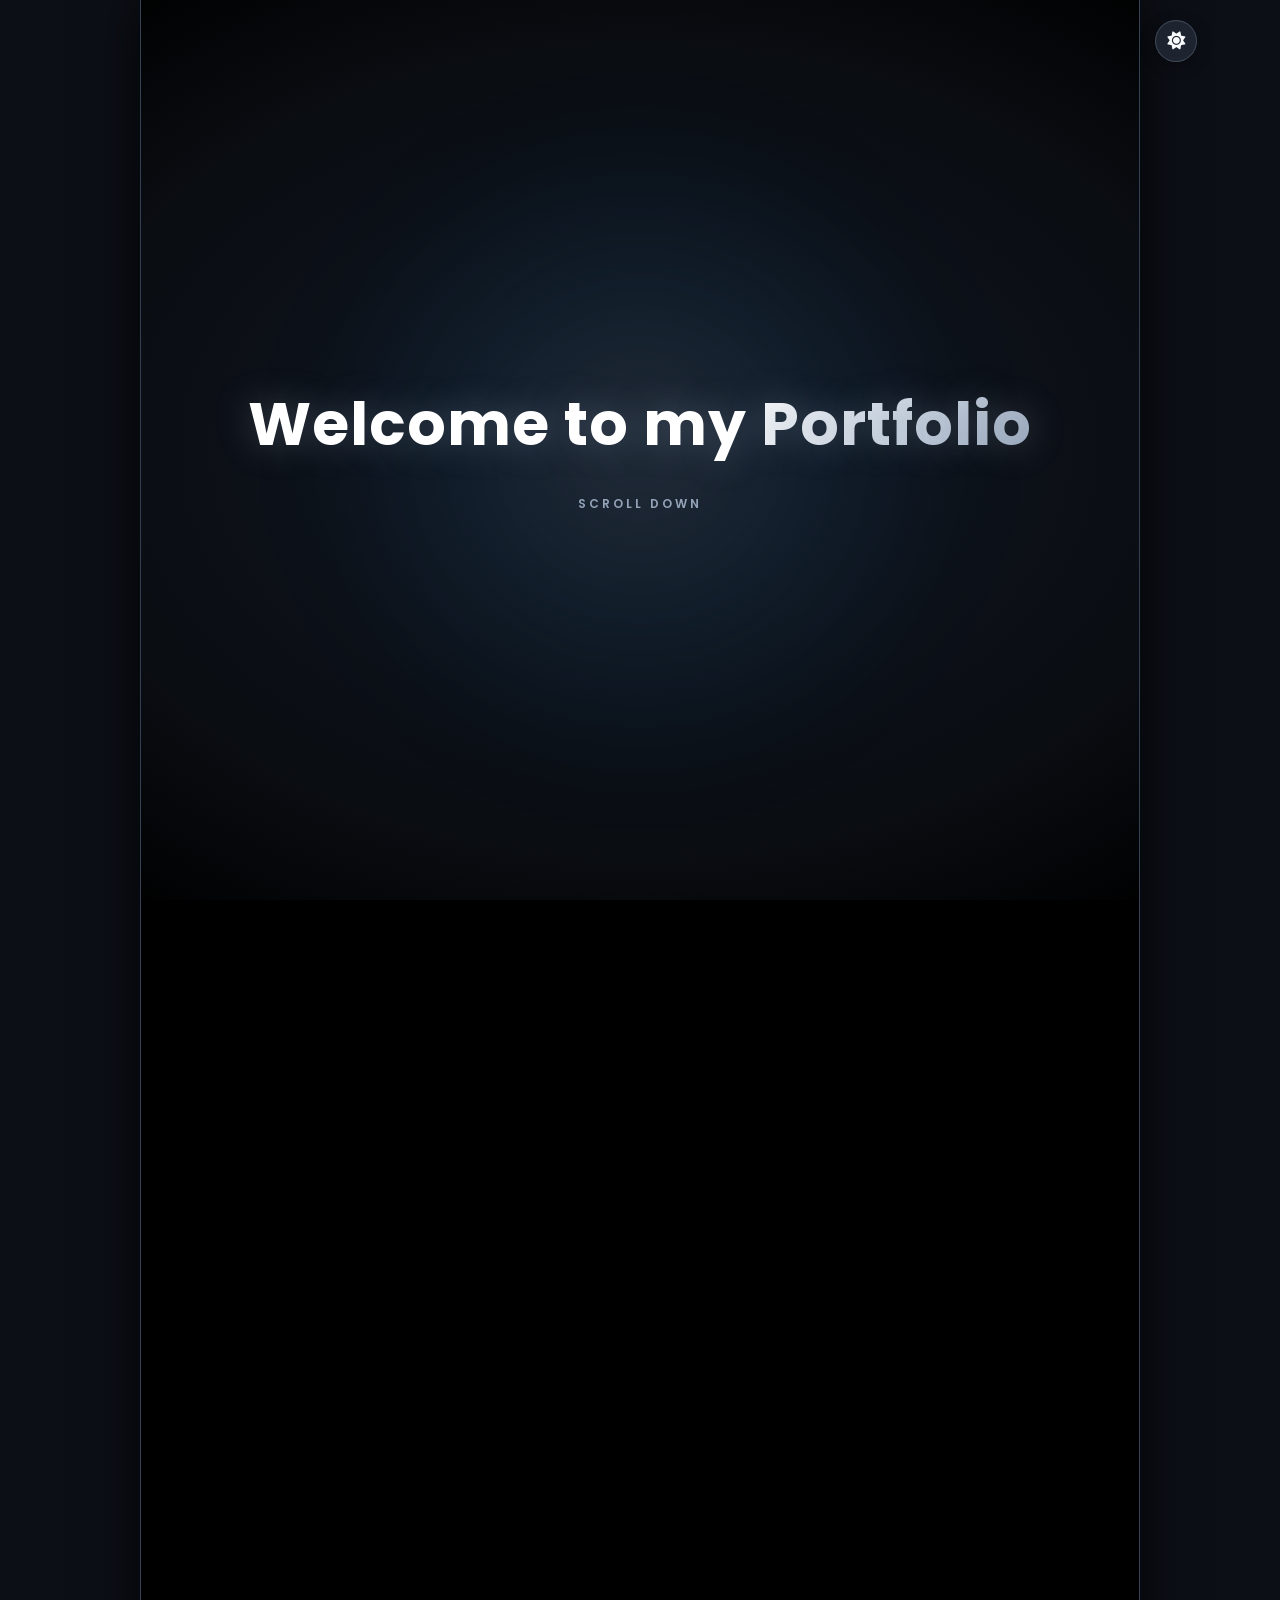
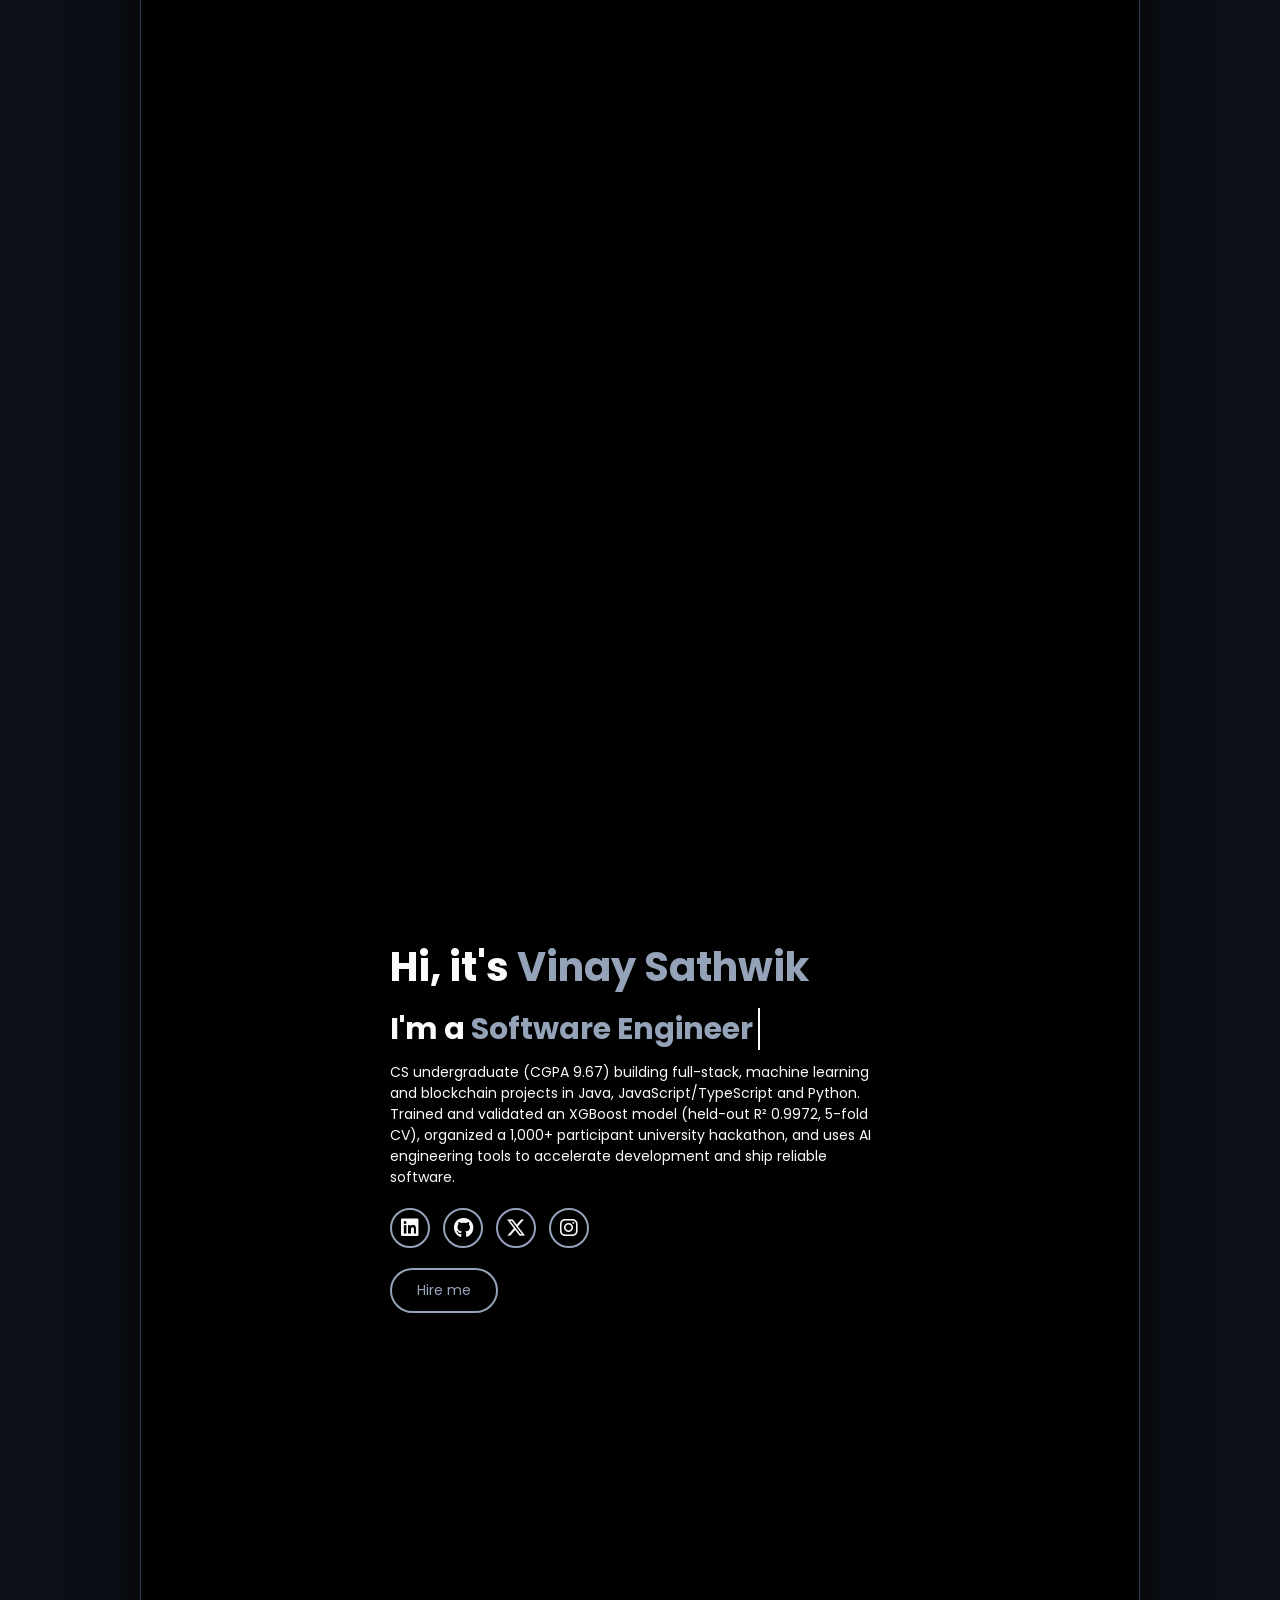
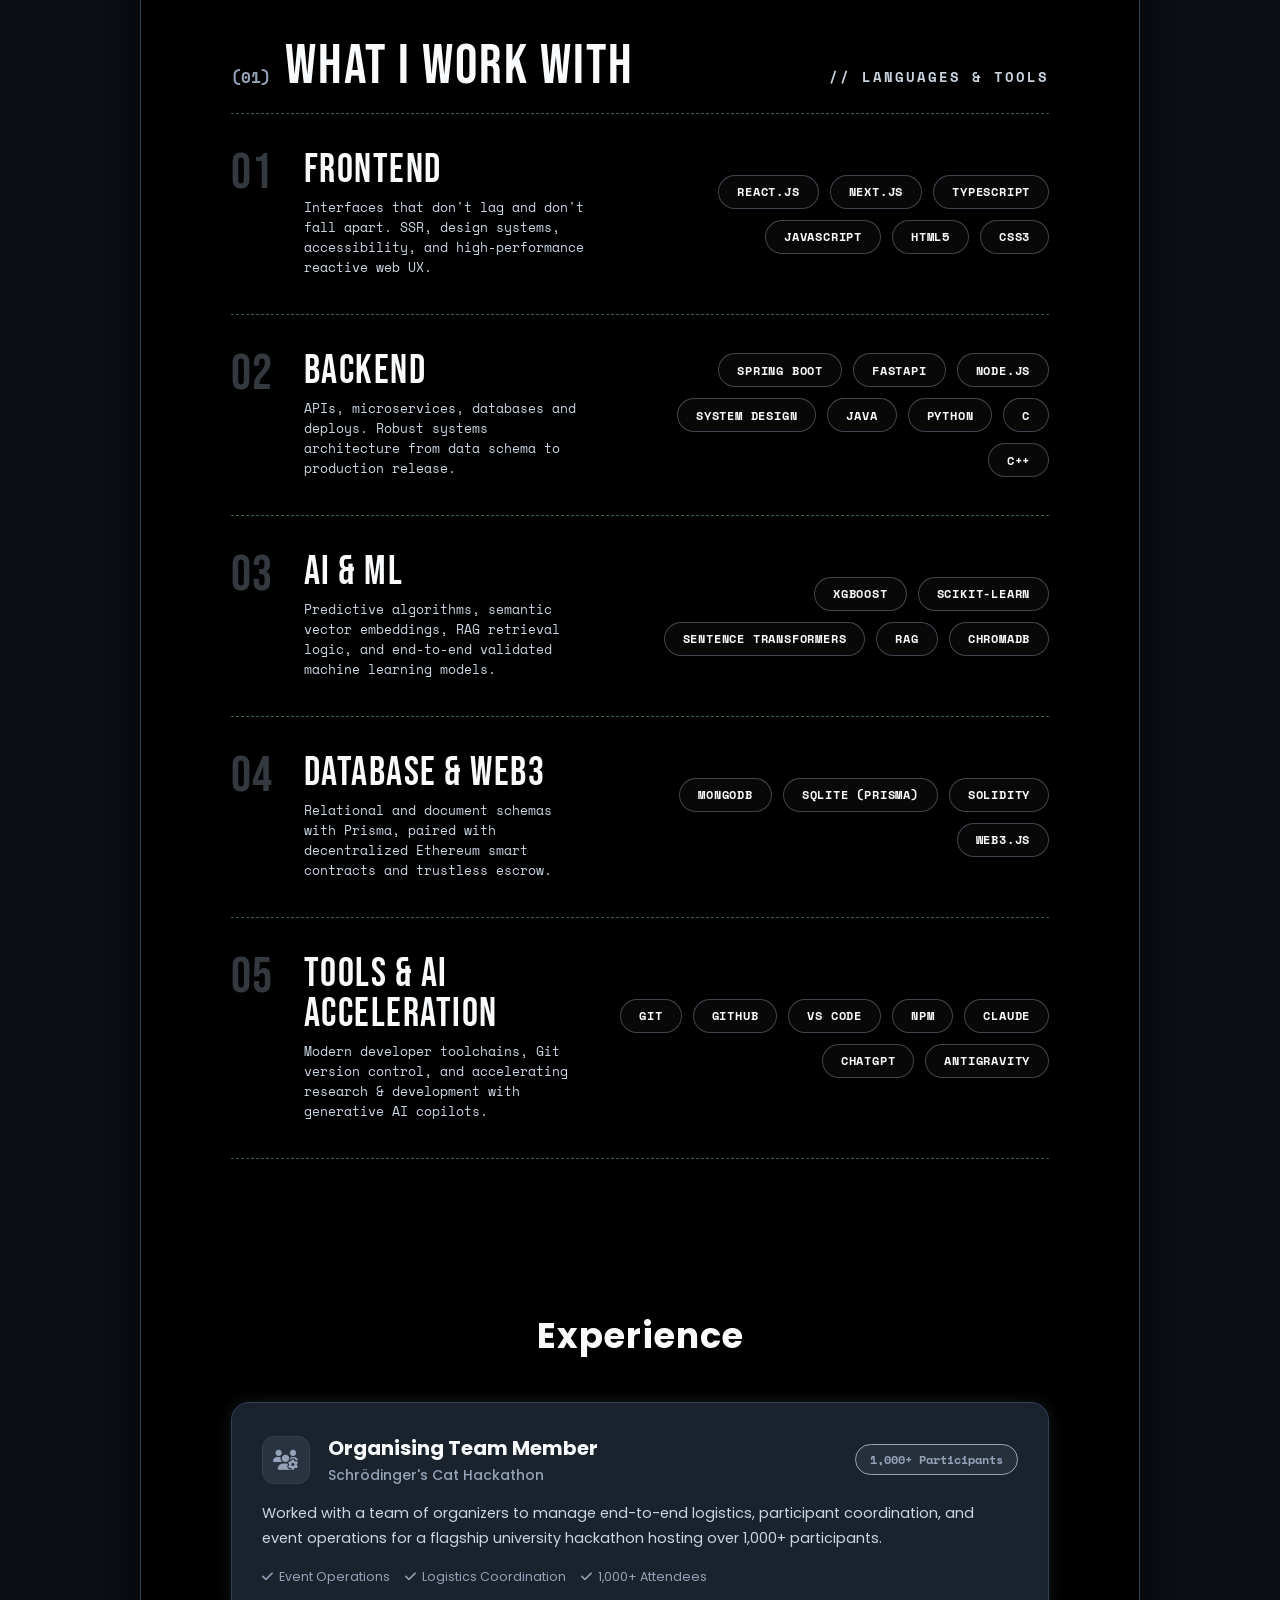
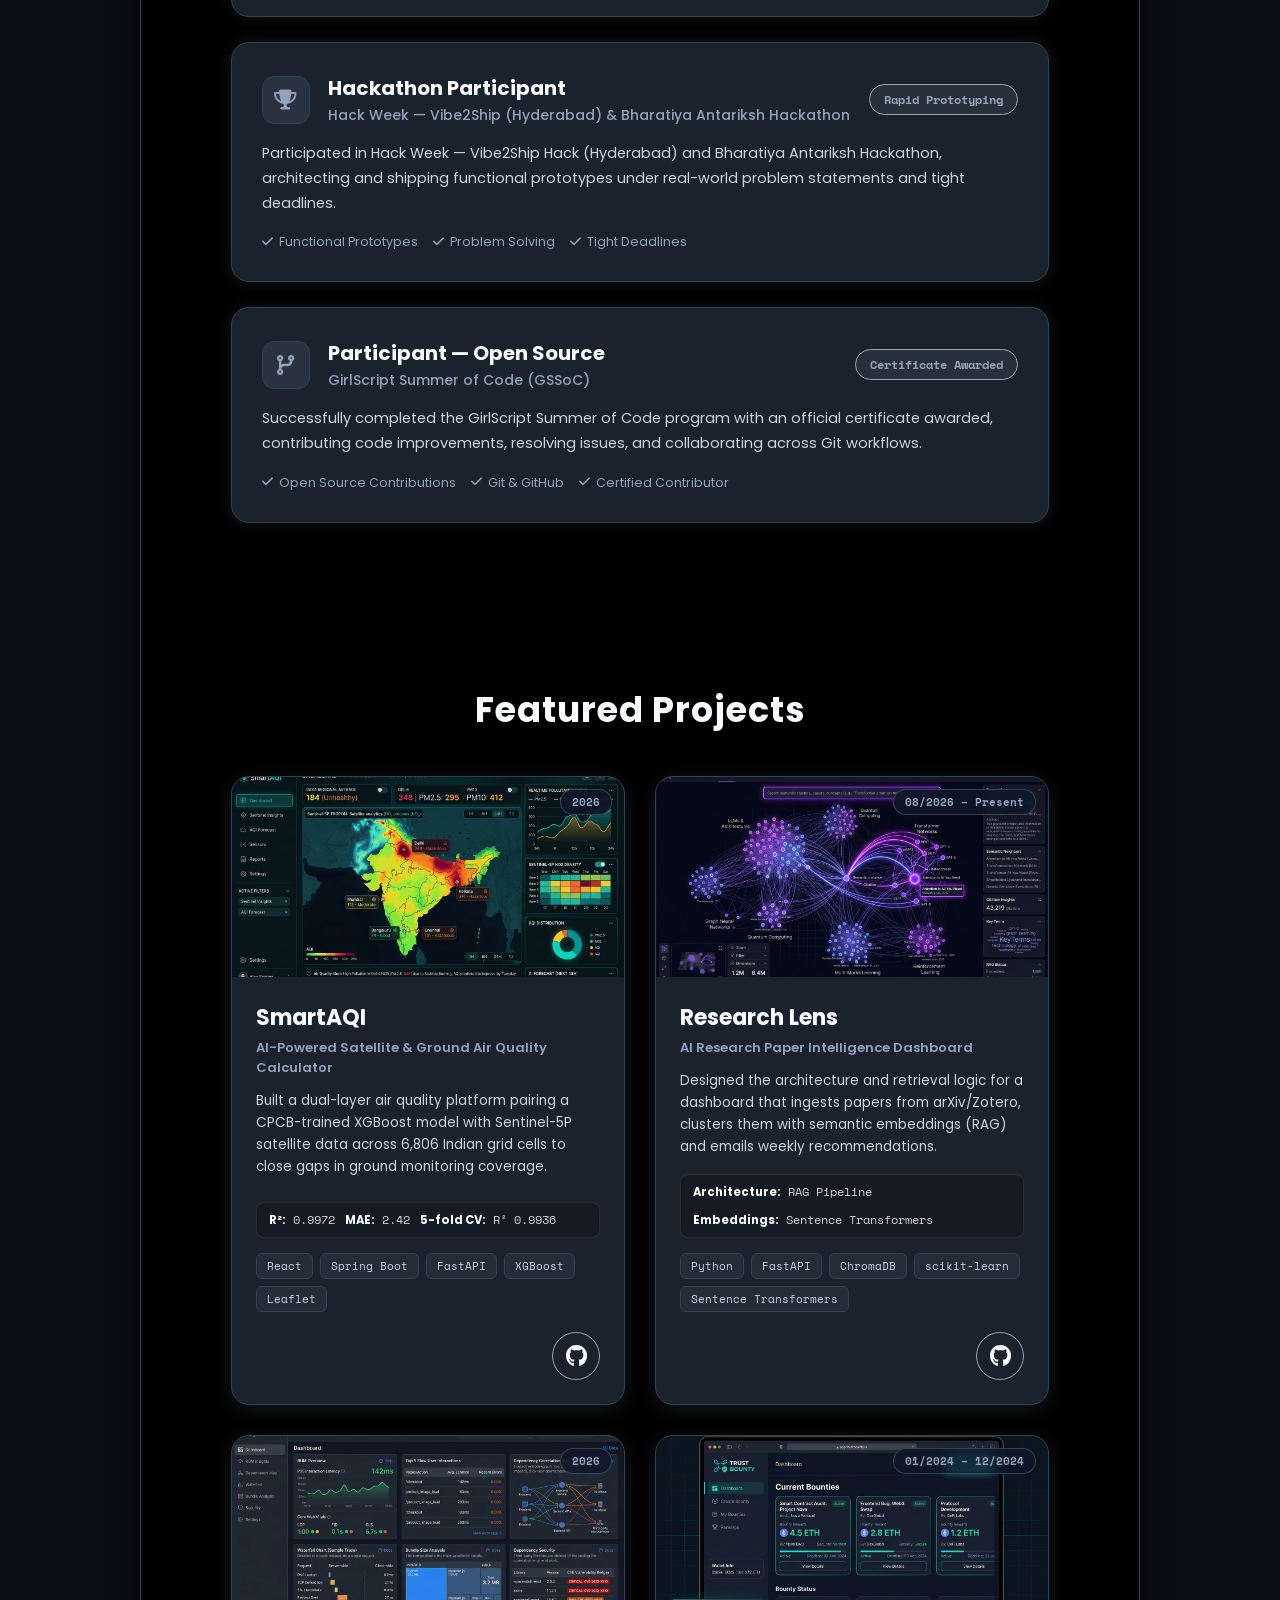
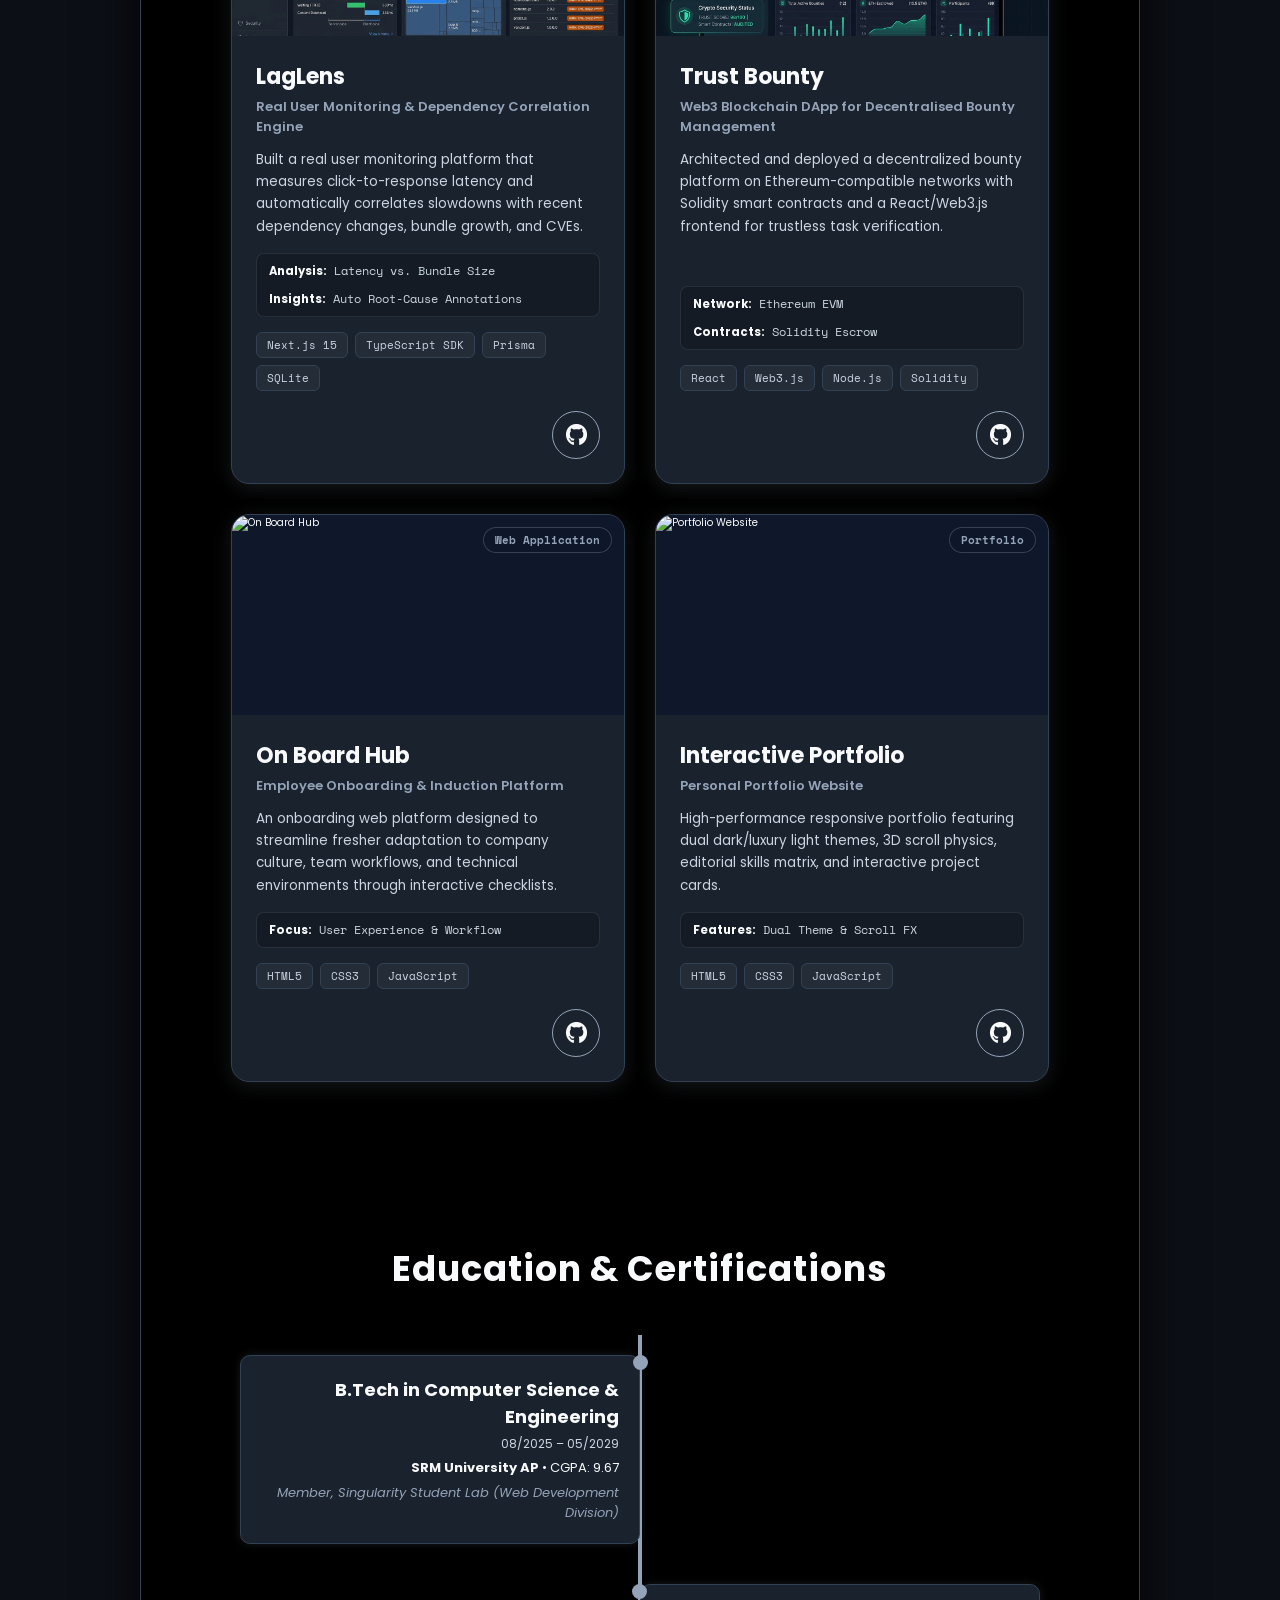
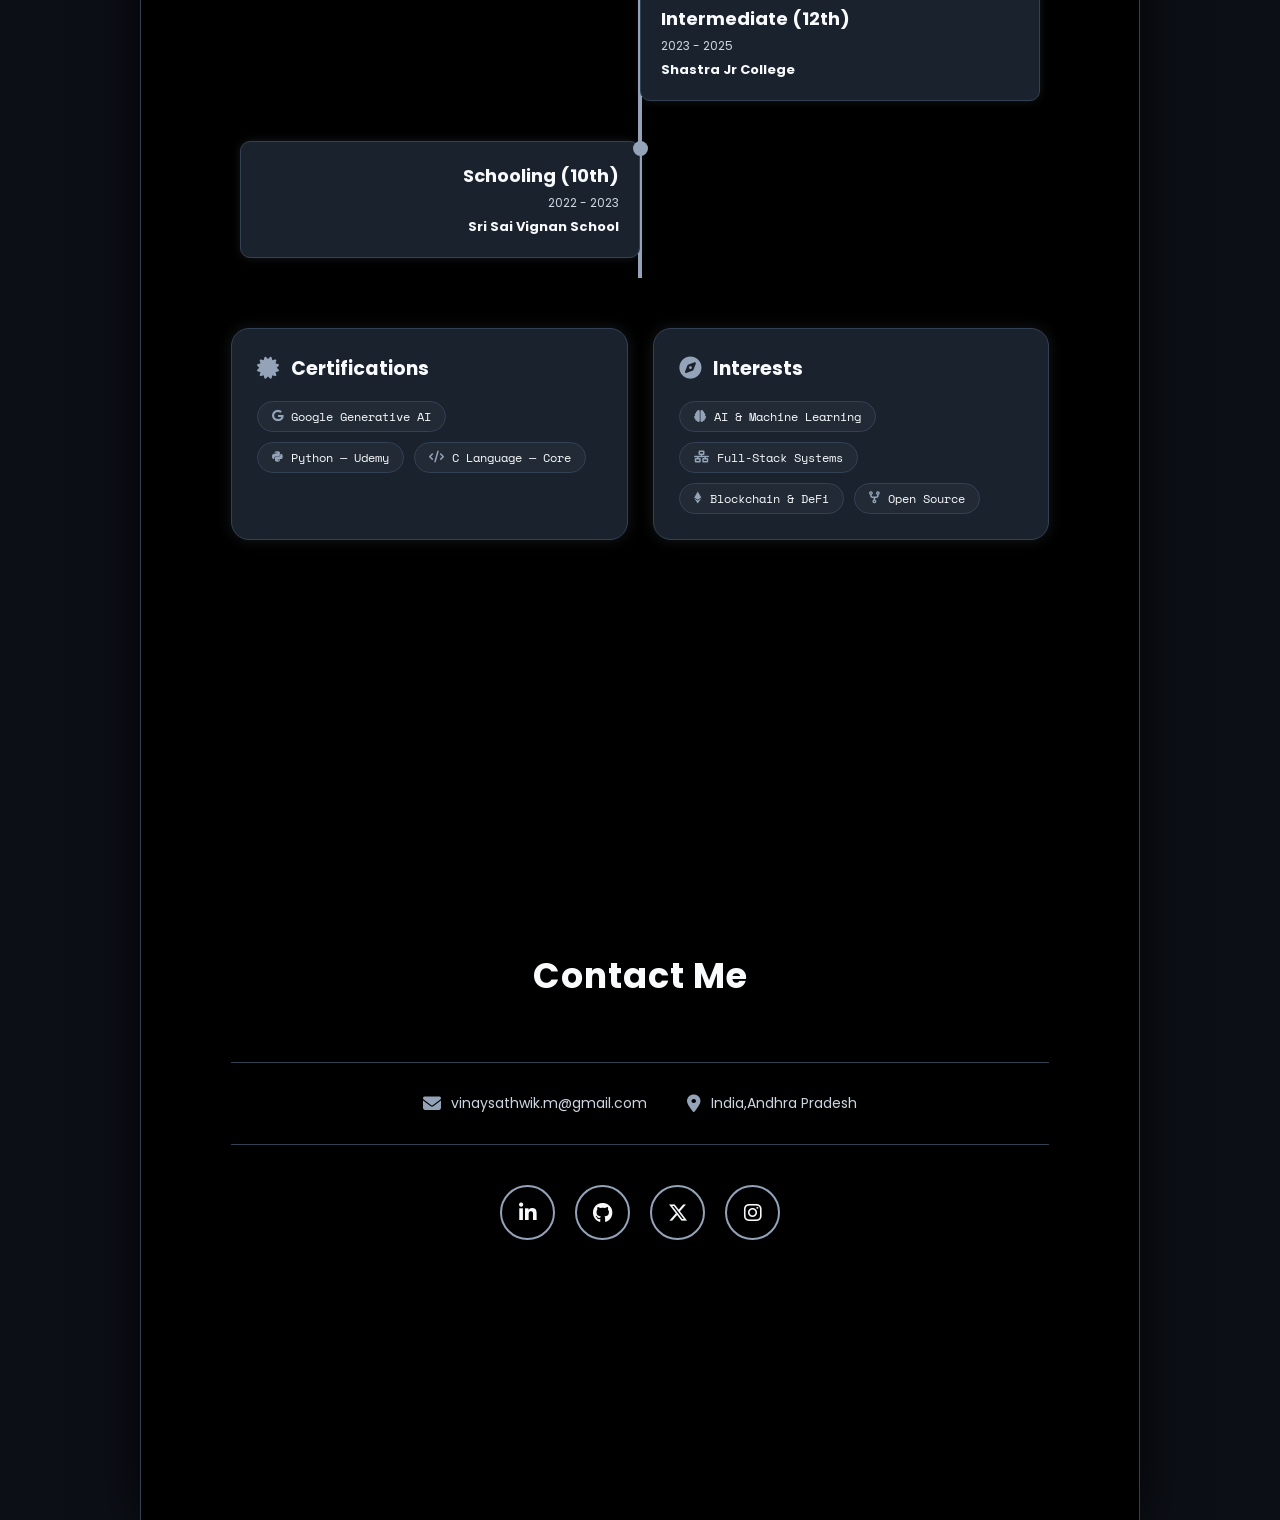
==== commit 0dc0c3fd: "improved ui" ====
--- a/home.html
+++ b/home.html
@@ -5,7 +5,7 @@
     <meta charset="UTF-8">
     <link href="https://fonts.googleapis.com/css2?family=Bebas+Neue&family=Space+Mono:ital,wght@0,400;0,700;1,400&family=Cinzel:wght@500;600;700;800;900&family=Playfair+Display:ital,wght@0,400;0,600;0,700;0,800;1,400&family=Poppins:wght@300;400;500;600;700;800&display=swap"
         rel="stylesheet">
-    <link rel="stylesheet" href="style.css?v=4">
+    <link rel="stylesheet" href="style.css?v=5">
     <link rel="stylesheet" href="https://cdnjs.cloudflare.com/ajax/libs/font-awesome/6.5.1/css/all.min.css">
     <title>VINAY SATHWIK | Software Engineer</title>
 </head>
@@ -39,9 +39,6 @@
                 <h1 class="intro-welcome-title">Welcome to my <span>Portfolio</span></h1>
                 <div class="intro-scroll-hint" id="intro-scroll-hint">
                     <span>Scroll down</span>
-                    <div class="intro-mouse">
-                        <div class="intro-wheel"></div>
-                    </div>
                 </div>
             </div>
 
--- a/style.css
+++ b/style.css
@@ -26,11 +26,11 @@
     --bg-color: #FAF8F5; /* Warm luxury ivory alabaster */
     --second-bg-color: #FFFFFF; /* Pure pearl marble */
     --text-color: #1A1816; /* Deep rich obsidian charcoal */
-    --main-color: #8C6D3B; /* Antique champagne gold */
-    --secondary-color: #574F46; /* Warm bronze taupe */
-    --glow-color: rgba(140, 109, 59, 0.25);
-    --card-glow: rgba(0, 0, 0, 0.05);
-    --border-color: #E6E1D7; /* Delicate champagne border */
+    --main-color: #C29F58; /* Refined luminous light champagne gold */
+    --secondary-color: #6E665D; /* Soft warm taupe */
+    --glow-color: rgba(194, 159, 88, 0.22);
+    --card-glow: rgba(0, 0, 0, 0.04);
+    --border-color: #EDE7DE; /* Delicate champagne border */
     --skills-dash: #8fa08e; /* Sage green dashed divider like image 2 */
     --pill-bg: #FFFFFF;
     --pill-border: #22201d;
@@ -225,37 +225,14 @@
     display: flex;
     flex-direction: column;
     align-items: center;
-    gap: 1.2rem;
-    color: var(--main-color);
-    font-size: 1.3rem;
-    letter-spacing: 2px;
+    gap: 0.8rem;
+    color: var(--secondary-color);
+    font-family: var(--mono-font);
+    font-size: 1.2rem;
+    font-weight: 600;
+    letter-spacing: 3px;
     text-transform: uppercase;
     transition: opacity 0.3s ease;
-}
-
-.intro-mouse {
-    width: 24px;
-    height: 38px;
-    border: 2px solid rgba(148, 163, 184, 0.5);
-    border-radius: 12px;
-    position: relative;
-}
-
-.intro-wheel {
-    width: 4px;
-    height: 8px;
-    background: var(--main-color);
-    border-radius: 2px;
-    position: absolute;
-    top: 6px;
-    left: 50%;
-    transform: translateX(-50%);
-    animation: mouseScroll 1.8s infinite;
-}
-
-@keyframes mouseScroll {
-    0% { opacity: 1; transform: translate(-50%, 0); }
-    100% { opacity: 0; transform: translate(-50%, 14px); }
 }
 
 /* Stage 2 & 3: Name Box */
@@ -265,10 +242,11 @@
 }
 
 .intro-name-eyebrow {
-    font-size: 1.4rem;
-    font-weight: 600;
-    letter-spacing: 5px;
-    color: var(--main-color);
+    font-family: var(--mono-font);
+    font-size: 1.3rem;
+    font-weight: 700;
+    letter-spacing: 6px;
+    color: var(--secondary-color);
     text-transform: uppercase;
     margin-bottom: 1.5rem;
 }
@@ -323,8 +301,10 @@
 }
 
 .logo {
-    font-size: 2.2rem;
-    color: var(--main-color);
+    font-size: 2.3rem;
+    font-family: var(--display-font);
+    letter-spacing: 2px;
+    color: var(--text-color);
     font-weight: 800;
     transition: 0.3s;
     opacity: 0;
@@ -334,8 +314,8 @@
 }
 
 .logo:hover {
-    color: #0093fc;
-    transform: scale(1.05);
+    color: var(--main-color);
+    transform: scale(1.03);
 }
 
 .navbar {
@@ -1367,56 +1347,78 @@
 }
 
 body.light-theme .intro-bg-glow {
-    background: radial-gradient(circle, rgba(140, 109, 59, 0.18) 0%, rgba(212, 175, 55, 0.08) 45%, transparent 70%);
+    background: radial-gradient(circle, rgba(194, 159, 88, 0.12) 0%, rgba(212, 185, 125, 0.04) 45%, transparent 70%);
 }
 
 body.light-theme .intro-badge {
-    background: rgba(140, 109, 59, 0.08);
-    border: 1px solid rgba(140, 109, 59, 0.3);
-    color: var(--main-color);
-    box-shadow: 0 0 20px rgba(140, 109, 59, 0.08);
+    background: rgba(194, 159, 88, 0.08);
+    border: 1px solid rgba(194, 159, 88, 0.25);
+    color: var(--main-color);
+    box-shadow: 0 0 20px rgba(194, 159, 88, 0.08);
 }
 
 body.light-theme .intro-badge-dot {
-    background: #8C6D3B;
-    box-shadow: 0 0 10px #8C6D3B;
+    background: #C29F58;
+    box-shadow: 0 0 10px #C29F58;
 }
 
 body.light-theme .intro-welcome-title {
     color: #1A1816;
-    text-shadow: 0 2px 25px rgba(140, 109, 59, 0.15);
+    text-shadow: 0 2px 25px rgba(0, 0, 0, 0.06);
 }
 
 body.light-theme .intro-welcome-title span {
-    background: linear-gradient(135deg, #1A1816 0%, #4A3B2C 40%, #8C6D3B 80%, #6E5434 100%);
+    background: none;
+    -webkit-text-fill-color: #1A1816;
+    color: #1A1816;
+    font-family: "Playfair Display", Georgia, serif;
+    font-style: italic;
+    font-weight: 700;
+}
+
+body.light-theme .intro-scroll-hint {
+    color: #4A443E;
+    font-family: var(--mono-font);
+    font-size: 1.2rem;
+    font-weight: 600;
+    letter-spacing: 3px;
+}
+
+body.light-theme .intro-name-eyebrow {
+    color: #1A1816;
+    font-family: var(--mono-font);
+    font-size: 1.3rem;
+    font-weight: 700;
+    letter-spacing: 6px;
+}
+
+body.light-theme .intro-name-title {
+    background: linear-gradient(135deg, #0D0C0B 0%, #25221F 40%, #1A1816 70%, #302B25 100%);
     -webkit-background-clip: text;
     -webkit-text-fill-color: transparent;
-}
-
-body.light-theme .intro-mouse {
-    border-color: rgba(140, 109, 59, 0.5);
-}
-
-body.light-theme .intro-wheel {
-    background: var(--main-color);
-}
-
-body.light-theme .intro-name-eyebrow {
-    color: var(--main-color);
-    letter-spacing: 6px;
-    font-weight: 700;
-}
-
-body.light-theme .intro-name-title {
-    background: linear-gradient(135deg, #1A1816 0%, #3D3227 30%, #8C6D3B 70%, #5E4A32 100%);
-    -webkit-background-clip: text;
-    -webkit-text-fill-color: transparent;
-    filter: drop-shadow(0 2px 20px rgba(140, 109, 59, 0.25));
+    filter: drop-shadow(0 2px 18px rgba(0, 0, 0, 0.08));
+    font-family: "Cinzel", "Playfair Display", Georgia, serif;
 }
 
 body.light-theme .intro-name-tagline {
     color: var(--secondary-color);
-    letter-spacing: 4px;
+    font-family: var(--mono-font);
+    letter-spacing: 3px;
+    font-size: 1.3rem;
+}
+
+body.light-theme .home-content h1 span {
+    color: #1A1816;
+    font-family: "Playfair Display", Georgia, serif;
+    font-style: italic;
+    font-weight: 700;
+}
+
+body.light-theme .typing-text span::before {
+    color: #1A1816;
+    font-family: var(--mono-font);
+    font-weight: 700;
+    letter-spacing: 1px;
 }
 
 body.light-theme header {
@@ -1462,13 +1464,13 @@
 }
 
 body.light-theme .btn {
-    background: linear-gradient(135deg, #8C6D3B 0%, #6E5434 100%);
+    background: linear-gradient(135deg, #D4B87C 0%, #BA9554 100%);
     color: #FFFFFF;
-    box-shadow: 0 4px 20px rgba(140, 109, 59, 0.35);
+    box-shadow: 0 4px 20px rgba(194, 159, 88, 0.28);
 }
 
 body.light-theme .btn:hover {
-    box-shadow: 0 6px 25px rgba(140, 109, 59, 0.5);
+    box-shadow: 0 6px 25px rgba(194, 159, 88, 0.45);
 }
 
 body.light-theme .skills-main-title,
@@ -1544,19 +1546,42 @@
 }
 
 body.light-theme .theme-toggle {
-    background: rgba(255, 255, 255, 0.92);
-    border: 1px solid rgba(140, 109, 59, 0.35);
+    background: rgba(255, 255, 255, 0.95);
+    border: 1px solid rgba(194, 159, 88, 0.35);
+    color: #B38F48;
+    box-shadow: 0 4px 15px rgba(0, 0, 0, 0.08);
+}
+
+body.light-theme .theme-toggle:hover {
+    box-shadow: 0 0 25px rgba(194, 159, 88, 0.35);
     color: #8C6D3B;
-    box-shadow: 0 4px 15px rgba(0, 0, 0, 0.08);
-}
-
-body.light-theme .theme-toggle:hover {
-    box-shadow: 0 0 25px rgba(140, 109, 59, 0.35);
-    color: #4A3B2C;
-}
-
-@media (min-width: 1201px) {
+}
+
+/* OUTSIDE THE PORTFOLIO BOX:
+   On desktop, the 1000px portfolio container is centered.
+   Placing the toggle at left: calc(50% + 515px) floats it 15px outside the right border of the portfolio box,
+   completely out of the header and box so it never blocks any options. */
+@media (min-width: 1120px) {
     .theme-toggle {
-        right: calc(50% - 470px);
+        left: calc(50% + 515px);
+        right: auto;
+        top: 2rem;
+    }
+}
+
+@media (max-width: 1119px) and (min-width: 996px) {
+    .theme-toggle {
+        right: 2.5rem;
+        top: 1.6rem;
+    }
+    header {
+        padding-right: 8rem;
+    }
+}
+
+@media (max-width: 995px) {
+    .theme-toggle {
+        right: 7.5rem;
+        top: 1.8rem;
     }
 }
